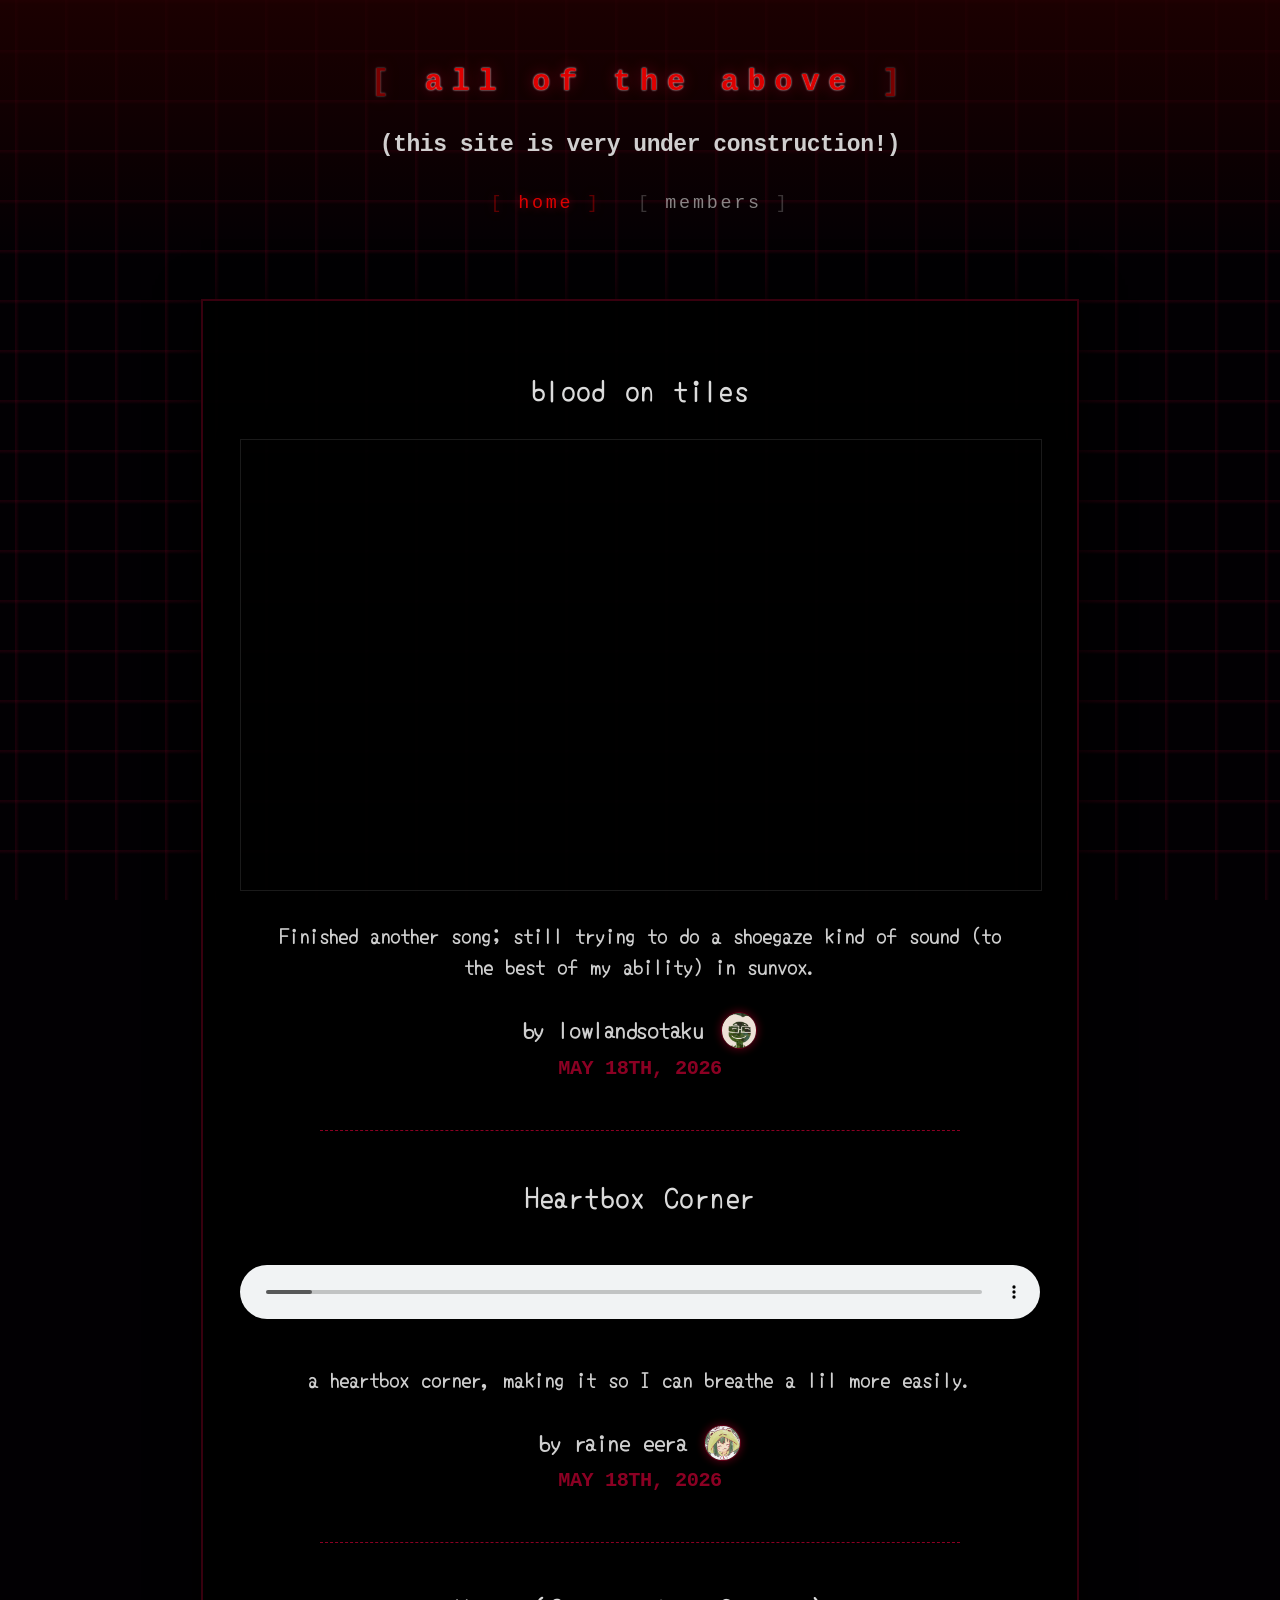
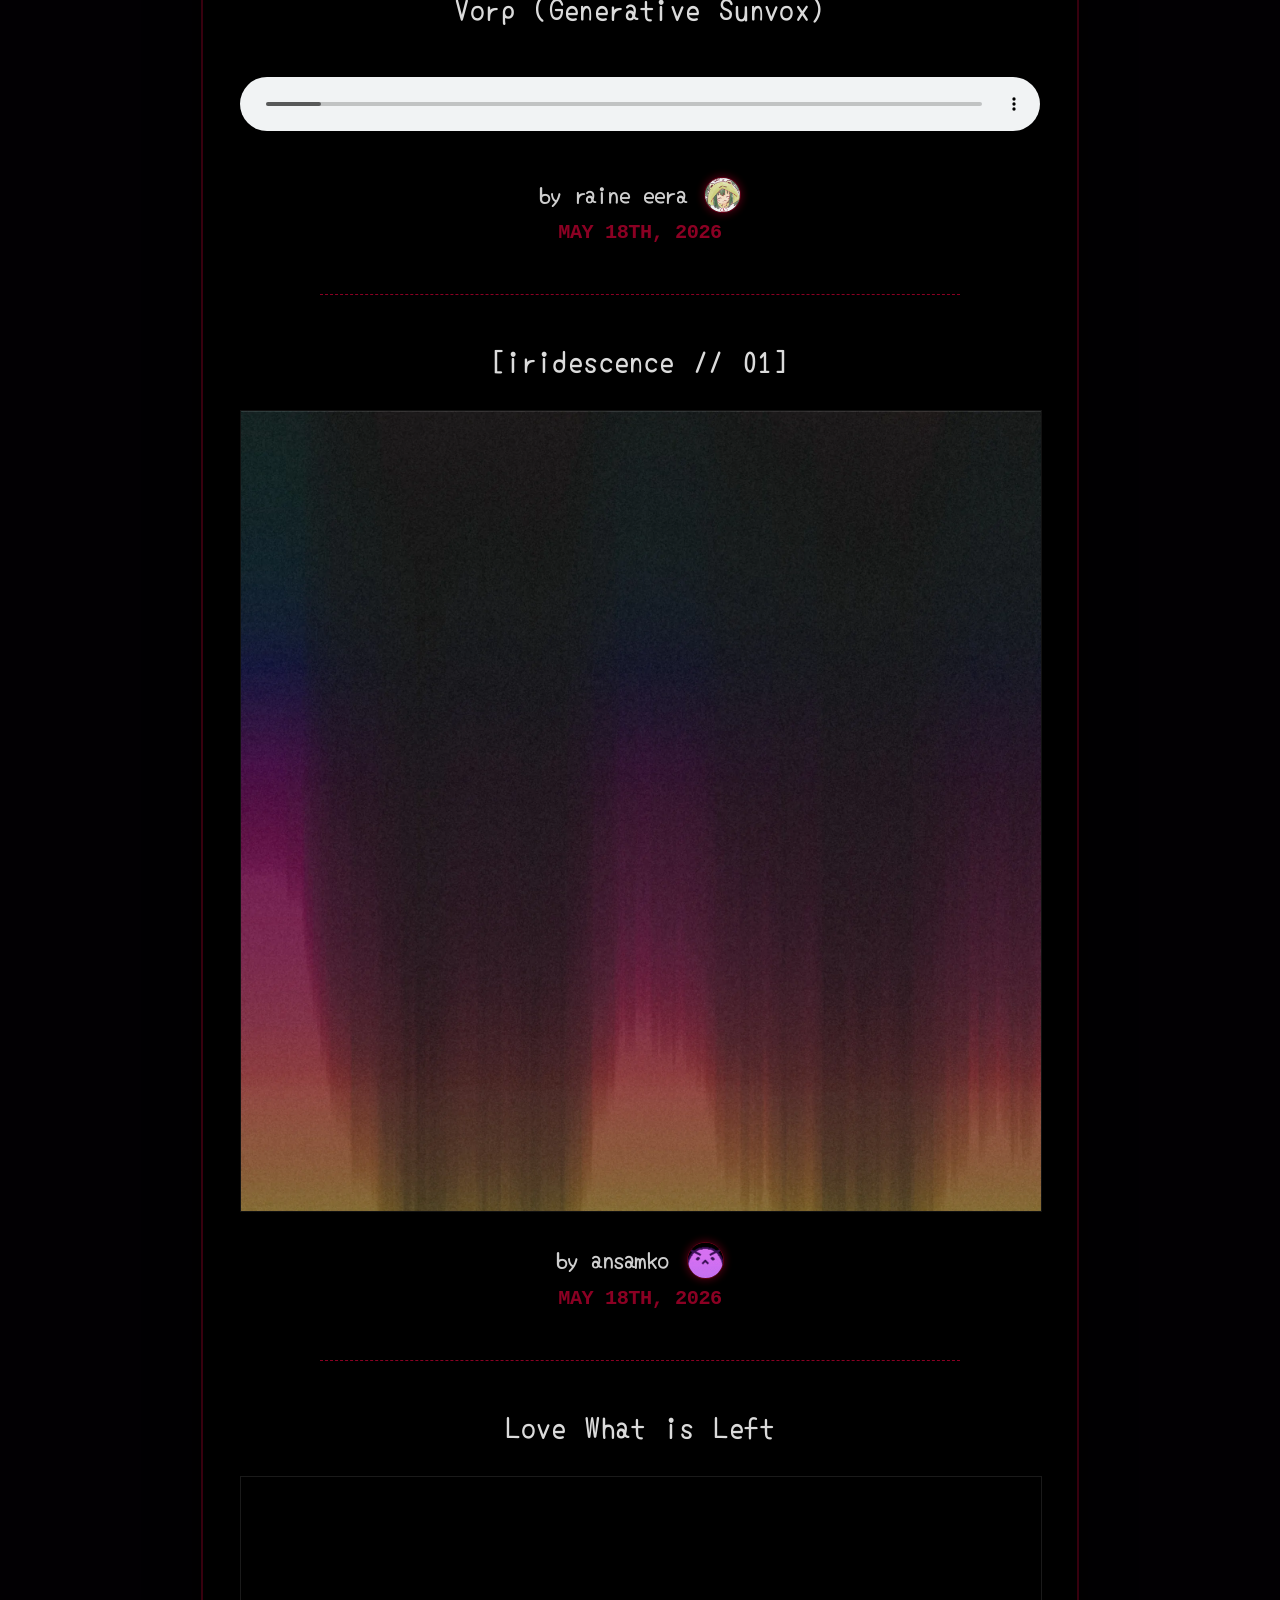
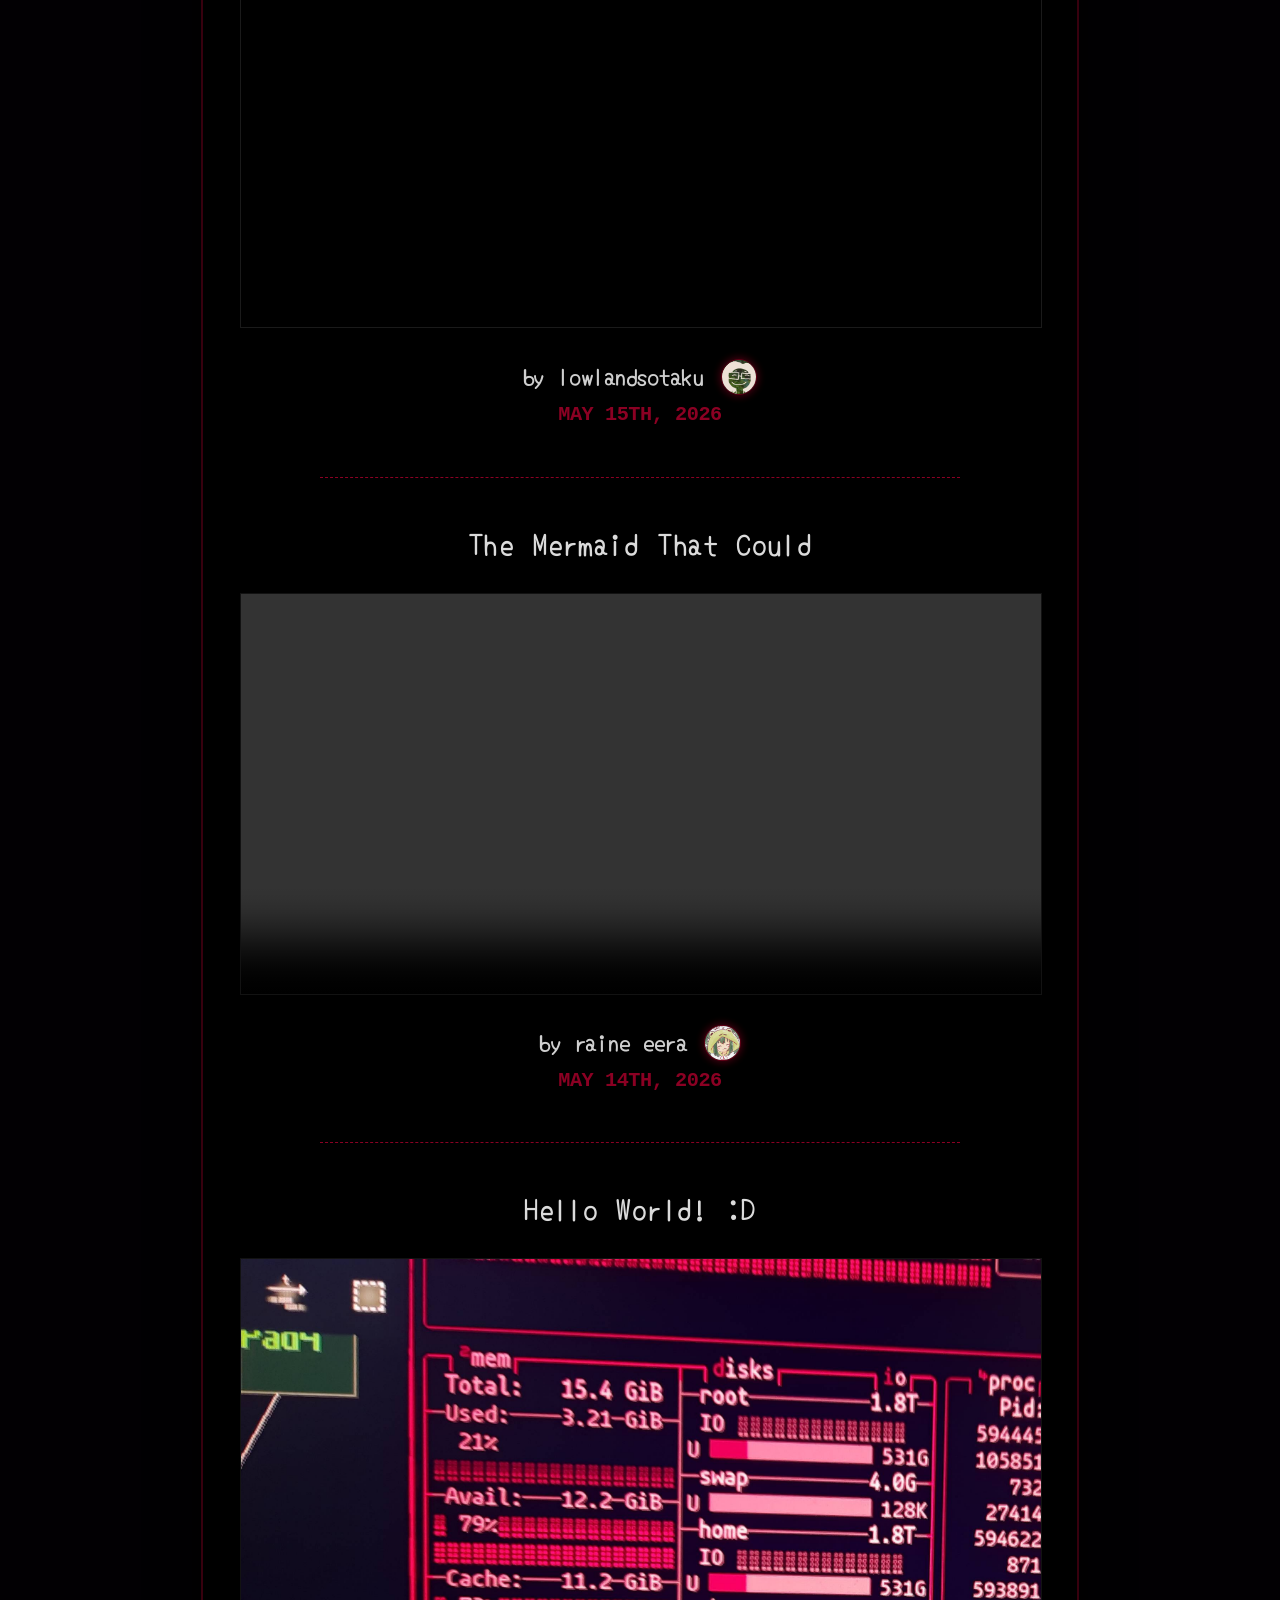
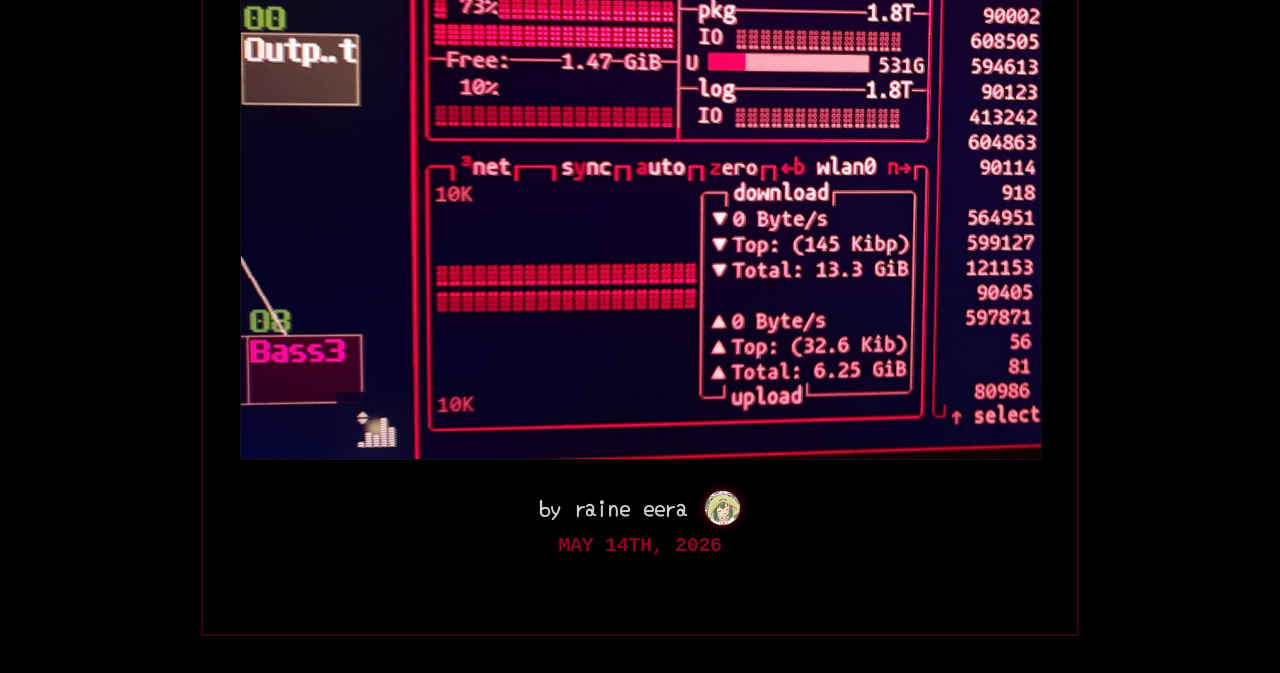
==== index.html @ 54792067 "nineteenth" ====
<!DOCTYPE html>
<html>
<head>
  <title>alloftheabove — alloftheabove</title>
  <link rel="stylesheet" href="style.css">
</head>
<body>
  <div class="header">
    <h1>all of the above</h1>
    <h3>(this site is very under construction!)</h3>

    <nav>
      <a href="index.html"
         class="active">
         home
      </a>

      <a href="members.html"
         >
         members
      </a>
    </nav>
  </div>
  <div class="strip">
    
  <div class="post">
    <h2>blood on tiles</h2>

    
    <iframe
      src="https://www.youtube.com/embed/mKAy3N4yygo?si=tAOytrFbA7lzW-5W"
      title="blood on tiles"
      frameborder="0"
      allow="accelerometer; autoplay; clipboard-write; encrypted-media; gyroscope; picture-in-picture; web-share"
      referreypolicy="strict-origin-when-cross-origin"
      loading="lazy"
      allowfullscreen>
    </iframe>

    <h3 class="post-description">Finished another song; still trying to do a shoegaze kind of sound (to the best of my ability) in sunvox.</h3>

    <div class="post-meta">
      <h3>by lowlandsotaku <span> <img class="post-author-pfp" src="/pfps/lowlandsotaku-pfp.png"> </span></h3>
      <h4>May 18th, 2026</h4>
    </div>
  </div>
<hr class="post-divider">

  <div class="post">
    <h2>Heartbox Corner</h2>

    <audio controls src="audios/5.17.26 - Heartbox Corner.ogg" preload="metadata"></audio>

    <h3 class="post-description">a heartbox corner, making it so I can breathe a lil more easily.</h3>

    <div class="post-meta">
      <h3>by raine eera <span> <img class="post-author-pfp" src="/pfps/froggy.png"> </span></h3>
      <h4>May 18th, 2026</h4>
    </div>
  </div>
<hr class="post-divider">

  <div class="post">
    <h2>Vorp (Generative Sunvox)</h2>

    <audio controls src="audios/vorp_gensunvox.ogg" preload="metadata"></audio>

    <h3 class="post-description"></h3>

    <div class="post-meta">
      <h3>by raine eera <span> <img class="post-author-pfp" src="/pfps/froggy.png"> </span></h3>
      <h4>May 18th, 2026</h4>
    </div>
  </div>
<hr class="post-divider">

  <div class="post">
    <h2>[iridescence // 01]</h2>

    
    <img
      src="imgs/gradient.webp"
      alt="a noisy gradient with yellow, pink, blue and greenish hue to it, looks slightly like some sort of a glitched aurora."
      loading="lazy">
    

    <h3 class="post-description"></h3>

    <div class="post-meta">
      <h3>by ansamko <span> <img class="post-author-pfp" src="/pfps/ansamko-pfp.webp"> </span></h3>
      <h4>May 18th, 2026</h4>
    </div>
  </div>
<hr class="post-divider">

  <div class="post">
    <h2>Love What is Left</h2>

    
    <iframe
      src="https://www.youtube.com/embed/DzhcAV3ntmA?si=-Xzg86camfZKF5_c"
      title="Love What is Left"
      frameborder="0"
      allow="accelerometer; autoplay; clipboard-write; encrypted-media; gyroscope; picture-in-picture; web-share"
      referreypolicy="strict-origin-when-cross-origin"
      loading="lazy"
      allowfullscreen>
    </iframe>

    <h3 class="post-description"></h3>

    <div class="post-meta">
      <h3>by lowlandsotaku <span> <img class="post-author-pfp" src="/pfps/lowlandsotaku-pfp.png"> </span></h3>
      <h4>May 15th, 2026</h4>
    </div>
  </div>
<hr class="post-divider">

  <div class="post">
    <h2>The Mermaid That Could</h2>

    <video controls src="vids/the little mermaid that could.mp4" preload="metadata"></video>

    <h3 class="post-description"></h3>

    <div class="post-meta">
      <h3>by raine eera <span> <img class="post-author-pfp" src="/pfps/froggy.png"> </span></h3>
      <h4>May 14th, 2026</h4>
    </div>
  </div>
<hr class="post-divider">

  <div class="post">
    <h2>Hello World! :D</h2>

    
    <img
      src="imgs/sunvox_btop.jpg"
      alt="abstract over exposed picture showing btop and sunvox poking in the left a bit."
      loading="lazy">
    

    <h3 class="post-description"></h3>

    <div class="post-meta">
      <h3>by raine eera <span> <img class="post-author-pfp" src="/pfps/froggy.png"> </span></h3>
      <h4>May 14th, 2026</h4>
    </div>
  </div>
    
  </div>
  
<script>
  document.addEventListener("DOMContentLoaded", () => {
    const posts = document.querySelectorAll('.post');
    const dividers = document.querySelectorAll('.post-divider');
    const buttons = document.querySelectorAll('.page-btn');
    const postsPerPage = 10;
    const stripContainer = document.querySelector('.strip');

    function showPage(pageNum) {
      const start = (pageNum - 1) * postsPerPage;
      const end = pageNum * postsPerPage;

      posts.forEach((post, idx) => {
        post.style.display = (idx >= start && idx < end) ? 'block' : 'none';
      });

      dividers.forEach((divider, idx) => {
        if (idx >= start && idx < end - 1 && idx < posts.length - 1) {
          divider.style.display = 'block';
        } else {
          divider.style.display = 'none';
        }
      });

      buttons.forEach(btn => {
        if (parseInt(btn.dataset.page) === pageNum) {
          btn.style.color = '#dd0000';
          btn.style.textShadow = '0 0 10px rgba(255, 0, 60, 0.4)';
          btn.style.pointerEvents = 'none';
        } else {
          btn.style.color = '#dbdbdb99';
          btn.style.textShadow = 'none';
          btn.style.pointerEvents = 'auto';
        }
      });

      if (window.scrollY > stripContainer.offsetTop) {
        window.scrollTo({ top: stripContainer.offsetTop - 30, behavior: 'smooth' });
      }
    }

    buttons.forEach(btn => {
      btn.addEventListener('click', (e) => {
        e.preventDefault();
        showPage(parseInt(btn.dataset.page));
      });
    });

    showPage(1);
  });
</script>

  
  <footer></footer>
</body>
</html>
---- style.css ----
@font-face {
    font-family: 'Yomogi';
    src: url('Yomogi-Regular.ttf') format('truetype');
    font-style: normal;
    font-display: block;
}

html {
    font-family: 'Yomogi';
    font-size: 115%;
    line-height: 1.5;
    letter-spacing: -0.025em;

    color: #dbdbdbe3;

    background-color: #020003;

    background-image:
        linear-gradient(to right, rgba(139, 0, 35, 0.16) 1px, transparent 4px),
        linear-gradient(to bottom, rgba(139, 0, 35, 0.16) 1px, transparent 4px);

    background-size: 50px 50px, 50px 50px;
    background-position: center bottom, center bottom;
    background-attachment: fixed;
}

body {
    margin: 0;
    padding: 0;
    text-align: center;
    perspective: 1000px;
}

h2 {
    letter-spacing: 0.05em;
    line-height: 1.5em;
    color: #dbdbdb;
}

h3 {
    font-size: 1.25rem;
    margin-bottom: 0;
    opacity: 0.95;
    color: #dbdbdb;
}

h4 {
    margin-top: 0.25em;
    font-size: 1.1rem;
    color: #8b0023;
    font-family: monospace;
    text-transform: uppercase;
}

p {
    color: #dbdbdbe3;
    font-size: 125%;
}

hr {
    border: 0;
    border-top: 1px dashed #8b0023;
    margin: 2.5em 10%;
}

.header {
    background: linear-gradient(180deg, rgba(34, 0, 0, 0.8) 0%, transparent 100%);
    padding: 4em 1em 3em 1em;
    font-family: monospace;
}

.header h1 {
    color: #dd0000;
    text-shadow: 0 0 15px rgba(255, 0, 60, 0.4), 0 0 2px white;
    text-transform: lowercase;
    letter-spacing: 0.3em;
    margin: 0;
}

.header h1::before { content: "[ "; opacity: 0.5; }
.header h1::after { content: " ]"; opacity: 0.5; }

.header h1:hover {
    color: #ff003c;
    text-shadow: 0 0 20px rgba(255, 0, 60, 0.8), 0 0 4px white;
    cursor: pointer;
}

nav {
    margin-top: 1.5em;
    display: flex;
    justify-content: center;
    gap: 2em;
    font-family: monospace;
    font-size: 1rem;
    letter-spacing: 0.15em;
}

nav a {
    color: #dbdbdb99;
    text-decoration: none;
    text-transform: lowercase;
}

nav a::before { content: "[ "; opacity: 0.4; }
nav a::after { content: " ]"; opacity: 0.4; }

nav a:hover,
nav a.active {
    color: #dd0000;
    text-shadow: 0 0 10px rgba(255, 0, 60, 0.4);
}

.strip {
    background-color: rgba(0, 0, 0, 0.95);

    padding: 2.5rem 2rem;

    max-width: 800px;
    width: 90%;
    margin: 2em auto;

    border-left: 2px solid #8b002366;
    border-right: 2px solid #8b002366;
    border-top: 2px solid #8b002366;
    border-bottom: 2px solid #8b002366;

    box-shadow: 0 0 40px rgba(0, 0, 0, 1);
}
.post-description {
    font-size: 110%;
    margin: 1.5em;
    letter-spacing: 0em;
}

img,
video {
    width: 100%;
    height: auto;
    display: block;
    border: 1px solid #ffffff12;
    margin: 1.5em 0;
}

video {
    max-height: 55vh;
    box-shadow: 0 0 20px rgba(0, 0, 0, 0.5);
}

iframe {
    width: 100%;
    aspect-ratio: 16 / 9;
    display: block;
    border: 1px solid #1a1a1a;
    margin: 1.5em 0;
    box-shadow: 0 0 20px rgba(0, 0, 0, 0.5);
}

audio {
    width: 100%;
    margin: 2.5em 0;
    display: block;
}

.unknown-type {
    font-family: monospace;
    color: #8b0023;
    font-size: 0.9rem;
}

.post-author-pfp {
    width: 1.5em;
    display: inline-block;
    border-radius: 50%;
    border: 1px solid #ff003c66;
    box-shadow: 0 0 10px #ff003c66;
    vertical-align: text-top;
    margin: 0;
    padding: 0;
    margin-left: 0.2em;
}

.members-intro p {
    opacity: 0.92;
}

.member {
    text-align: left;
    padding: 0.5em;
}

.member-header {
    display: flex;
    flex-direction: row;
    justify-content: flex-start;
    gap: 1.5em;
}

.member-text {
    display: flex;
    flex-direction: column;
    justify-content: center;
}

.member-pfp {
    width: 6em;
    border-radius: 50%;
    border: 1px solid #ff003c66;
    box-shadow: 0 0 10px #ff003c66;
}

.member-name {
    font-size: 1.8rem;
    margin: 0;
}

.member-role {
    display: inline-block;
    font-family: monospace;
    font-size: 0.85rem;
    color: #8b0023;
    text-transform: uppercase;
    letter-spacing: 0.1em;
}

.member-links {
    list-style: none;
    padding: 0;
    margin: 0;

    display: flex;
    flex-wrap: wrap;
    gap: 1em;
}

.member-links a {
    color: #dd0000;
    text-decoration: none;
    font-family: monospace;
    font-size: 0.9rem;
}

.member-links a::before { content: "→ "; opacity: 0.5; }

.member-links a:hover {
    color: #ff003c;
    text-shadow: 0 0 8px #ff003c66;
}
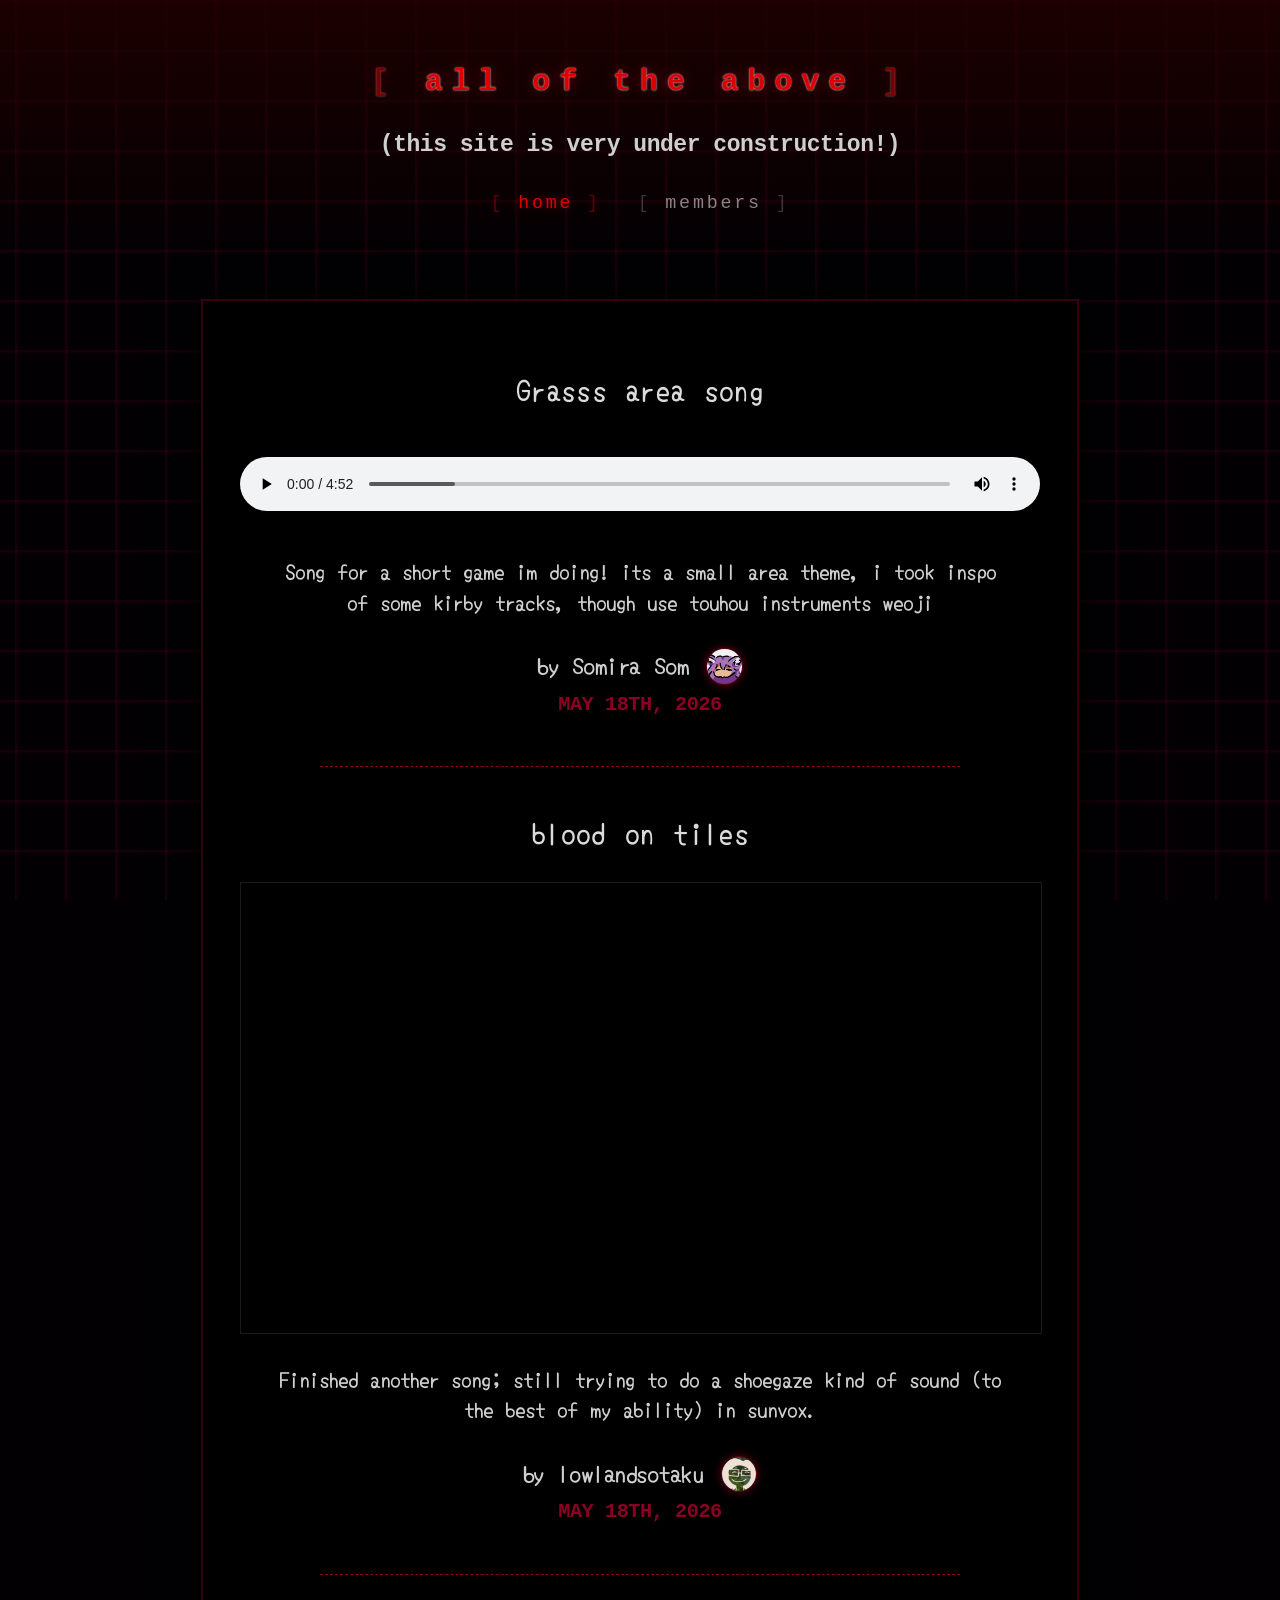
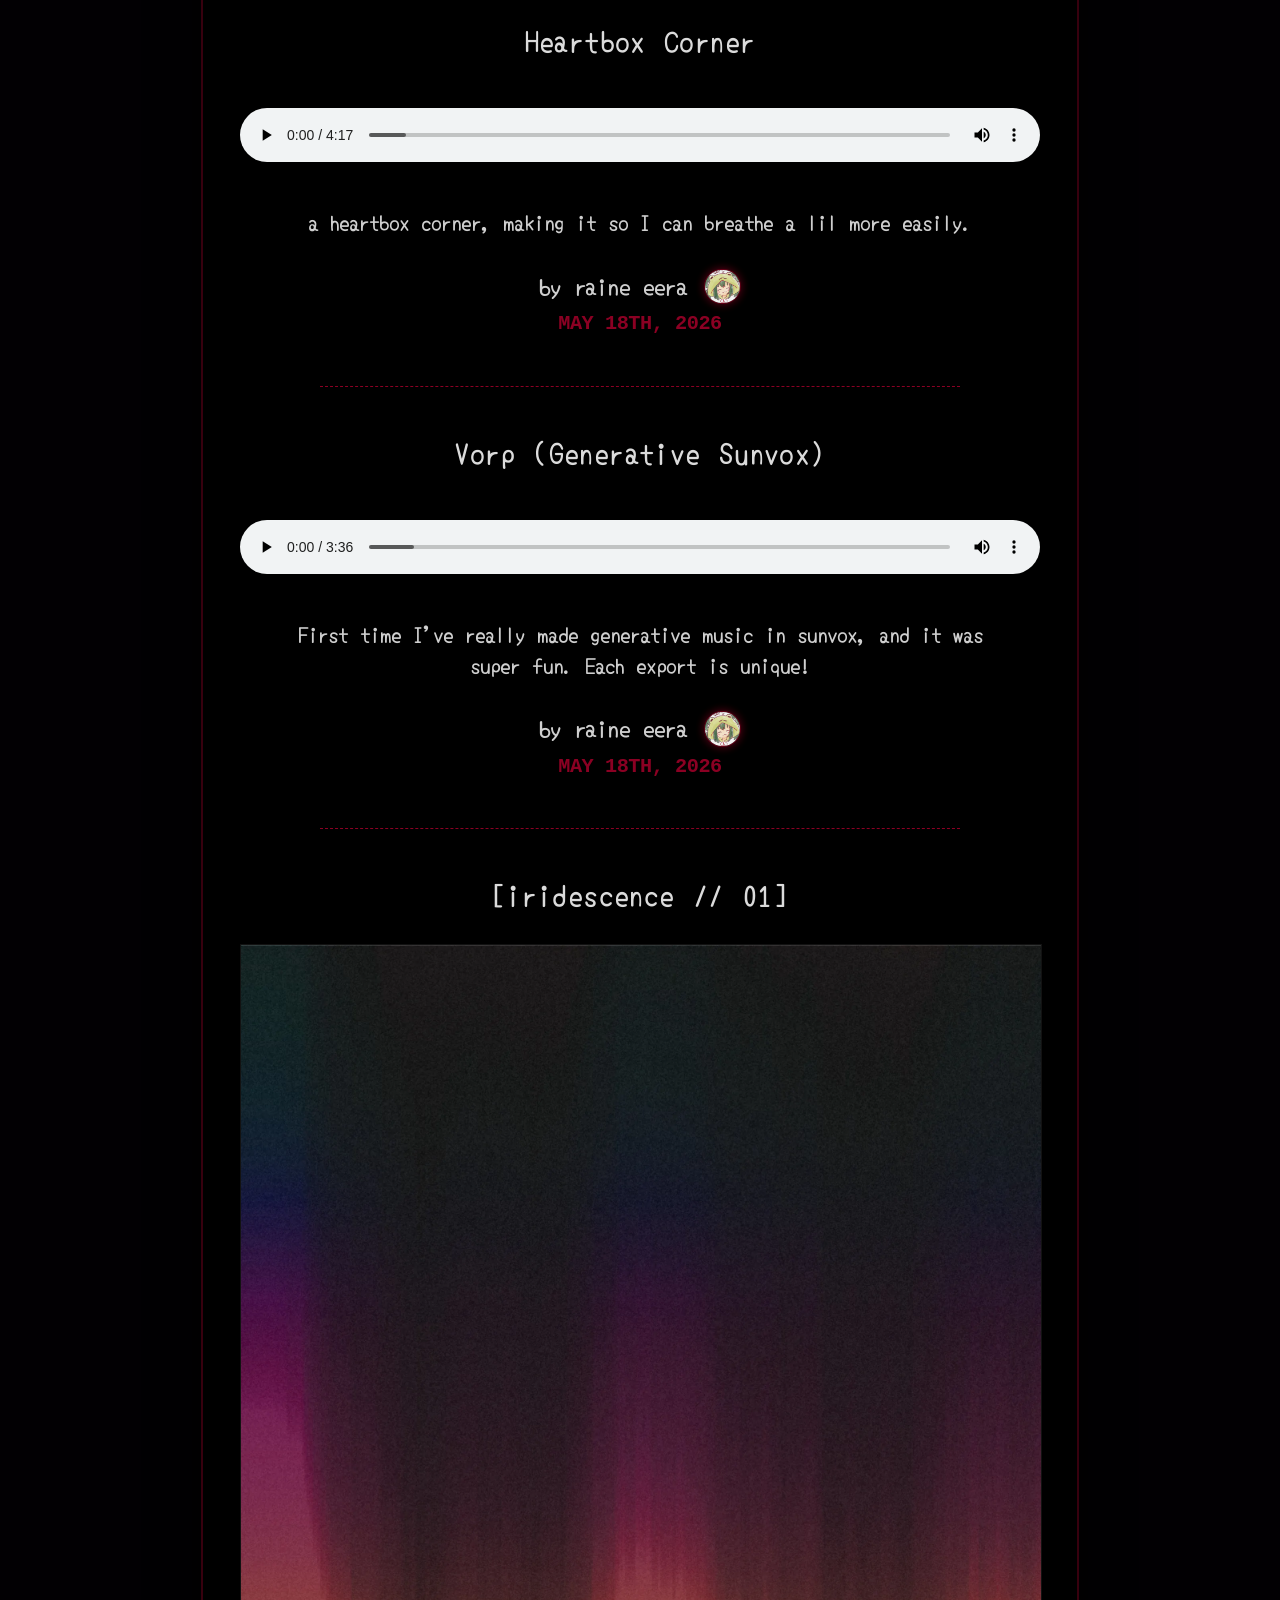
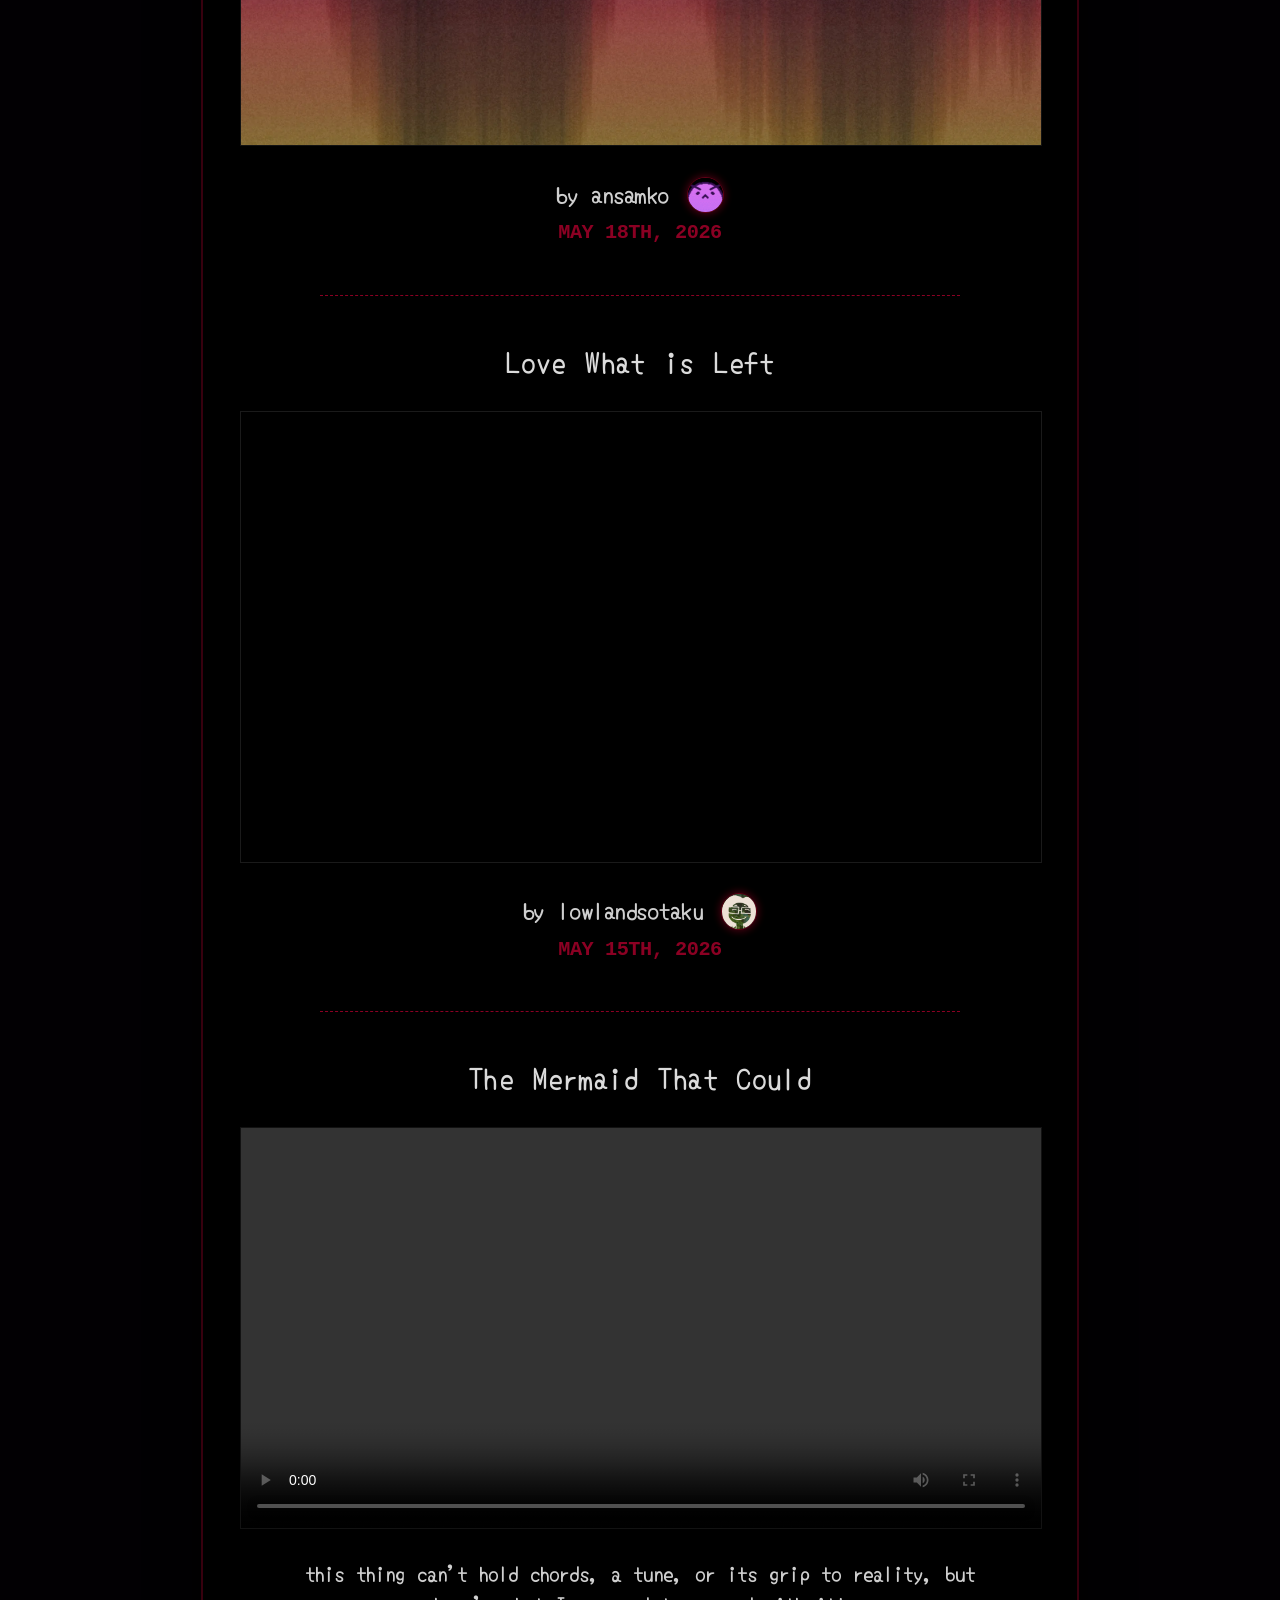
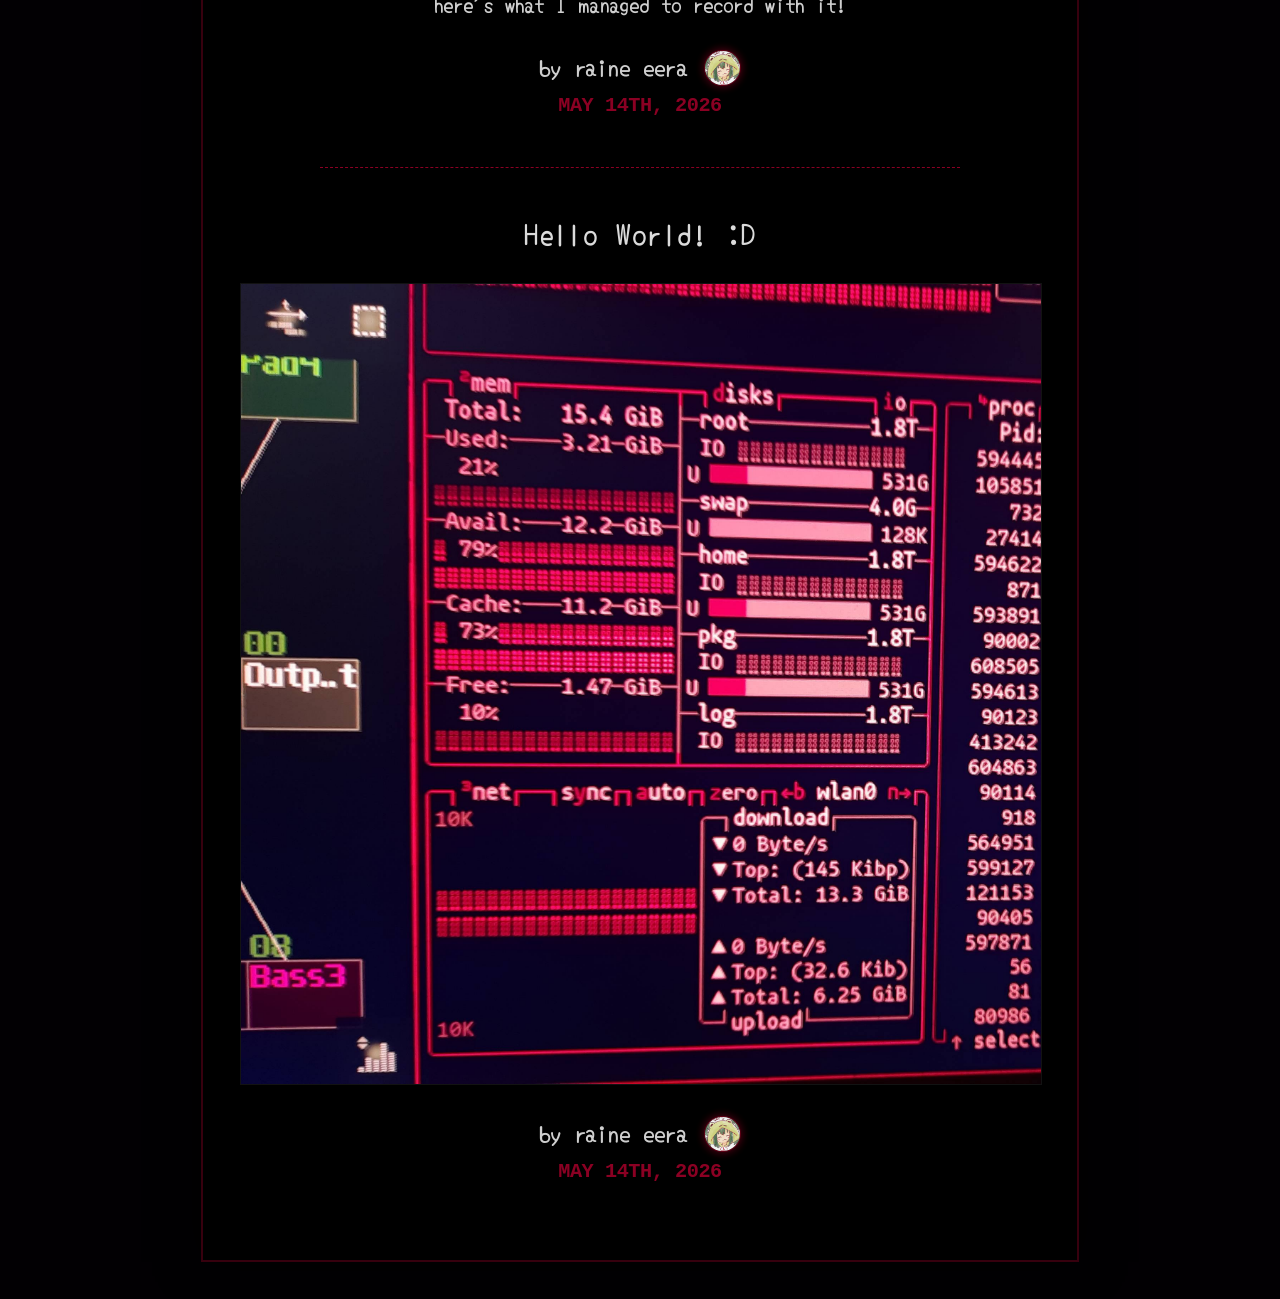
==== commit 9050216e: "twentieth" ====
--- a/index.html
+++ b/index.html
@@ -24,6 +24,20 @@
   <div class="strip">
     
   <div class="post">
+    <h2>Grasss area song</h2>
+
+    <audio controls src="audios/mg_kirby_10.mp3" preload="metadata"></audio>
+
+    <h3 class="post-description">Song for a short game im doing! its a small area theme, i took inspo of some kirby tracks, though use touhou instruments weoji</h3>
+
+    <div class="post-meta">
+      <h3>by Somira Som <span> <img class="post-author-pfp" src="/pfps/somirasom-pfp.webp"> </span></h3>
+      <h4>May 18th, 2026</h4>
+    </div>
+  </div>
+<hr class="post-divider">
+
+  <div class="post">
     <h2>blood on tiles</h2>
 
     
@@ -65,7 +79,7 @@
 
     <audio controls src="audios/vorp_gensunvox.ogg" preload="metadata"></audio>
 
-    <h3 class="post-description"></h3>
+    <h3 class="post-description">First time I've really made generative music in sunvox, and it was super fun. Each export is unique!</h3>
 
     <div class="post-meta">
       <h3>by raine eera <span> <img class="post-author-pfp" src="/pfps/froggy.png"> </span></h3>
@@ -121,7 +135,7 @@
 
     <video controls src="vids/the little mermaid that could.mp4" preload="metadata"></video>
 
-    <h3 class="post-description"></h3>
+    <h3 class="post-description">this thing can't hold chords, a tune, or its grip to reality, but here's what I managed to record with it!</h3>
 
     <div class="post-meta">
       <h3>by raine eera <span> <img class="post-author-pfp" src="/pfps/froggy.png"> </span></h3>
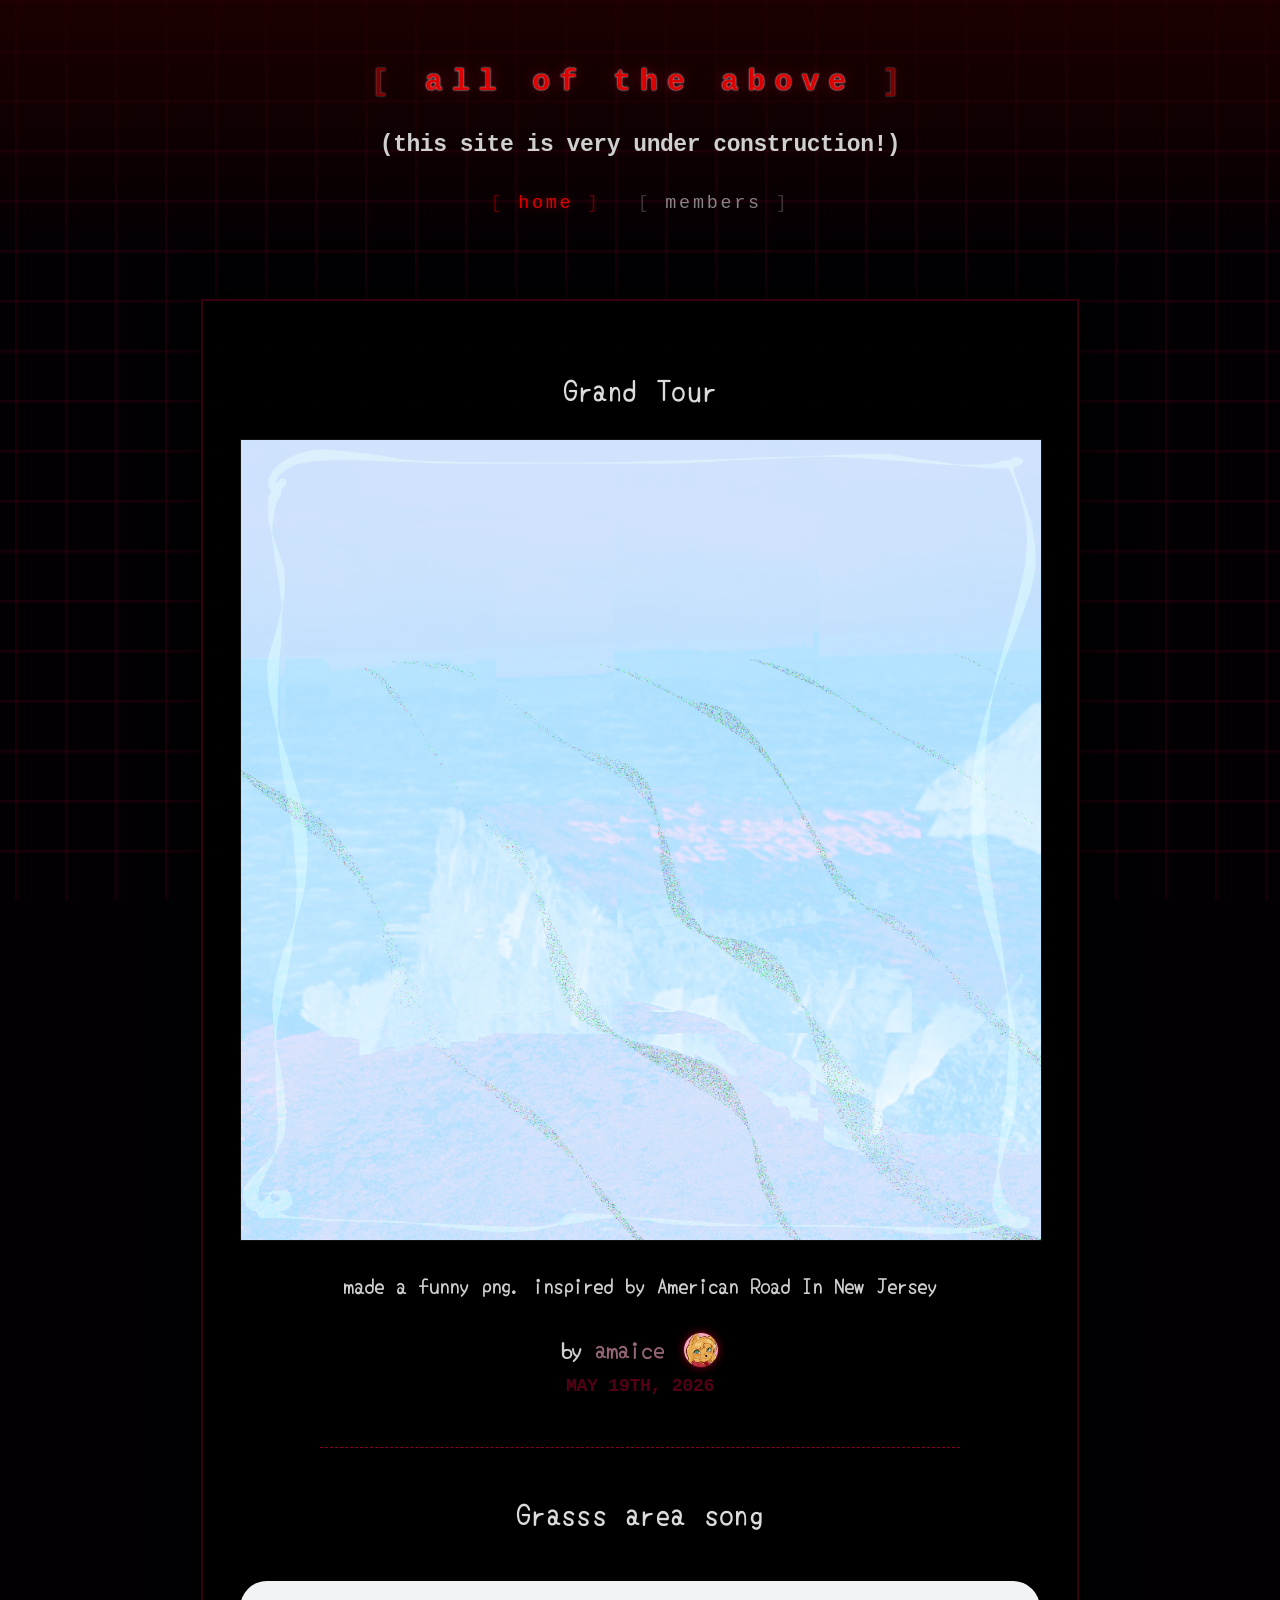
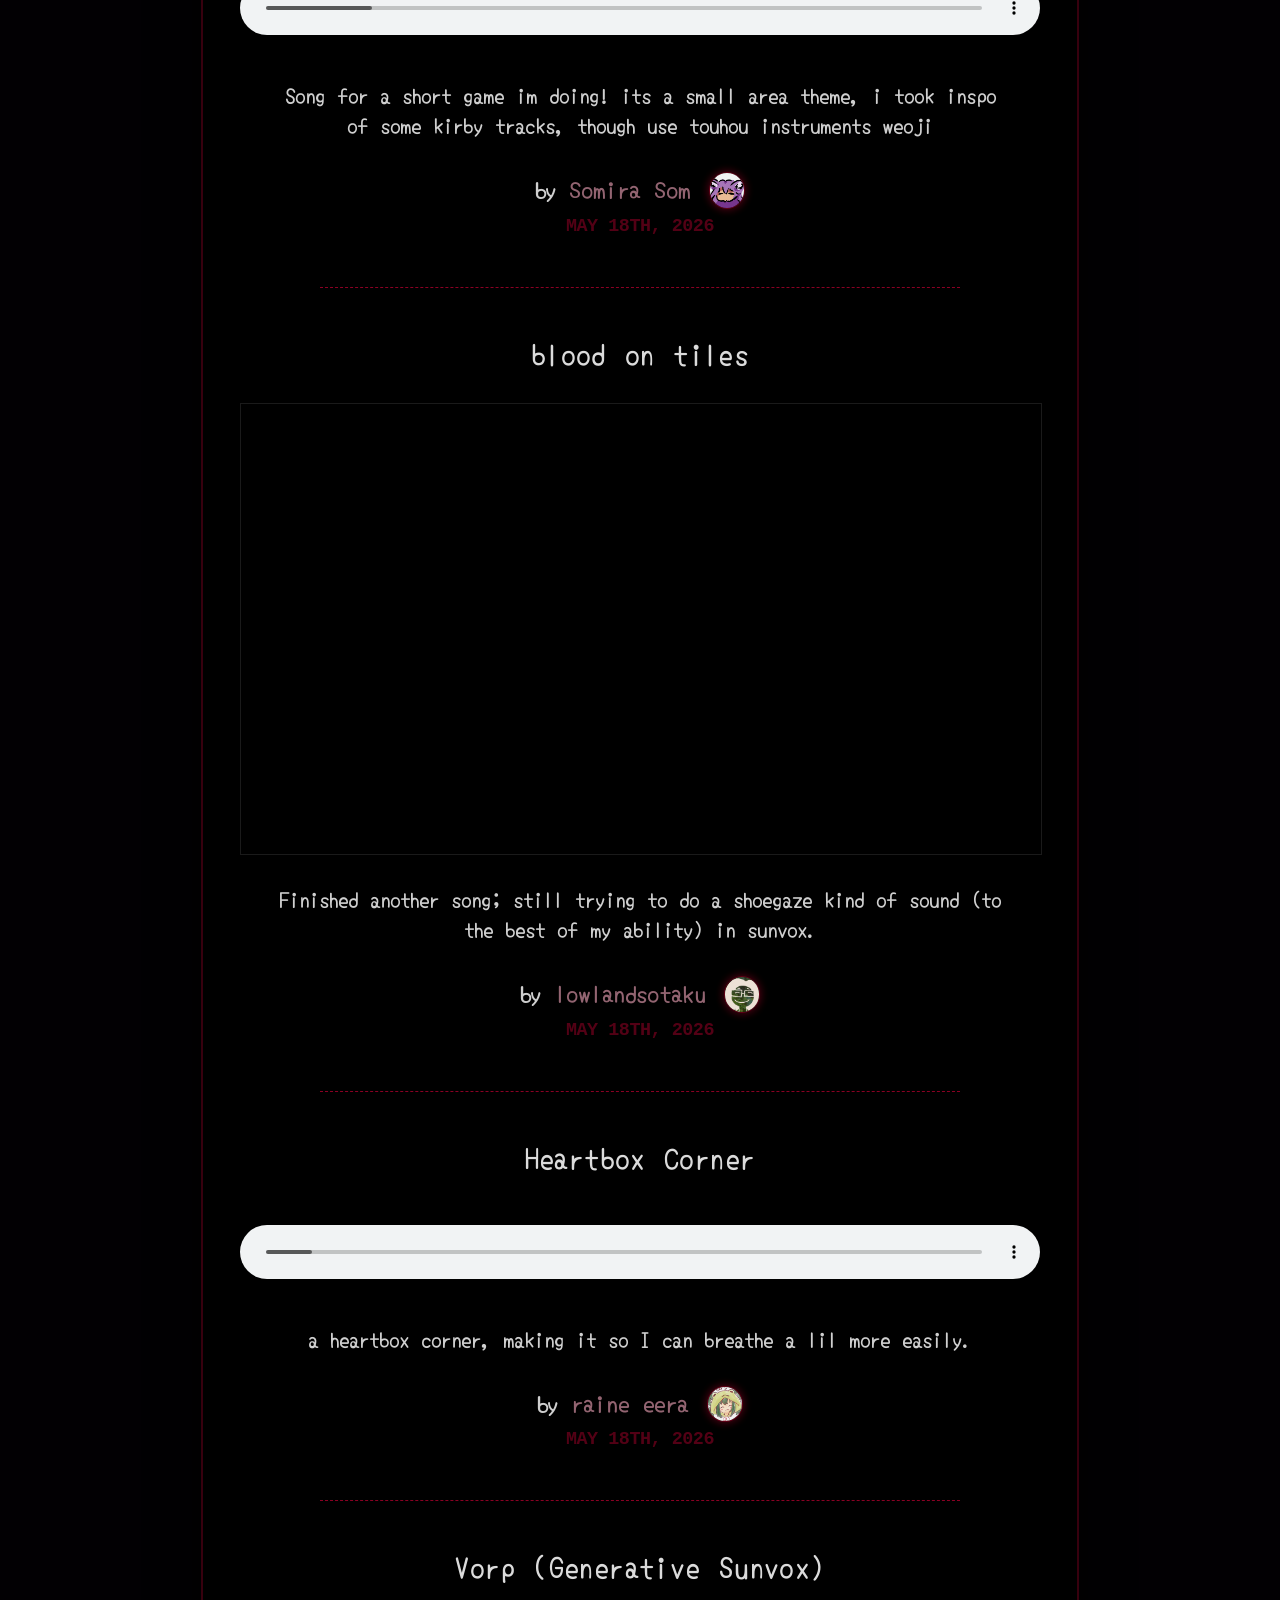
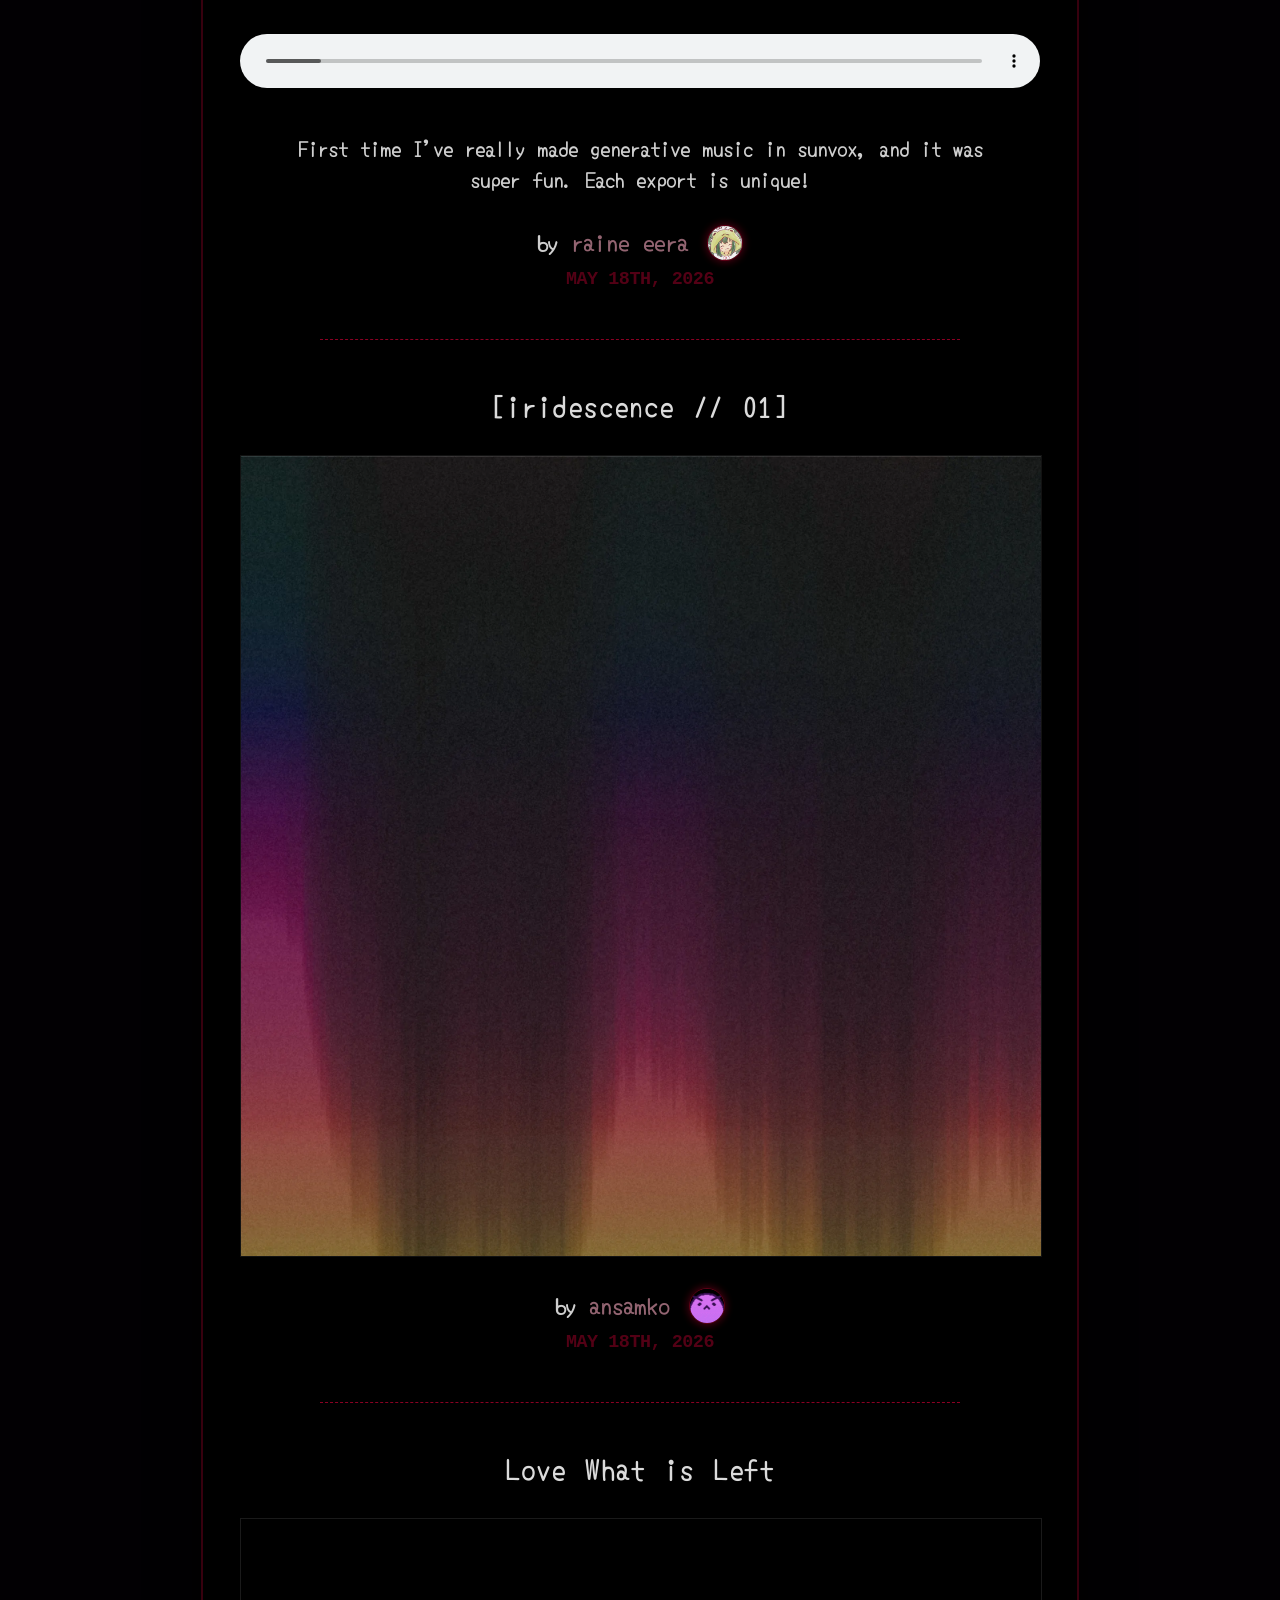
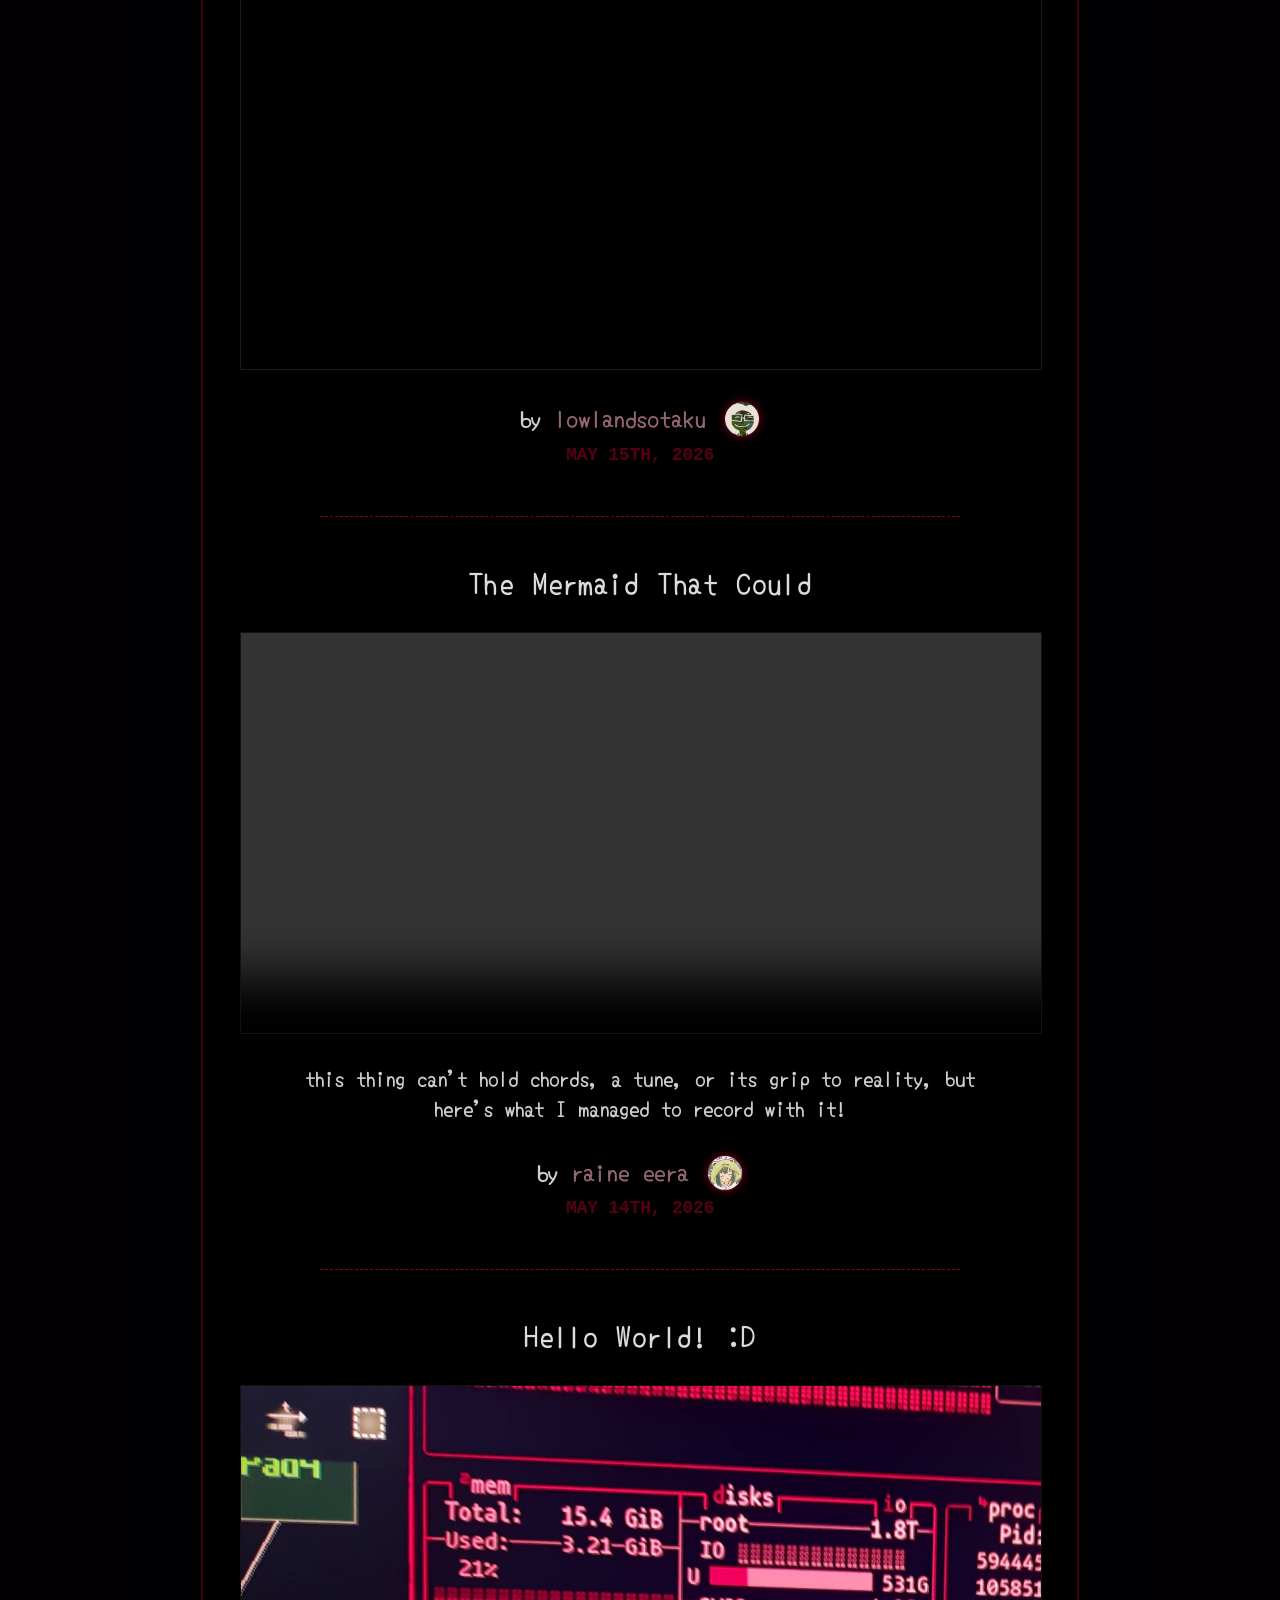
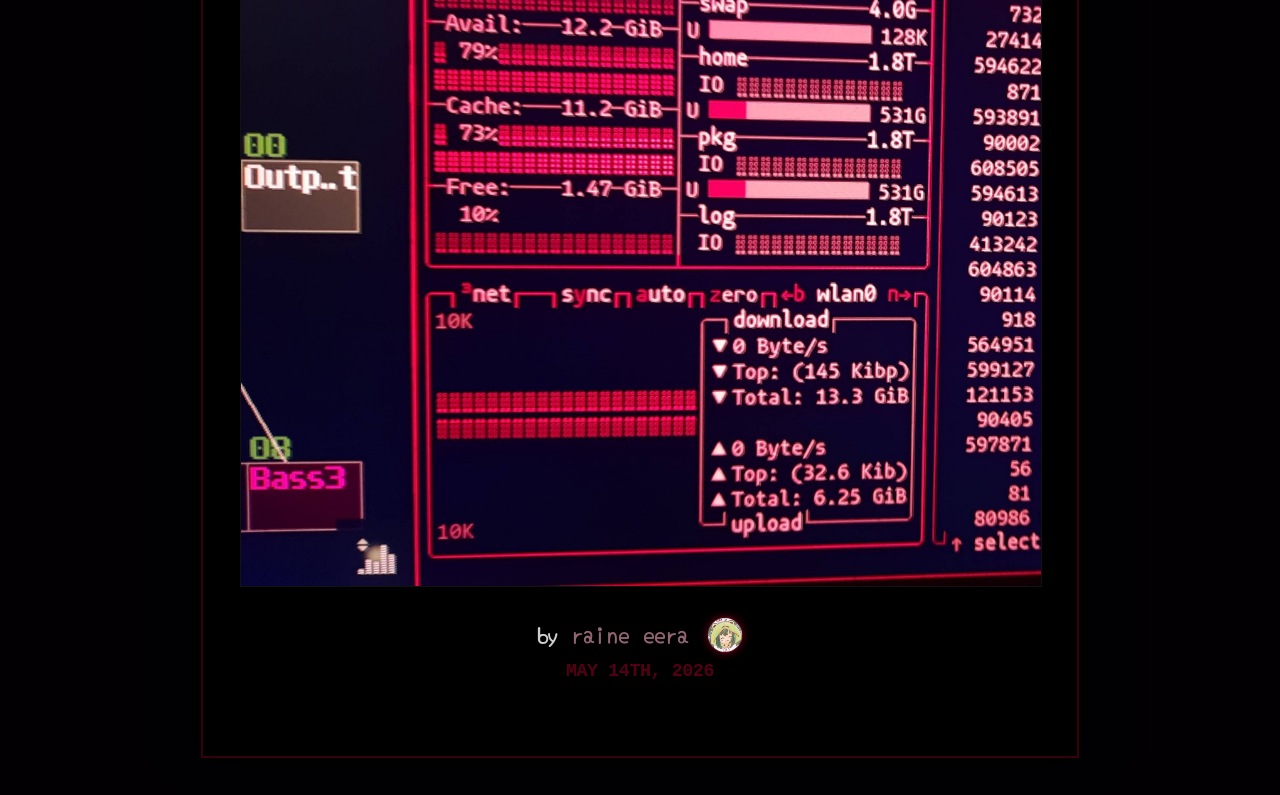
==== commit 41965bf1: "twentyfirst" ====
--- a/index.html
+++ b/index.html
@@ -1,222 +1,335 @@
 <!DOCTYPE html>
-<html>
-<head>
-  <title>alloftheabove — alloftheabove</title>
-  <link rel="stylesheet" href="style.css">
+<html> <head> <title>alloftheabove — alloftheabove</title>
+    <link rel="stylesheet" href="style.css">
 </head>
 <body>
-  <div class="header">
-    <h1>all of the above</h1>
-    <h3>(this site is very under construction!)</h3>
-
-    <nav>
-      <a href="index.html"
-         class="active">
-         home
-      </a>
-
-      <a href="members.html"
-         >
-         members
-      </a>
-    </nav>
-  </div>
-  <div class="strip">
+    <div class="header">
+        <h1>all of the above</h1>
+        <h3>(this site is very under construction!)</h3>
+
+        <nav>
+            <a href="index.html"
+                class="active">
+                home
+            </a>
+
+            <a href="members.html"
+                >
+                members
+            </a>
+        </nav>
+    </div>
+    <div class="strip">
+        
+    <div class="post">
+        <h2>Grand Tour</h2>
+
+        
+        <img
+            src="imgs/grand_tour2.png"
+            alt="an abstract canvas digital painting that looks like mountains and a blue sky."
+            loading="lazy">
+
+        <h3 class="post-description">made a funny png. inspired by American Road In New Jersey</h3>
+
+        <div class="post-meta">
+            <h3>by <button class="author-filter-btn" data-author="amaice">amaice</button> <span> <img class="post-author-pfp" src="/pfps/amypfp.png"> </span></h3>
+            <h4>May 19th, 2026</h4>
+        </div>
+    </div>
+<hr class="post-divider">
+
+    <div class="post">
+        <h2>Grasss area song</h2>
+
+        <audio controls src="audios/mg_kirby_10.mp3" preload="metadata"></audio>
+
+        <h3 class="post-description">Song for a short game im doing! its a small area theme, i took inspo of some kirby tracks, though use touhou instruments weoji</h3>
+
+        <div class="post-meta">
+            <h3>by <button class="author-filter-btn" data-author="Somira Som">Somira Som</button> <span> <img class="post-author-pfp" src="/pfps/somirasom-pfp.webp"> </span></h3>
+            <h4>May 18th, 2026</h4>
+        </div>
+    </div>
+<hr class="post-divider">
+
+    <div class="post">
+        <h2>blood on tiles</h2>
+
+        
+        <iframe
+            src="https://www.youtube.com/embed/mKAy3N4yygo?si=tAOytrFbA7lzW-5W"
+            title="blood on tiles"
+            frameborder="0"
+            allow="accelerometer; autoplay; clipboard-write; encrypted-media; gyroscope; picture-in-picture; web-share"
+            referreypolicy="strict-origin-when-cross-origin"
+            loading="lazy"
+            allowfullscreen>
+        </iframe>
+
+        <h3 class="post-description">Finished another song; still trying to do a shoegaze kind of sound (to the best of my ability) in sunvox.</h3>
+
+        <div class="post-meta">
+            <h3>by <button class="author-filter-btn" data-author="lowlandsotaku">lowlandsotaku</button> <span> <img class="post-author-pfp" src="/pfps/lowlandsotaku-pfp.png"> </span></h3>
+            <h4>May 18th, 2026</h4>
+        </div>
+    </div>
+<hr class="post-divider">
+
+    <div class="post">
+        <h2>Heartbox Corner</h2>
+
+        <audio controls src="audios/5.17.26 - Heartbox Corner.ogg" preload="metadata"></audio>
+
+        <h3 class="post-description">a heartbox corner, making it so I can breathe a lil more easily.</h3>
+
+        <div class="post-meta">
+            <h3>by <button class="author-filter-btn" data-author="raine eera">raine eera</button> <span> <img class="post-author-pfp" src="/pfps/froggy.png"> </span></h3>
+            <h4>May 18th, 2026</h4>
+        </div>
+    </div>
+<hr class="post-divider">
+
+    <div class="post">
+        <h2>Vorp (Generative Sunvox)</h2>
+
+        <audio controls src="audios/vorp_gensunvox.ogg" preload="metadata"></audio>
+
+        <h3 class="post-description">First time I've really made generative music in sunvox, and it was super fun. Each export is unique!</h3>
+
+        <div class="post-meta">
+            <h3>by <button class="author-filter-btn" data-author="raine eera">raine eera</button> <span> <img class="post-author-pfp" src="/pfps/froggy.png"> </span></h3>
+            <h4>May 18th, 2026</h4>
+        </div>
+    </div>
+<hr class="post-divider">
+
+    <div class="post">
+        <h2>[iridescence // 01]</h2>
+
+        
+        <img
+            src="imgs/gradient.webp"
+            alt="a noisy gradient with yellow, pink, blue and greenish hue to it, looks slightly like some sort of a glitched aurora."
+            loading="lazy">
+
+        <h3 class="post-description"></h3>
+
+        <div class="post-meta">
+            <h3>by <button class="author-filter-btn" data-author="ansamko">ansamko</button> <span> <img class="post-author-pfp" src="/pfps/ansamko-pfp.webp"> </span></h3>
+            <h4>May 18th, 2026</h4>
+        </div>
+    </div>
+<hr class="post-divider">
+
+    <div class="post">
+        <h2>Love What is Left</h2>
+
+        
+        <iframe
+            src="https://www.youtube.com/embed/DzhcAV3ntmA?si=-Xzg86camfZKF5_c"
+            title="Love What is Left"
+            frameborder="0"
+            allow="accelerometer; autoplay; clipboard-write; encrypted-media; gyroscope; picture-in-picture; web-share"
+            referreypolicy="strict-origin-when-cross-origin"
+            loading="lazy"
+            allowfullscreen>
+        </iframe>
+
+        <h3 class="post-description"></h3>
+
+        <div class="post-meta">
+            <h3>by <button class="author-filter-btn" data-author="lowlandsotaku">lowlandsotaku</button> <span> <img class="post-author-pfp" src="/pfps/lowlandsotaku-pfp.png"> </span></h3>
+            <h4>May 15th, 2026</h4>
+        </div>
+    </div>
+<hr class="post-divider">
+
+    <div class="post">
+        <h2>The Mermaid That Could</h2>
+
+        <video controls src="vids/the little mermaid that could.mp4" preload="metadata"></video>
+
+        <h3 class="post-description">this thing can't hold chords, a tune, or its grip to reality, but here's what I managed to record with it!</h3>
+
+        <div class="post-meta">
+            <h3>by <button class="author-filter-btn" data-author="raine eera">raine eera</button> <span> <img class="post-author-pfp" src="/pfps/froggy.png"> </span></h3>
+            <h4>May 14th, 2026</h4>
+        </div>
+    </div>
+<hr class="post-divider">
+
+    <div class="post">
+        <h2>Hello World! :D</h2>
+
+        
+        <img
+            src="imgs/sunvox_btop.jpg"
+            alt="abstract over exposed picture showing btop and sunvox poking in the left a bit."
+            loading="lazy">
+
+        <h3 class="post-description"></h3>
+
+        <div class="post-meta">
+            <h3>by <button class="author-filter-btn" data-author="raine eera">raine eera</button> <span> <img class="post-author-pfp" src="/pfps/froggy.png"> </span></h3>
+            <h4>May 14th, 2026</h4>
+        </div>
+    </div>
+        
+    </div>
     
-  <div class="post">
-    <h2>Grasss area song</h2>
-
-    <audio controls src="audios/mg_kirby_10.mp3" preload="metadata"></audio>
-
-    <h3 class="post-description">Song for a short game im doing! its a small area theme, i took inspo of some kirby tracks, though use touhou instruments weoji</h3>
-
-    <div class="post-meta">
-      <h3>by Somira Som <span> <img class="post-author-pfp" src="/pfps/somirasom-pfp.webp"> </span></h3>
-      <h4>May 18th, 2026</h4>
-    </div>
-  </div>
-<hr class="post-divider">
-
-  <div class="post">
-    <h2>blood on tiles</h2>
+<script>
+    document.addEventListener("DOMContentLoaded", () => {
+        const allPosts = document.querySelectorAll('.post');
+        const dividers = document.querySelectorAll('.post-divider');
+        const pageButtons = document.querySelectorAll('.page-btn');
+        const postsPerPage = 10;
+        const stripContainer = document.querySelector('.strip');
+        const paginationEl = document.querySelector('.pagination');
+
+        document.querySelectorAll('.author-filter-btn').forEach(btn => {
+            btn.addEventListener('click', () => {
+                localStorage.setItem('artistFilter', btn.dataset.author);
+                window.location.href = 'index.html';
+            });
+        });
+
+        if (!allPosts.length) return;
+
+        const activeFilter = localStorage.getItem('artistFilter');
+        const visiblePosts = activeFilter
+            ? [...allPosts].filter(p => {
+                    const authorBtn = p.querySelector('.author-filter-btn');
+                    return authorBtn && authorBtn.dataset.author === activeFilter;
+                })
+            : [...allPosts];
+
+        allPosts.forEach(p => p.style.display = 'none');
+        dividers.forEach(d => d.style.display = 'none');
+
+        if (activeFilter) {
+            if (paginationEl) paginationEl.style.display = 'none';
+
+            const clearBtn = document.createElement('button');
+            clearBtn.id = 'clear-filter-btn';
+            clearBtn.textContent = '[ × clear filter: ' + activeFilter + ' ]';
+            clearBtn.addEventListener('click', () => {
+                localStorage.removeItem('artistFilter');
+                window.location.reload();
+            });
+            document.body.appendChild(clearBtn);
+        }
+
+        const filteredPageCount = Math.ceil(visiblePosts.length / postsPerPage);
+
+        pageButtons.forEach(b => b.style.display = 'none');
+
+        let filterPageBtns = [];
+        if (filteredPageCount > 1 && paginationEl) {
+            paginationEl.style.display = 'flex';
+            for (let p = 1; p <= filteredPageCount; p++) {
+                const b = document.createElement('a');
+                b.href = '#';
+                b.className = 'page-btn filter-page-btn';
+                b.dataset.page = p;
+                b.style.cssText = 'color: #dbdbdb99; text-decoration: none; cursor: pointer;';
+                b.textContent = '[' + p + ']';
+                paginationEl.appendChild(b);
+                filterPageBtns.push(b);
+                b.addEventListener('click', e => {
+                    e.preventDefault();
+                    showFiltered(parseInt(b.dataset.page));
+                });
+            }
+        }
+
+        function showFiltered(pageNum) {
+            const start = (pageNum - 1) * postsPerPage;
+            const end = pageNum * postsPerPage;
+
+            visiblePosts.forEach((post, idx) => {
+                post.style.display = (idx >= start && idx < end) ? 'block' : 'none';
+            });
+
+            dividers.forEach(d => d.style.display = 'none');
+            const pagePosts = visiblePosts.slice(start, end);
+            pagePosts.forEach((post, idx) => {
+                if (idx < pagePosts.length - 1) {
+                    const next = post.nextElementSibling;
+                    if (next && next.classList.contains('post-divider')) {
+                        next.style.display = 'block';
+                    }
+                }
+            });
+
+            filterPageBtns.forEach(btn => {
+                if (parseInt(btn.dataset.page) === pageNum) {
+                    btn.style.color = '#dd0000';
+                    btn.style.textShadow = '0 0 10px rgba(255, 0, 60, 0.4)';
+                    btn.style.pointerEvents = 'none';
+                } else {
+                    btn.style.color = '#dbdbdb99';
+                    btn.style.textShadow = 'none';
+                    btn.style.pointerEvents = 'auto';
+                }
+            });
+
+            if (window.scrollY > stripContainer.offsetTop) {
+                window.scrollTo({ top: stripContainer.offsetTop - 30, behavior: 'smooth' });
+            }
+        }
+
+        if (activeFilter) {
+            showFiltered(1);
+            return;
+        }
+
+        function showPage(pageNum) {
+            const start = (pageNum - 1) * postsPerPage;
+            const end = pageNum * postsPerPage;
+
+            allPosts.forEach((post, idx) => {
+                post.style.display = (idx >= start && idx < end) ? 'block' : 'none';
+            });
+
+            dividers.forEach((divider, idx) => {
+                if (idx >= start && idx < end - 1 && idx < allPosts.length - 1) {
+                    divider.style.display = 'block';
+                } else {
+                    divider.style.display = 'none';
+                }
+            });
+
+            pageButtons.forEach(btn => {
+                if (parseInt(btn.dataset.page) === pageNum) {
+                    btn.style.color = '#dd0000';
+                    btn.style.textShadow = '0 0 10px rgba(255, 0, 60, 0.4)';
+                    btn.style.pointerEvents = 'none';
+                } else {
+                    btn.style.color = '#dbdbdb99';
+                    btn.style.textShadow = 'none';
+                    btn.style.pointerEvents = 'auto';
+                }
+            });
+
+            if (window.scrollY > stripContainer.offsetTop) {
+                window.scrollTo({ top: stripContainer.offsetTop - 30, behavior: 'smooth' });
+            }
+        }
+
+        pageButtons.forEach(btn => {
+            btn.style.display = '';
+            btn.addEventListener('click', (e) => {
+                e.preventDefault();
+                showPage(parseInt(btn.dataset.page));
+            });
+        });
+
+        showPage(1);
+    });
+</script>
 
     
-    <iframe
-      src="https://www.youtube.com/embed/mKAy3N4yygo?si=tAOytrFbA7lzW-5W"
-      title="blood on tiles"
-      frameborder="0"
-      allow="accelerometer; autoplay; clipboard-write; encrypted-media; gyroscope; picture-in-picture; web-share"
-      referreypolicy="strict-origin-when-cross-origin"
-      loading="lazy"
-      allowfullscreen>
-    </iframe>
-
-    <h3 class="post-description">Finished another song; still trying to do a shoegaze kind of sound (to the best of my ability) in sunvox.</h3>
-
-    <div class="post-meta">
-      <h3>by lowlandsotaku <span> <img class="post-author-pfp" src="/pfps/lowlandsotaku-pfp.png"> </span></h3>
-      <h4>May 18th, 2026</h4>
-    </div>
-  </div>
-<hr class="post-divider">
-
-  <div class="post">
-    <h2>Heartbox Corner</h2>
-
-    <audio controls src="audios/5.17.26 - Heartbox Corner.ogg" preload="metadata"></audio>
-
-    <h3 class="post-description">a heartbox corner, making it so I can breathe a lil more easily.</h3>
-
-    <div class="post-meta">
-      <h3>by raine eera <span> <img class="post-author-pfp" src="/pfps/froggy.png"> </span></h3>
-      <h4>May 18th, 2026</h4>
-    </div>
-  </div>
-<hr class="post-divider">
-
-  <div class="post">
-    <h2>Vorp (Generative Sunvox)</h2>
-
-    <audio controls src="audios/vorp_gensunvox.ogg" preload="metadata"></audio>
-
-    <h3 class="post-description">First time I've really made generative music in sunvox, and it was super fun. Each export is unique!</h3>
-
-    <div class="post-meta">
-      <h3>by raine eera <span> <img class="post-author-pfp" src="/pfps/froggy.png"> </span></h3>
-      <h4>May 18th, 2026</h4>
-    </div>
-  </div>
-<hr class="post-divider">
-
-  <div class="post">
-    <h2>[iridescence // 01]</h2>
-
-    
-    <img
-      src="imgs/gradient.webp"
-      alt="a noisy gradient with yellow, pink, blue and greenish hue to it, looks slightly like some sort of a glitched aurora."
-      loading="lazy">
-    
-
-    <h3 class="post-description"></h3>
-
-    <div class="post-meta">
-      <h3>by ansamko <span> <img class="post-author-pfp" src="/pfps/ansamko-pfp.webp"> </span></h3>
-      <h4>May 18th, 2026</h4>
-    </div>
-  </div>
-<hr class="post-divider">
-
-  <div class="post">
-    <h2>Love What is Left</h2>
-
-    
-    <iframe
-      src="https://www.youtube.com/embed/DzhcAV3ntmA?si=-Xzg86camfZKF5_c"
-      title="Love What is Left"
-      frameborder="0"
-      allow="accelerometer; autoplay; clipboard-write; encrypted-media; gyroscope; picture-in-picture; web-share"
-      referreypolicy="strict-origin-when-cross-origin"
-      loading="lazy"
-      allowfullscreen>
-    </iframe>
-
-    <h3 class="post-description"></h3>
-
-    <div class="post-meta">
-      <h3>by lowlandsotaku <span> <img class="post-author-pfp" src="/pfps/lowlandsotaku-pfp.png"> </span></h3>
-      <h4>May 15th, 2026</h4>
-    </div>
-  </div>
-<hr class="post-divider">
-
-  <div class="post">
-    <h2>The Mermaid That Could</h2>
-
-    <video controls src="vids/the little mermaid that could.mp4" preload="metadata"></video>
-
-    <h3 class="post-description">this thing can't hold chords, a tune, or its grip to reality, but here's what I managed to record with it!</h3>
-
-    <div class="post-meta">
-      <h3>by raine eera <span> <img class="post-author-pfp" src="/pfps/froggy.png"> </span></h3>
-      <h4>May 14th, 2026</h4>
-    </div>
-  </div>
-<hr class="post-divider">
-
-  <div class="post">
-    <h2>Hello World! :D</h2>
-
-    
-    <img
-      src="imgs/sunvox_btop.jpg"
-      alt="abstract over exposed picture showing btop and sunvox poking in the left a bit."
-      loading="lazy">
-    
-
-    <h3 class="post-description"></h3>
-
-    <div class="post-meta">
-      <h3>by raine eera <span> <img class="post-author-pfp" src="/pfps/froggy.png"> </span></h3>
-      <h4>May 14th, 2026</h4>
-    </div>
-  </div>
-    
-  </div>
-  
-<script>
-  document.addEventListener("DOMContentLoaded", () => {
-    const posts = document.querySelectorAll('.post');
-    const dividers = document.querySelectorAll('.post-divider');
-    const buttons = document.querySelectorAll('.page-btn');
-    const postsPerPage = 10;
-    const stripContainer = document.querySelector('.strip');
-
-    function showPage(pageNum) {
-      const start = (pageNum - 1) * postsPerPage;
-      const end = pageNum * postsPerPage;
-
-      posts.forEach((post, idx) => {
-        post.style.display = (idx >= start && idx < end) ? 'block' : 'none';
-      });
-
-      dividers.forEach((divider, idx) => {
-        if (idx >= start && idx < end - 1 && idx < posts.length - 1) {
-          divider.style.display = 'block';
-        } else {
-          divider.style.display = 'none';
-        }
-      });
-
-      buttons.forEach(btn => {
-        if (parseInt(btn.dataset.page) === pageNum) {
-          btn.style.color = '#dd0000';
-          btn.style.textShadow = '0 0 10px rgba(255, 0, 60, 0.4)';
-          btn.style.pointerEvents = 'none';
-        } else {
-          btn.style.color = '#dbdbdb99';
-          btn.style.textShadow = 'none';
-          btn.style.pointerEvents = 'auto';
-        }
-      });
-
-      if (window.scrollY > stripContainer.offsetTop) {
-        window.scrollTo({ top: stripContainer.offsetTop - 30, behavior: 'smooth' });
-      }
-    }
-
-    buttons.forEach(btn => {
-      btn.addEventListener('click', (e) => {
-        e.preventDefault();
-        showPage(parseInt(btn.dataset.page));
-      });
-    });
-
-    showPage(1);
-  });
-</script>
-
-  
-  <footer></footer>
+    <footer></footer>
 </body>
 </html>
--- a/style.css
+++ b/style.css
@@ -46,8 +46,9 @@
 
 h4 {
     margin-top: 0.25em;
-    font-size: 1.1rem;
+    font-size: 1rem; /*1.1rem*/
     color: #8b0023;
+    opacity: 0.6;
     font-family: monospace;
     text-transform: uppercase;
 }
@@ -246,3 +247,59 @@
     color: #ff003c;
     text-shadow: 0 0 8px #ff003c66;
 }
+
+.author-filter-btn {
+    background: none;
+    border: none;
+    padding: 0;
+    margin: 0;
+    font: inherit;
+    color: #c5b8cc;
+    color: #a07070cc;
+    color: #9b6a78;
+    /*color: #B89ACB;*/
+    /*color: #dd0000;*/
+    cursor: pointer;
+    transition: color 0.2s, text-shadow 0.2s;
+}
+.author-filter-btn:hover {
+    color: #ff0010;
+    text-shadow: 0 0 8px rgba(255, 0, 60, 0.4);
+}
+.member-feed-btn {
+    display: inline-block;
+    font-family: monospace;
+    font-size: 0.85rem;
+    color: #8b0023;
+    text-transform: uppercase;
+    letter-spacing: 0.1em;
+    margin-top: 0.75em;
+    cursor: pointer;
+}
+.member-feed-btn:hover {
+    color: #dd0000;
+    text-shadow: 0 0 8px rgba(255, 0, 60, 0.4);
+}
+
+/* UGH, COUGH */
+#clear-filter-btn {
+    position: fixed;
+    bottom: 1.5em;
+    right: 1.5em;
+    background: rgba(2, 0, 3, 0.92);
+    border: 1px solid #8b002366;
+    color:cyan;
+    font-family: monospace;
+    font-size: 0.85rem;
+    letter-spacing: 0.1em;
+    padding: 0.5em 1em;
+    cursor: pointer;
+    box-shadow: 0 0 15px rgba(0,0,0,0.8);
+    transition: color 0.2s, text-shadow 0.2s, border-color 0.2s;
+    z-index: 999;
+}
+#clear-filter-btn:hover {
+    color: #dd0000;
+    text-shadow: 0 0 8px rgba(255, 0, 60, 0.4);
+    border-color: #8b0023cc;
+}
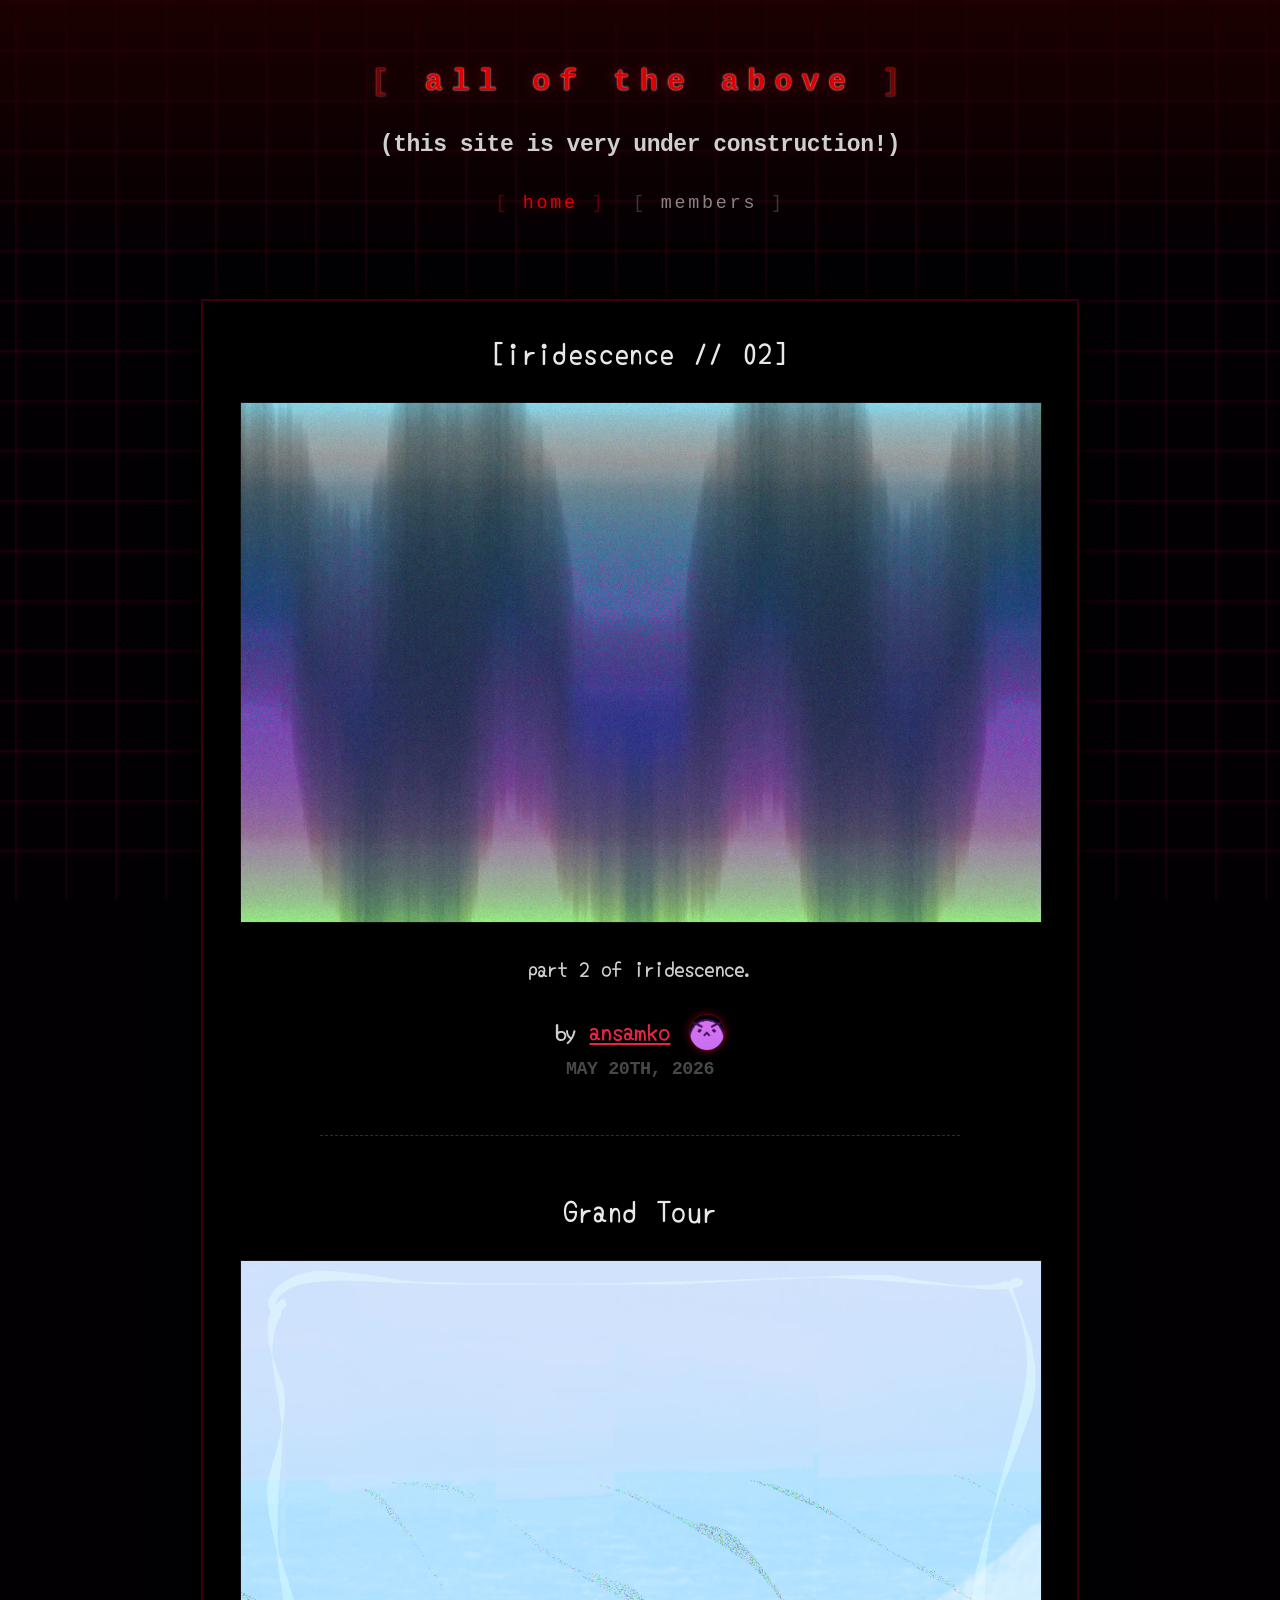
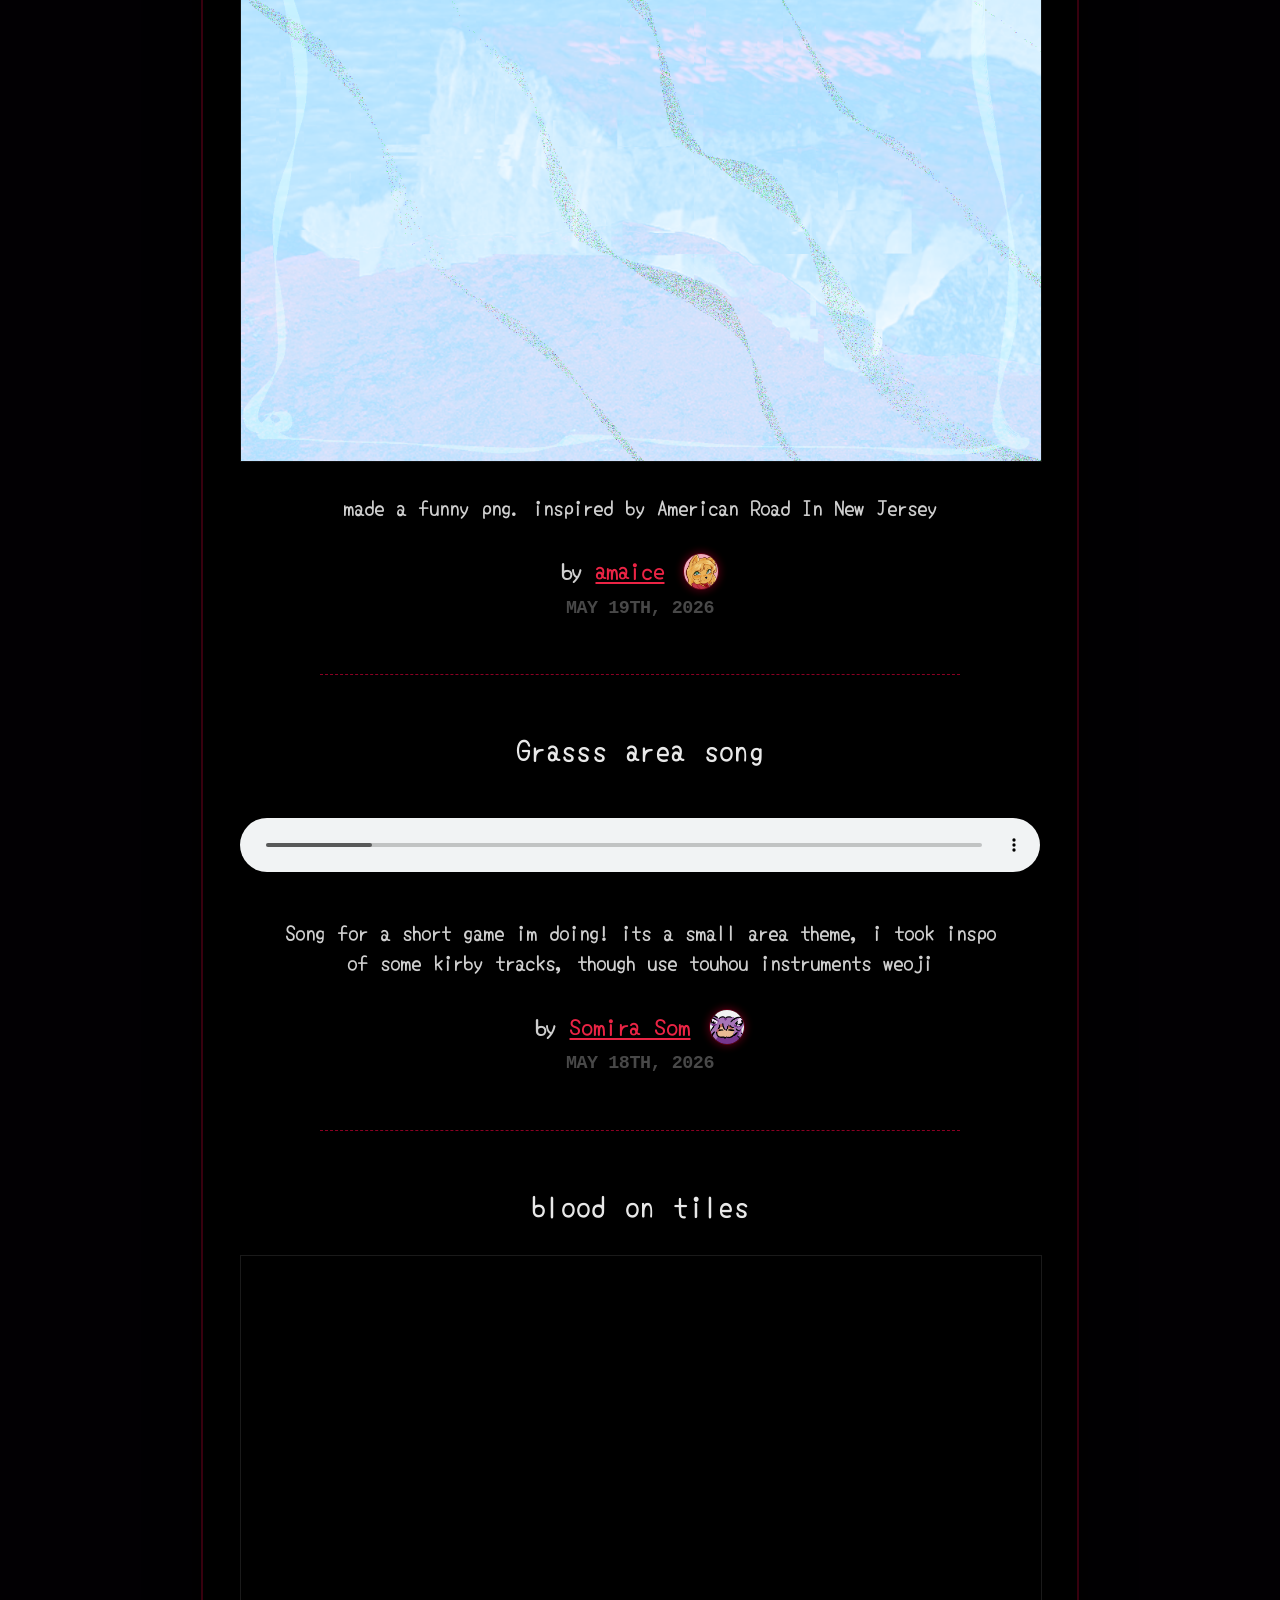
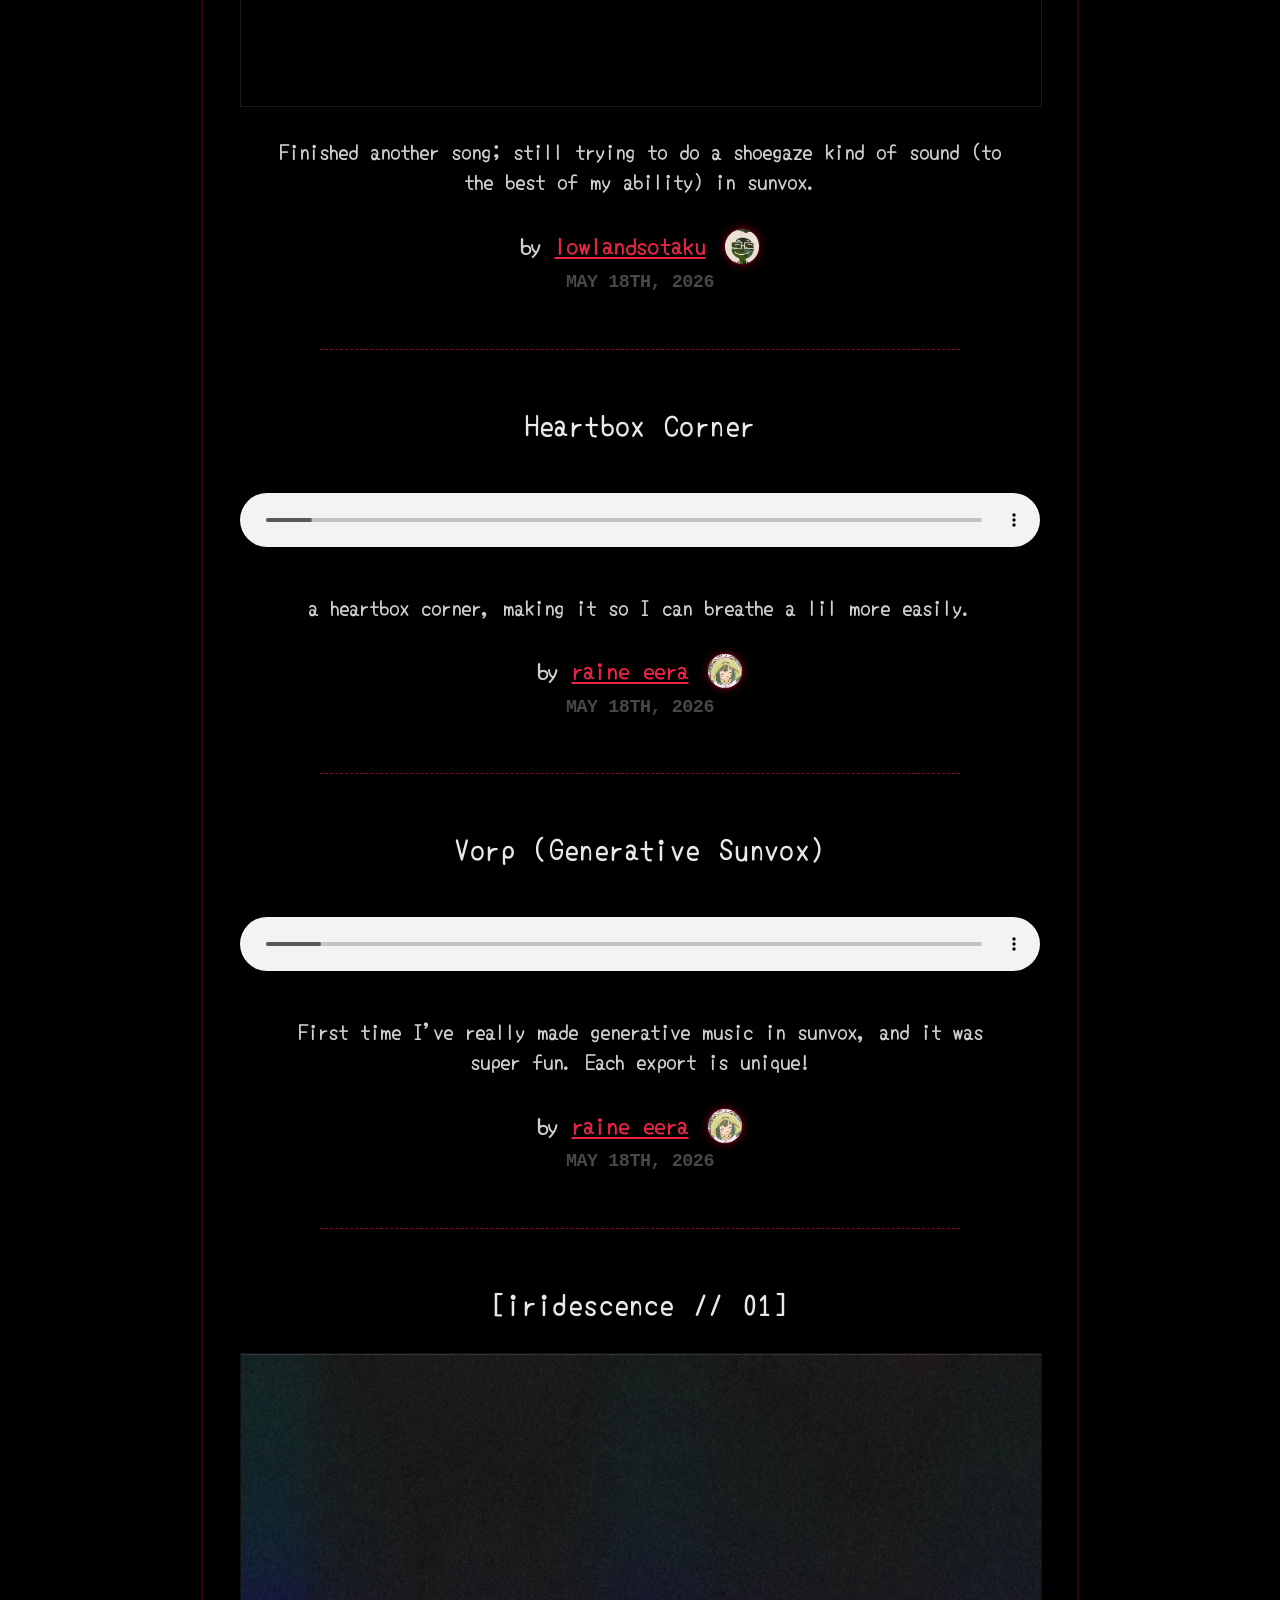
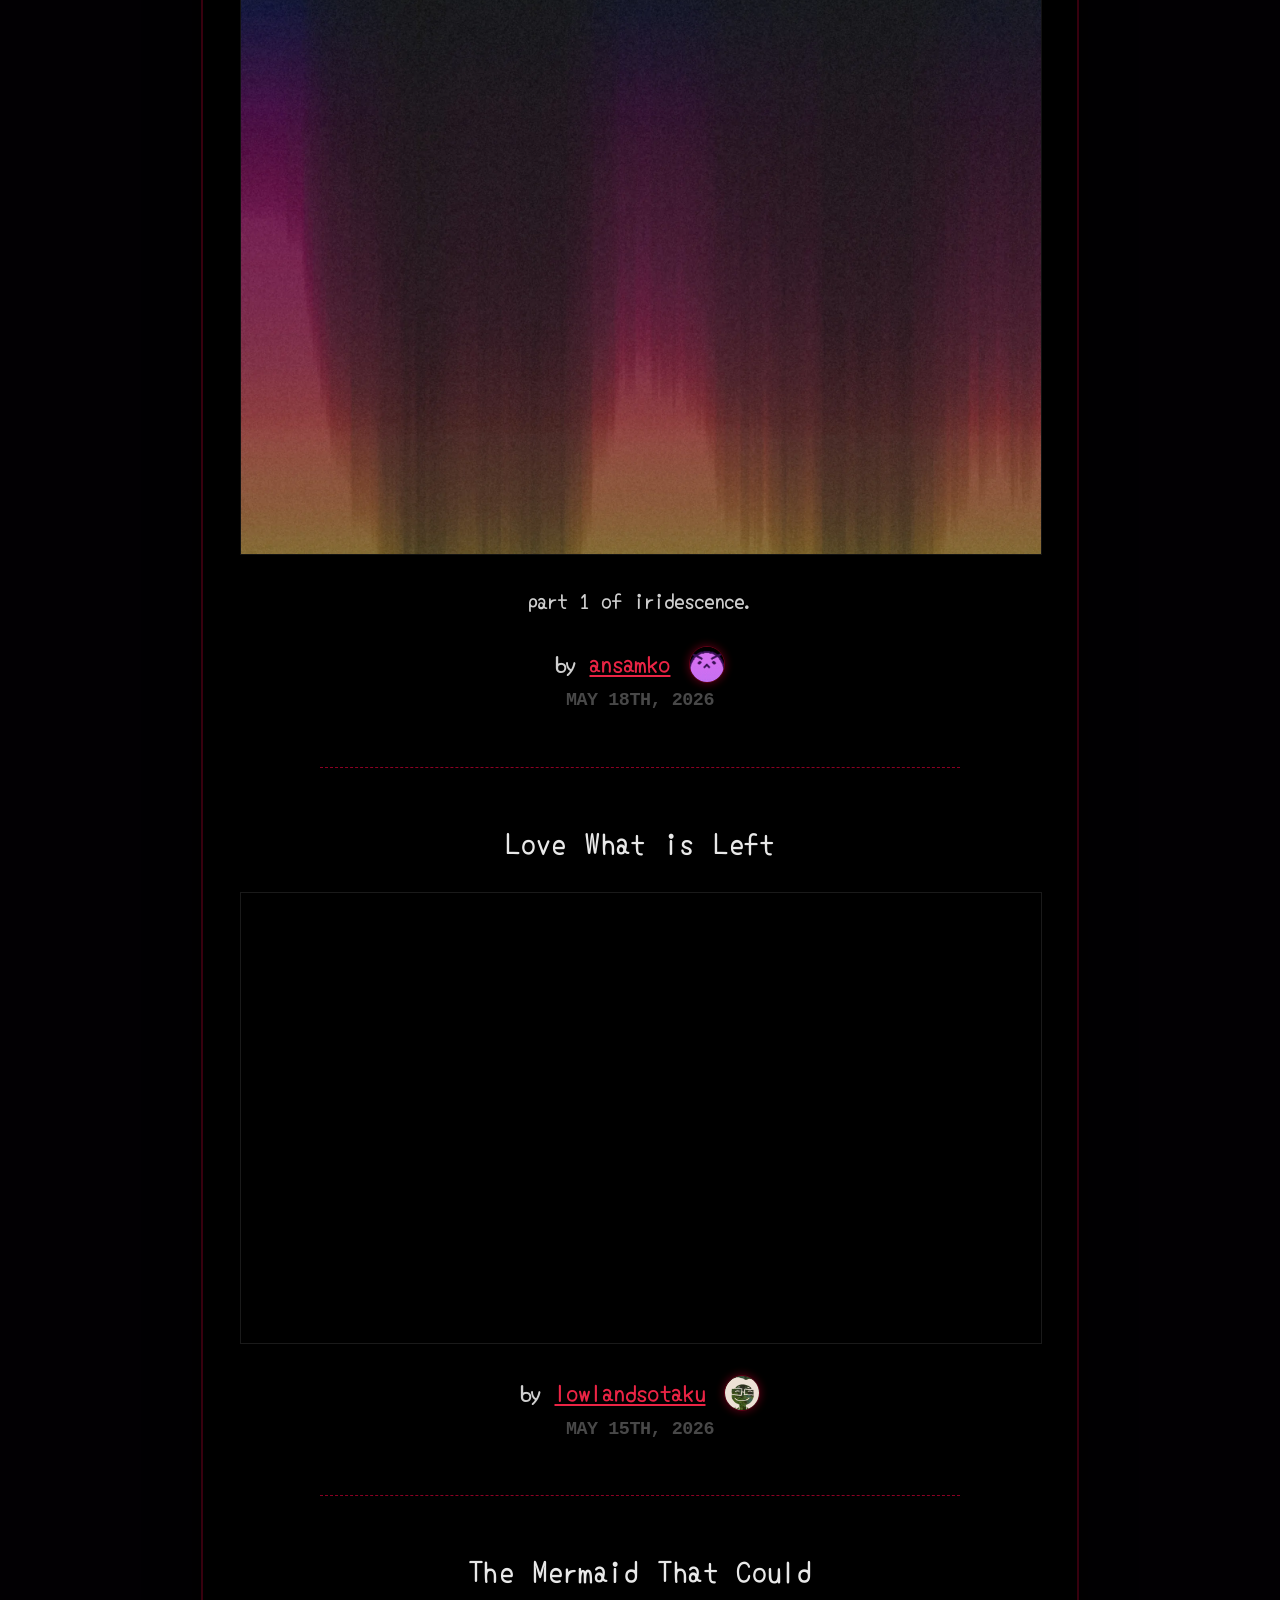
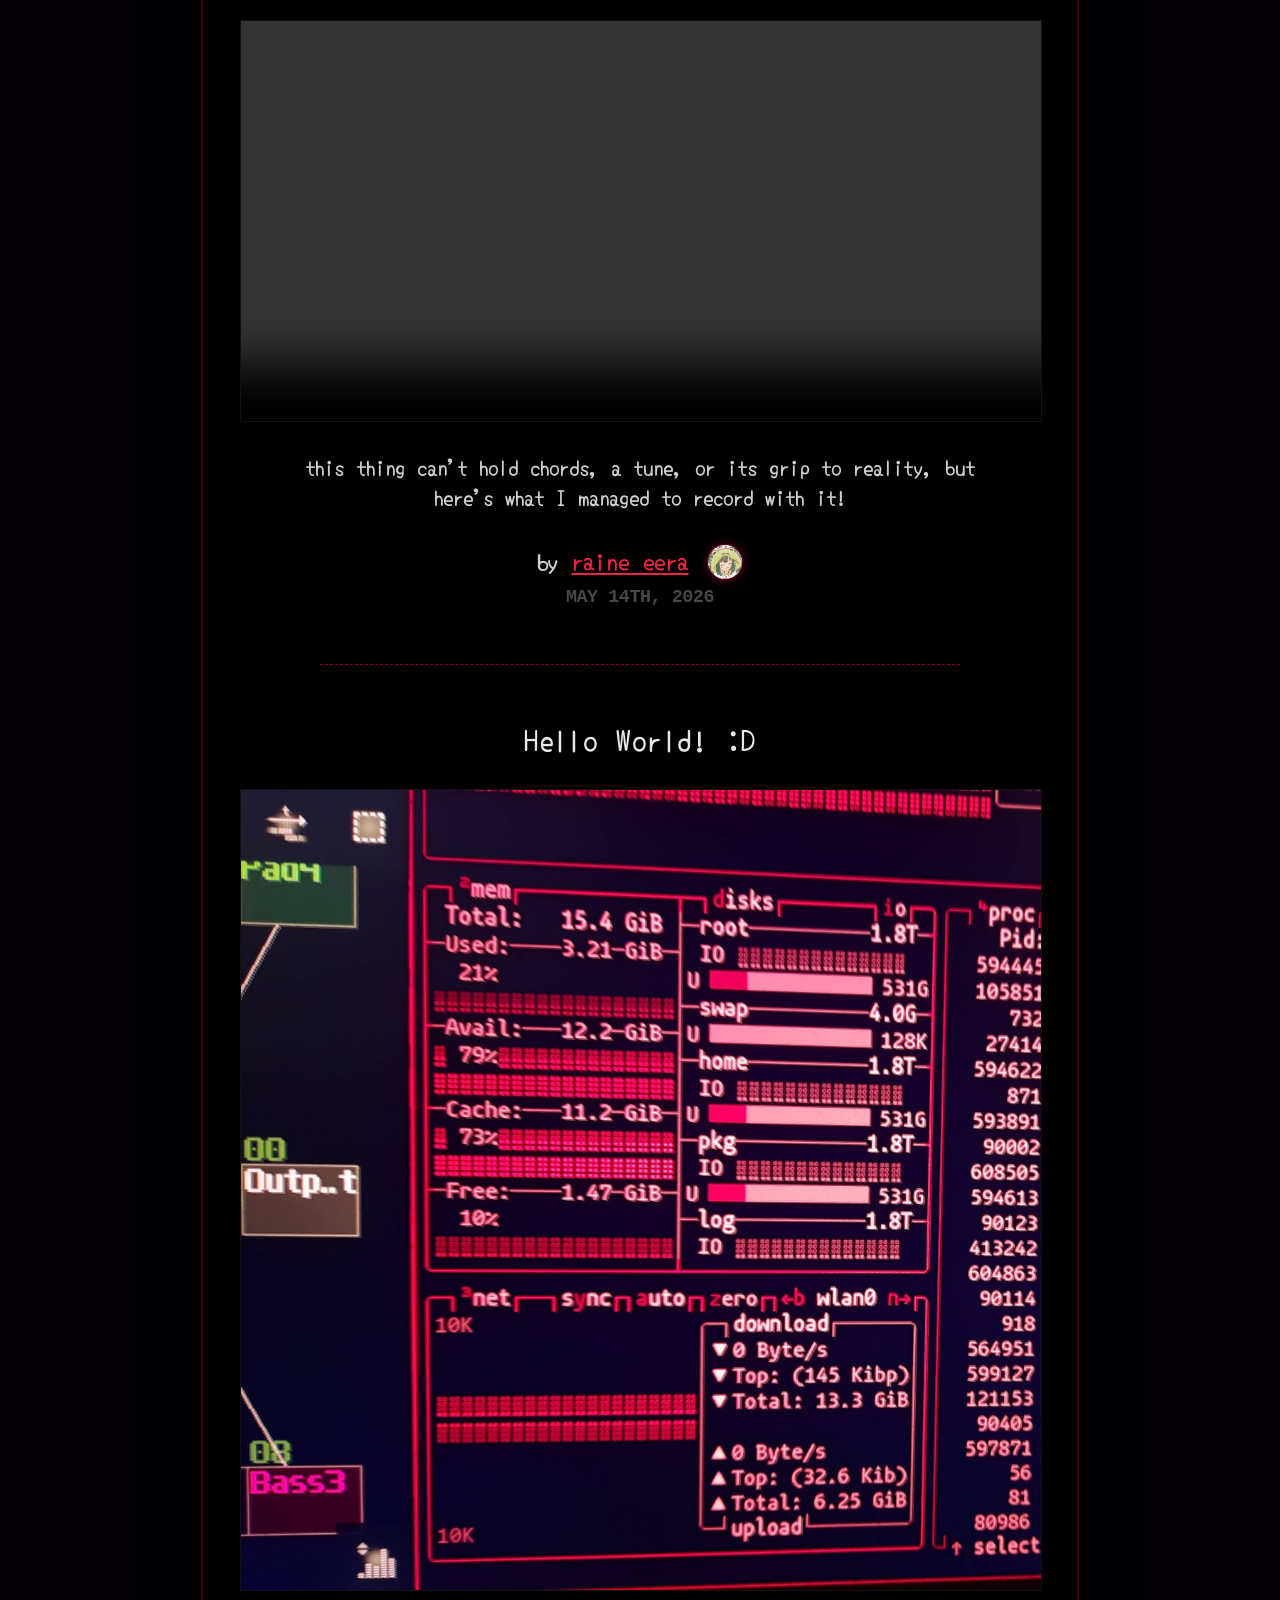
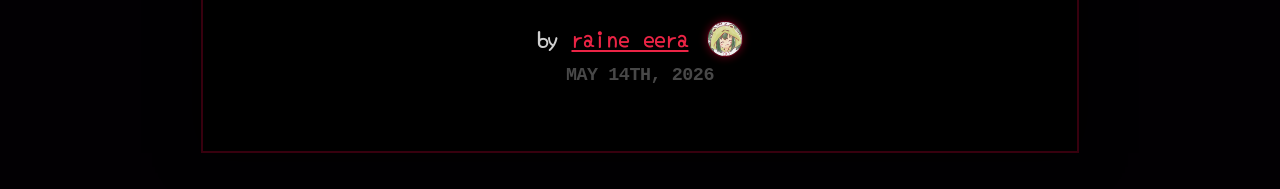
==== commit a60d730b: "twentysecond" ====
--- a/index.html
+++ b/index.html
@@ -21,6 +21,24 @@
     </div>
     <div class="strip">
         
+    <div class="post">
+        <h2>[iridescence // 02]</h2>
+
+        
+        <img
+            src="imgs/gradient2.png"
+            alt="a noisy gradient with blue, green, purpleish hue to it, looks slightly like some sort of a glitched aurora."
+            loading="lazy">
+
+        <h3 class="post-description">part 2 of iridescence.</h3>
+
+        <div class="post-meta">
+            <h3>by <button class="author-filter-btn" data-author="ansamko">ansamko</button> <span> <img class="post-author-pfp" src="/pfps/ansamko-pfp.webp"> </span></h3>
+            <h4>May 20th, 2026</h4>
+        </div>
+    </div>
+<hr class="post-divider">
+
     <div class="post">
         <h2>Grand Tour</h2>
 
@@ -113,7 +131,7 @@
             alt="a noisy gradient with yellow, pink, blue and greenish hue to it, looks slightly like some sort of a glitched aurora."
             loading="lazy">
 
-        <h3 class="post-description"></h3>
+        <h3 class="post-description">part 1 of iridescence.</h3>
 
         <div class="post-meta">
             <h3>by <button class="author-filter-btn" data-author="ansamko">ansamko</button> <span> <img class="post-author-pfp" src="/pfps/ansamko-pfp.webp"> </span></h3>
--- a/style.css
+++ b/style.css
@@ -34,7 +34,7 @@
 h2 {
     letter-spacing: 0.05em;
     line-height: 1.5em;
-    color: #dbdbdb;
+    color: #e8e8e8;
 }
 
 h3 {
@@ -47,7 +47,7 @@
 h4 {
     margin-top: 0.25em;
     font-size: 1rem; /*1.1rem*/
-    color: #8b0023;
+    color: #787878;
     opacity: 0.6;
     font-family: monospace;
     text-transform: uppercase;
@@ -61,7 +61,7 @@
 hr {
     border: 0;
     border-top: 1px dashed #8b0023;
-    margin: 2.5em 10%;
+    margin: 0em 10% 3em;
 }
 
 .header {
@@ -72,7 +72,7 @@
 
 .header h1 {
     color: #dd0000;
-    text-shadow: 0 0 15px rgba(255, 0, 60, 0.4), 0 0 2px white;
+    text-shadow: 0 0 15px rgba(255, 0, 60, 0.4), 0 0 2px rgb(255, 255, 255);
     text-transform: lowercase;
     letter-spacing: 0.3em;
     margin: 0;
@@ -91,7 +91,7 @@
     margin-top: 1.5em;
     display: flex;
     justify-content: center;
-    gap: 2em;
+    gap: 1.5em;
     font-family: monospace;
     font-size: 1rem;
     letter-spacing: 0.15em;
@@ -115,7 +115,7 @@
 .strip {
     background-color: rgba(0, 0, 0, 0.95);
 
-    padding: 2.5rem 2rem;
+    padding: 0.5rem 2rem;
 
     max-width: 800px;
     width: 90%;
@@ -132,6 +132,10 @@
     font-size: 110%;
     margin: 1.5em;
     letter-spacing: 0em;
+}
+
+.post-meta {
+    padding-bottom: 1.5em;
 }
 
 img,
@@ -183,11 +187,13 @@
 
 .members-intro p {
     opacity: 0.92;
+    margin-bottom: 3em;
 }
 
 .member {
     text-align: left;
     padding: 0.5em;
+    margin-bottom: 3em;
 }
 
 .member-header {
@@ -195,6 +201,7 @@
     flex-direction: row;
     justify-content: flex-start;
     gap: 1.5em;
+    margin-bottom: 1.7em;
 }
 
 .member-text {
@@ -204,7 +211,9 @@
 }
 
 .member-pfp {
-    width: 6em;
+    width: 7em;
+    padding: 0;
+    margin: 0;
     border-radius: 50%;
     border: 1px solid #ff003c66;
     box-shadow: 0 0 10px #ff003c66;
@@ -219,9 +228,10 @@
     display: inline-block;
     font-family: monospace;
     font-size: 0.85rem;
-    color: #8b0023;
+    color: #a7002a;
     text-transform: uppercase;
     letter-spacing: 0.1em;
+    margin-bottom: 0.5em;
 }
 
 .member-links {
@@ -241,7 +251,7 @@
     font-size: 0.9rem;
 }
 
-.member-links a::before { content: "→ "; opacity: 0.5; }
+.member-links a::before { content: "-> "; opacity: 0.5; }
 
 .member-links a:hover {
     color: #ff003c;
@@ -249,35 +259,34 @@
 }
 
 .author-filter-btn {
+    align-self: flex-start;
     background: none;
     border: none;
     padding: 0;
     margin: 0;
     font: inherit;
-    color: #c5b8cc;
-    color: #a07070cc;
-    color: #9b6a78;
-    /*color: #B89ACB;*/
-    /*color: #dd0000;*/
+    color: #f82649;
+    text-decoration: underline;
     cursor: pointer;
     transition: color 0.2s, text-shadow 0.2s;
 }
 .author-filter-btn:hover {
-    color: #ff0010;
+    color: #a9000b;
     text-shadow: 0 0 8px rgba(255, 0, 60, 0.4);
 }
 .member-feed-btn {
     display: inline-block;
     font-family: monospace;
     font-size: 0.85rem;
-    color: #8b0023;
+    color: #ff0040;
+    text-decoration: none;
     text-transform: uppercase;
     letter-spacing: 0.1em;
     margin-top: 0.75em;
     cursor: pointer;
 }
 .member-feed-btn:hover {
-    color: #dd0000;
+    color: #980000;
     text-shadow: 0 0 8px rgba(255, 0, 60, 0.4);
 }
 
@@ -292,14 +301,15 @@
     font-family: monospace;
     font-size: 0.85rem;
     letter-spacing: 0.1em;
-    padding: 0.5em 1em;
+    padding: 0.5em 0.6em;
     cursor: pointer;
     box-shadow: 0 0 15px rgba(0,0,0,0.8);
     transition: color 0.2s, text-shadow 0.2s, border-color 0.2s;
     z-index: 999;
 }
+
 #clear-filter-btn:hover {
     color: #dd0000;
     text-shadow: 0 0 8px rgba(255, 0, 60, 0.4);
     border-color: #8b0023cc;
-}
+}
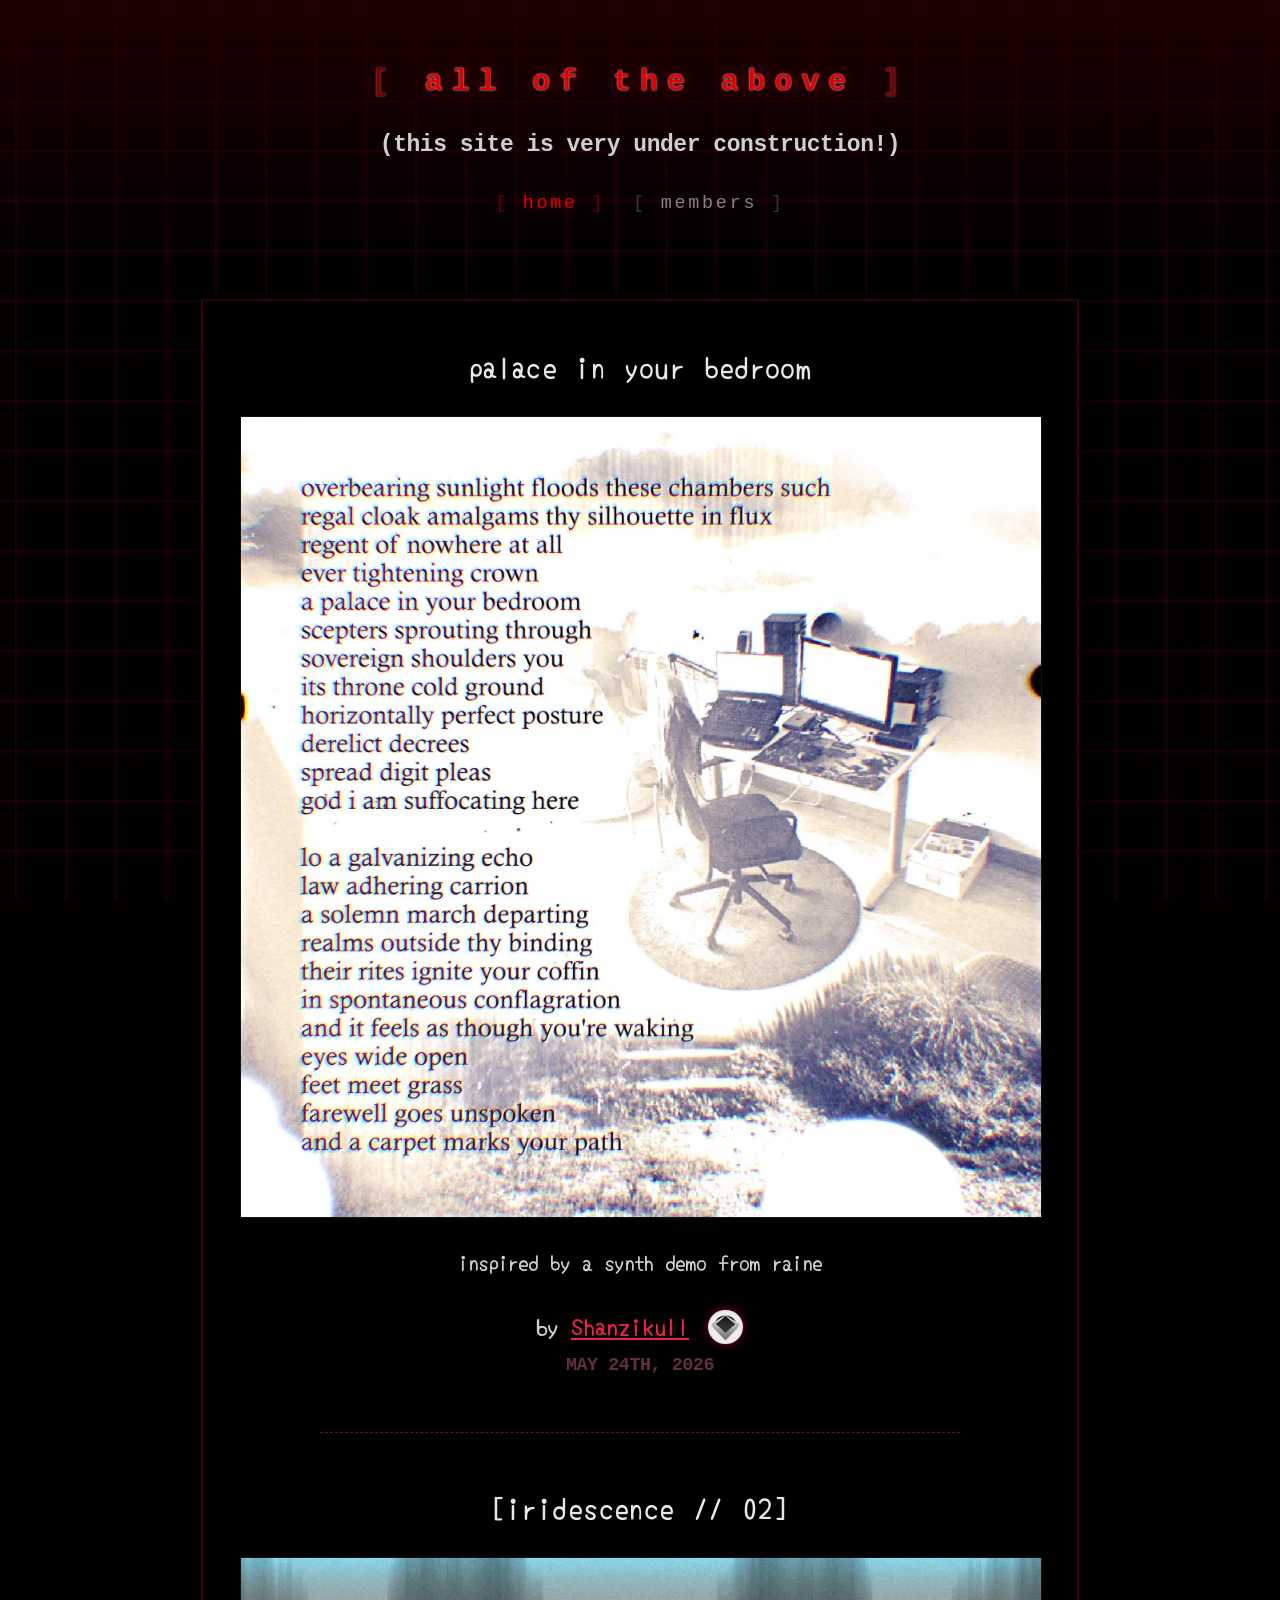
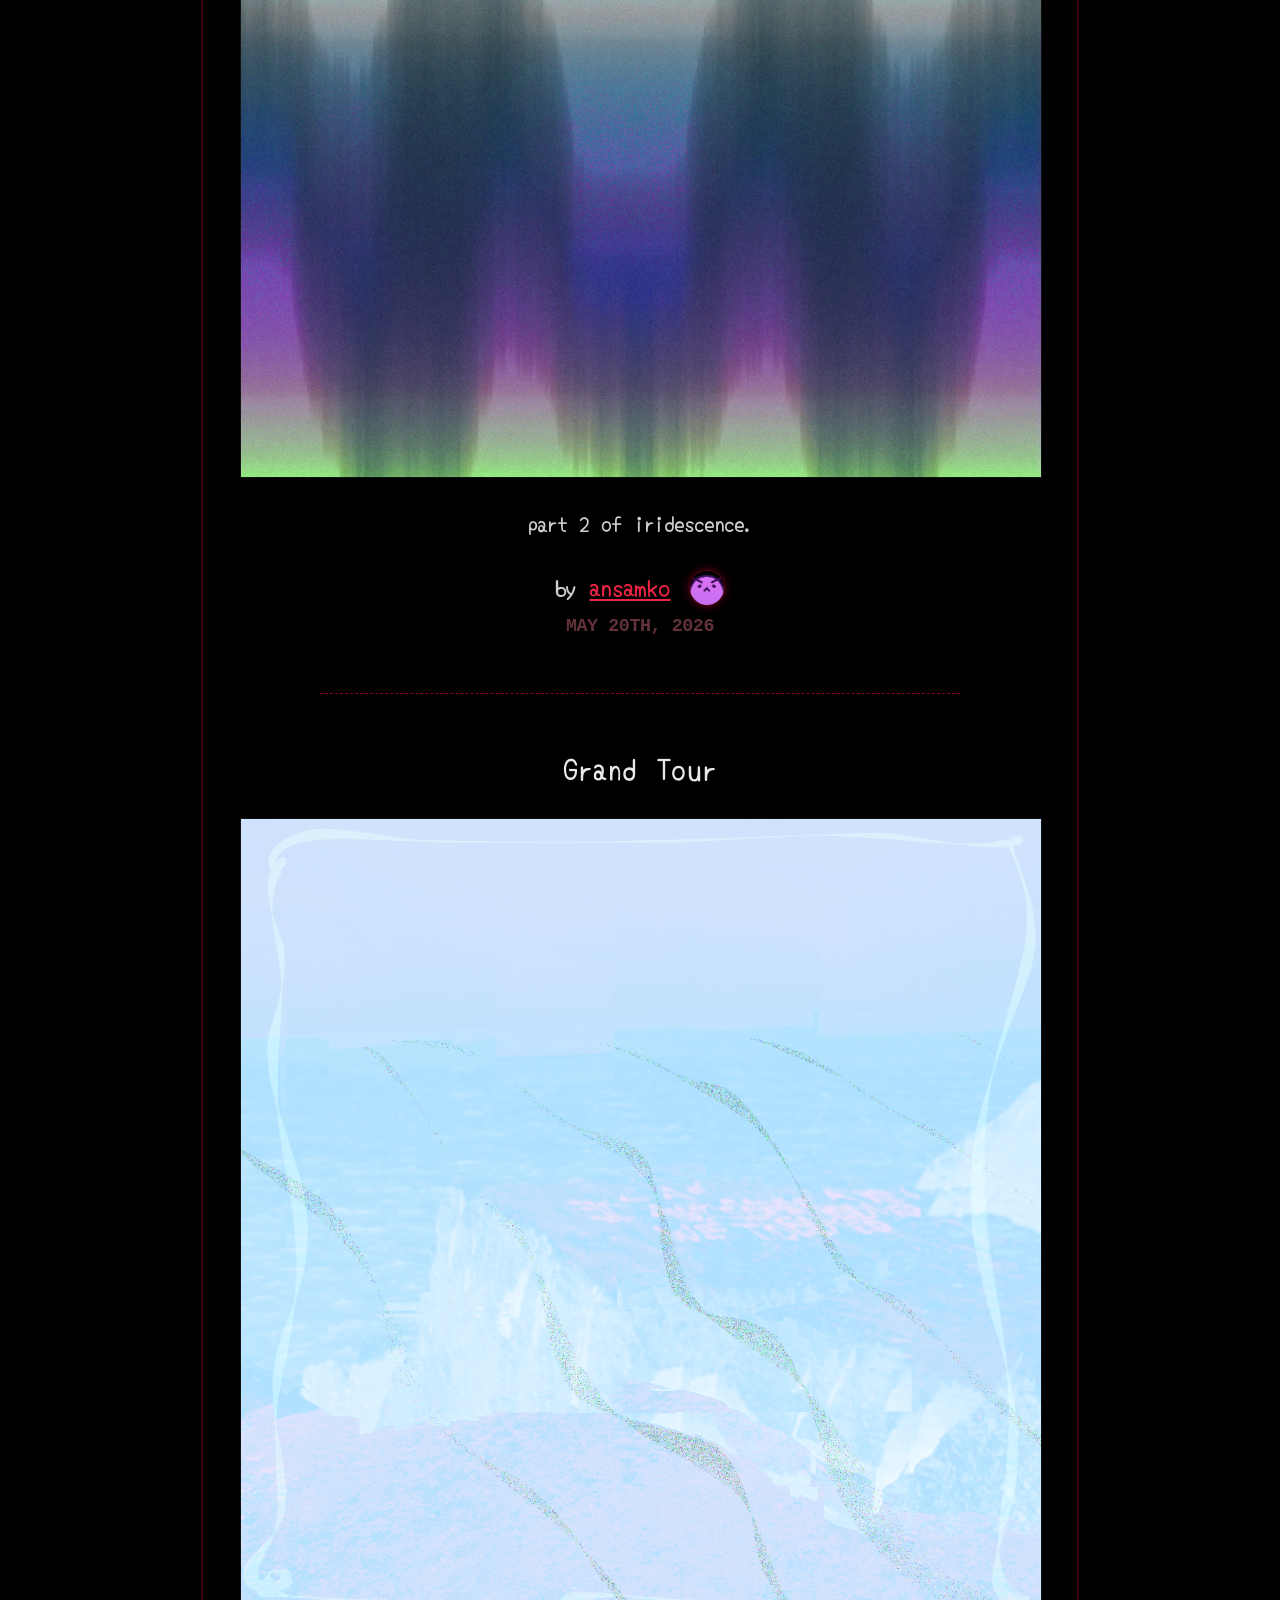
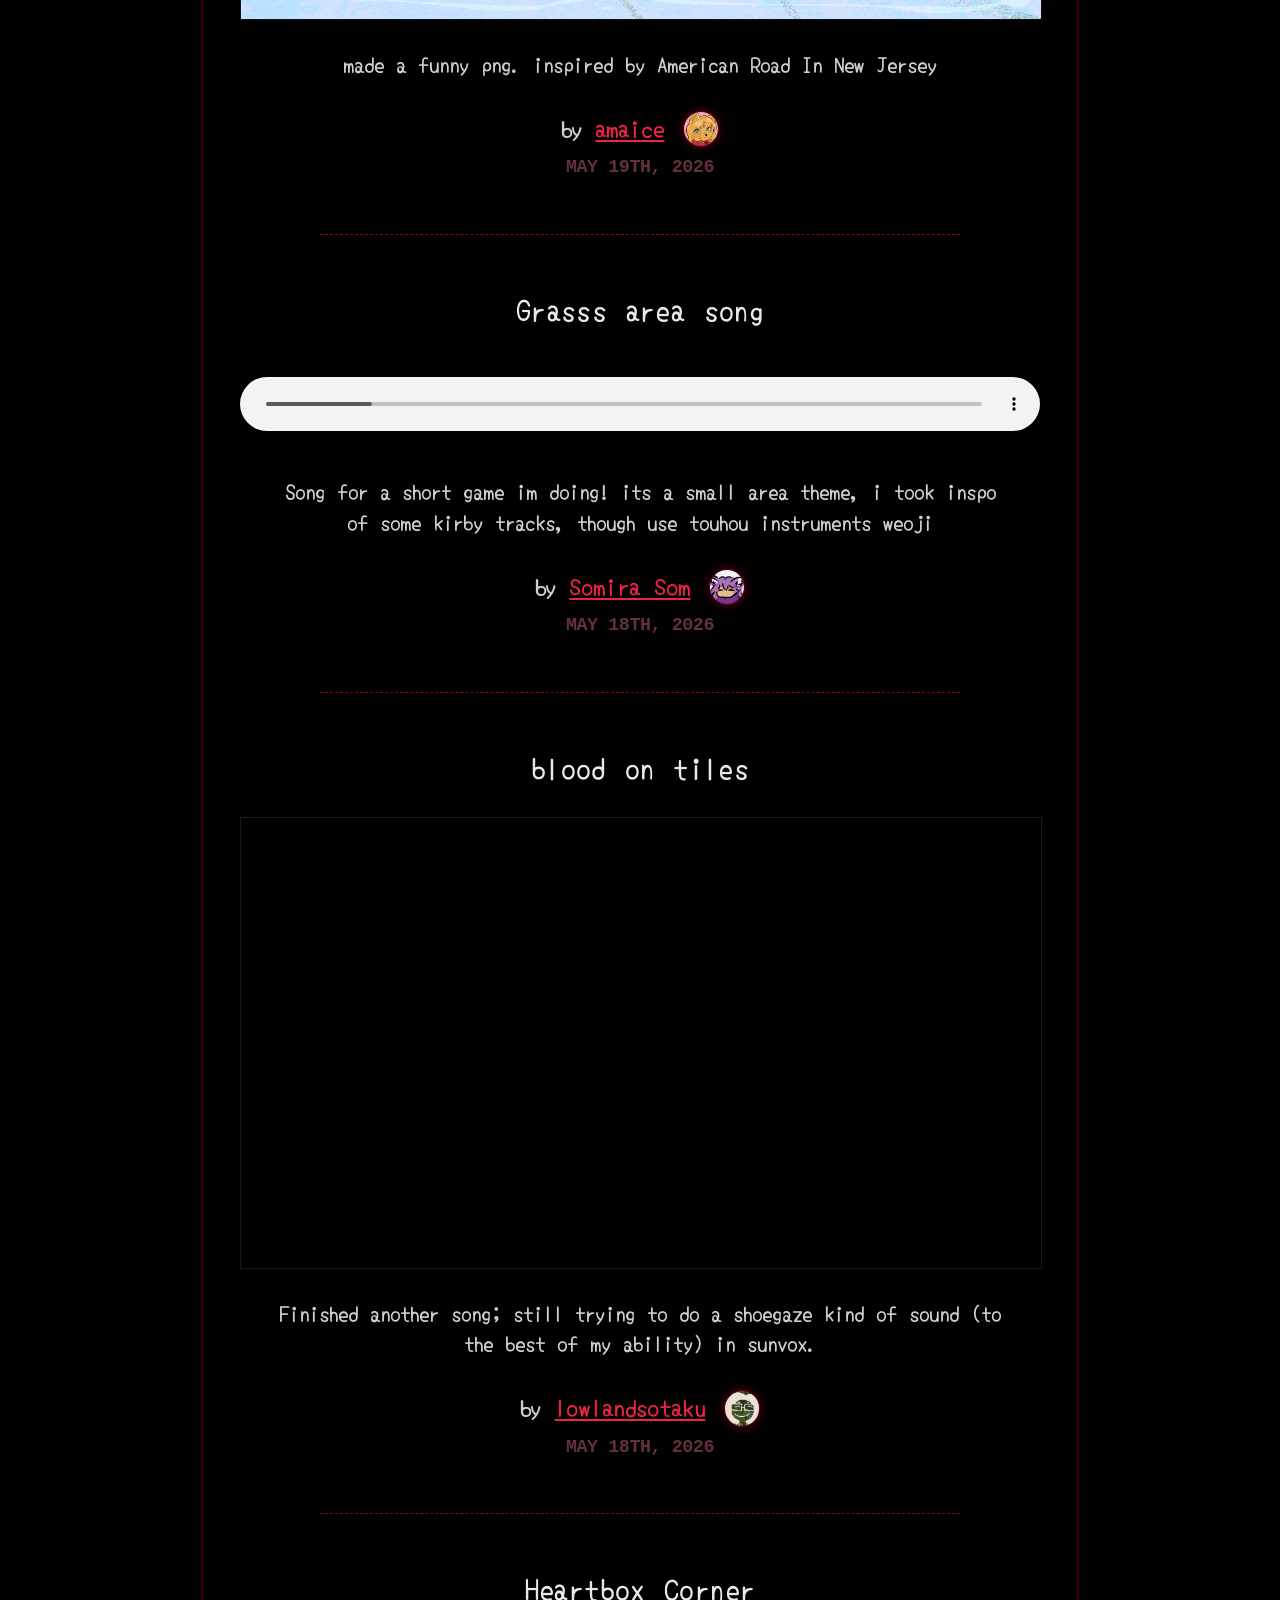
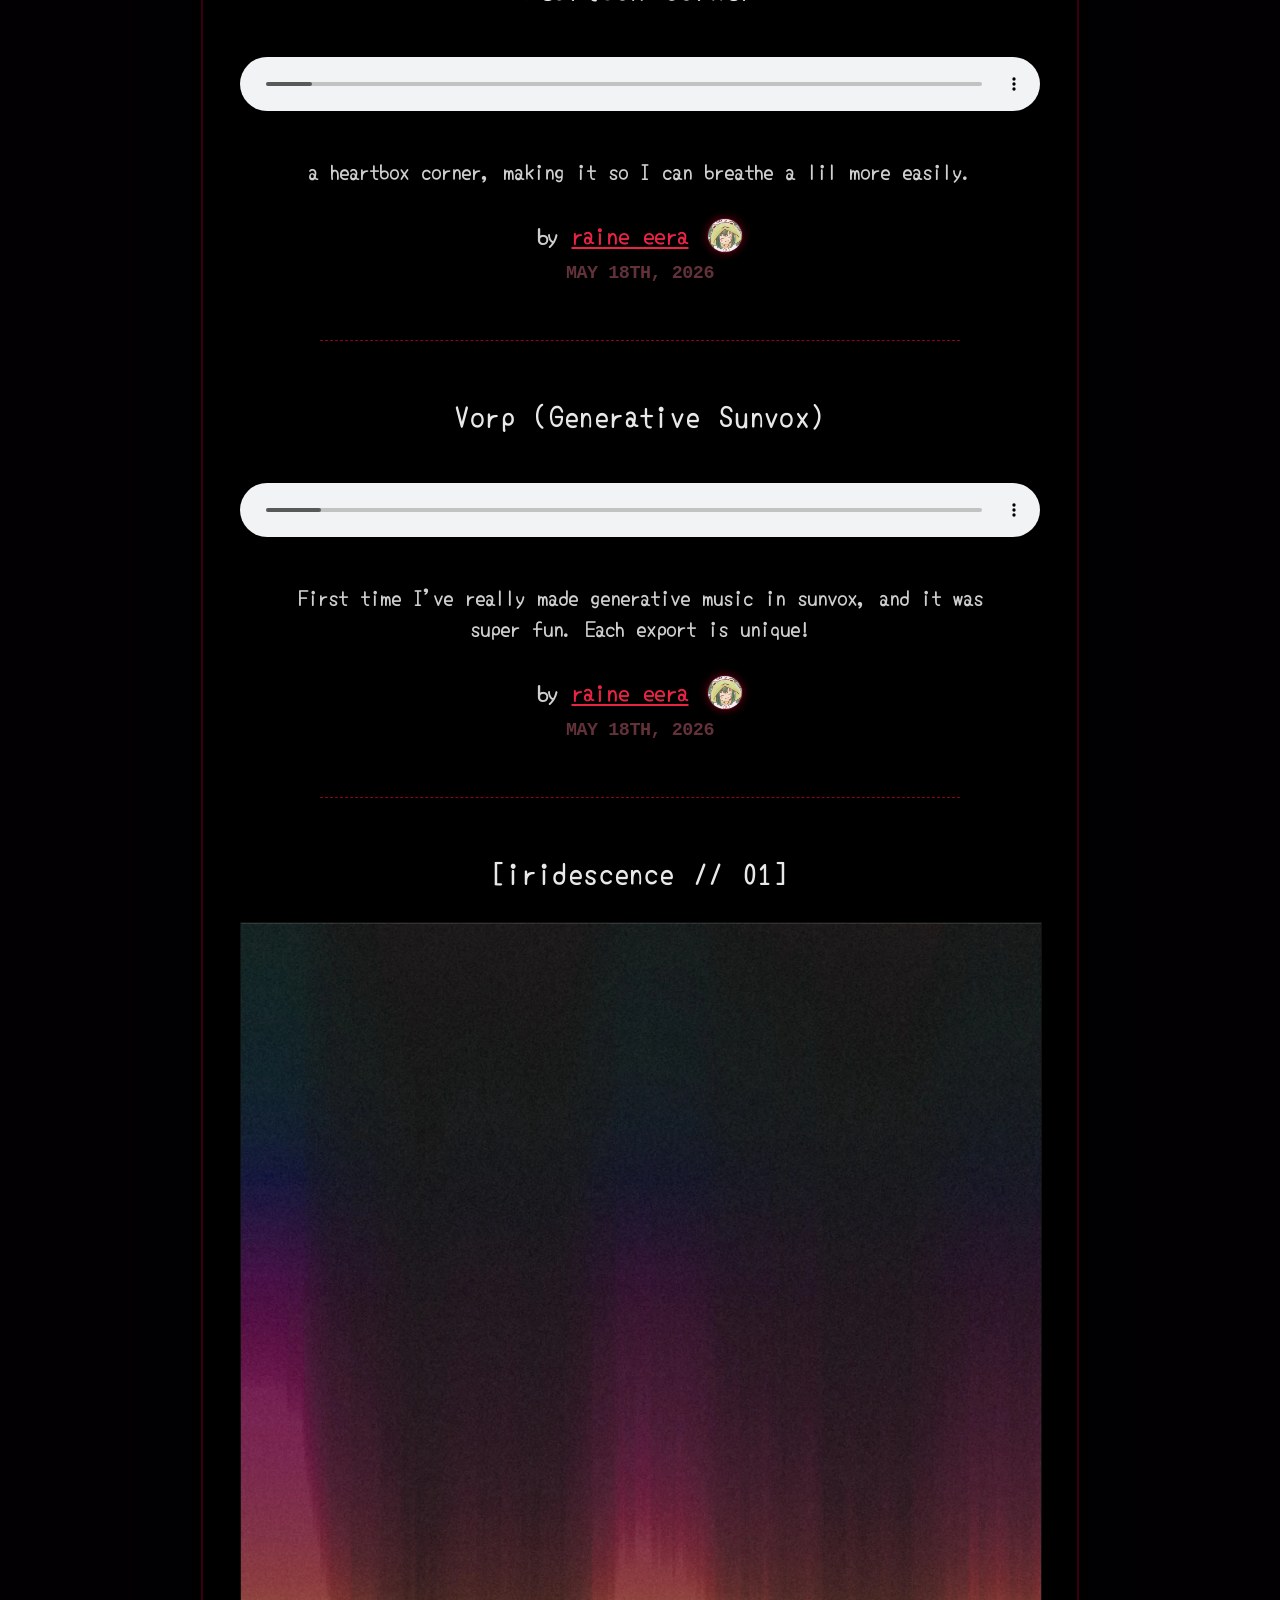
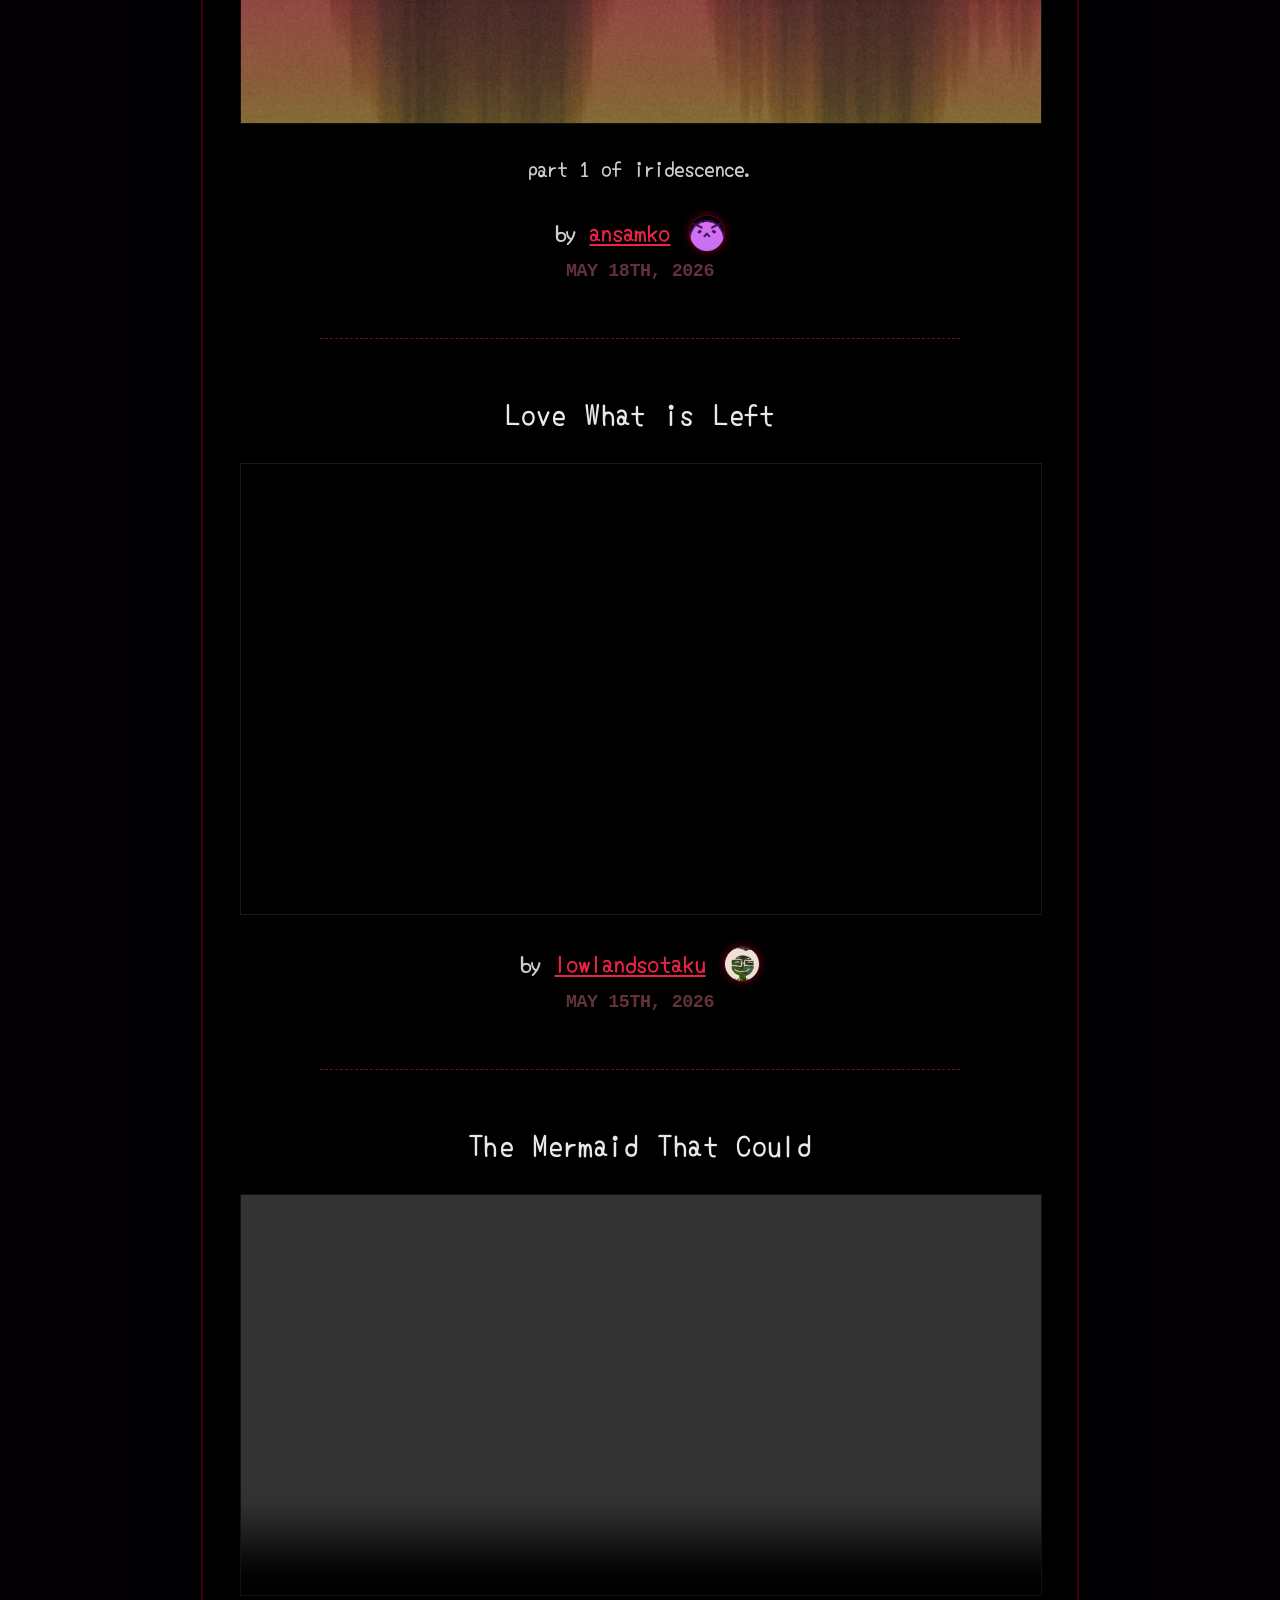
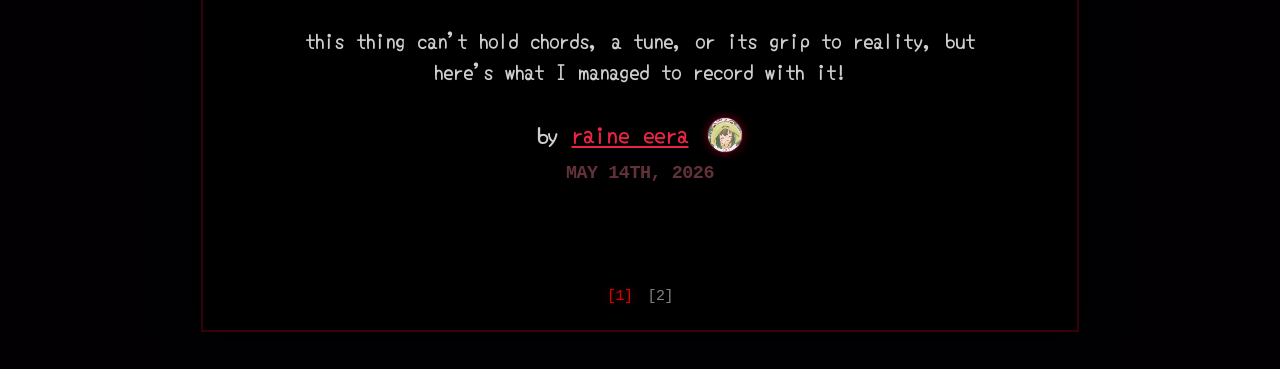
==== commit 6950b49e: "twentysixth" ====
--- a/index.html
+++ b/index.html
@@ -22,6 +22,24 @@
     <div class="strip">
         
     <div class="post">
+        <h2>palace in your bedroom</h2>
+
+        
+        <img
+            src="imgs/palace_in_your_bedroom.webp"
+            alt="an abstract composition with a poem in the left. to the center right is a chair in a brightly overexposed space, with a bit of tree/dirt terrain poking out from the bottom right. the poem itself reads 'overbearing sunlight floods these chambers such - regal cloak amalgams thy silhouette in flux - regent of nowhere at all - ever tightening crown - a palace in your bedroom - scepters sprouting through - sovereign shoulders you - its throne cold ground - horizontally perfect posture - derelict decrees - spread digit pleas - god i am suffocating here - lo a galvanizing echo - law adhering carrion - a solemn march departing - realms outside thy binding - their rites ignite your coffin - in spontaneous conflagration - and it feels as though you're waking - eyes wide open - feet meet grass - farewell goes unspoken - and a carpet marks your path'"
+            loading="lazy">
+
+        <h3 class="post-description">inspired by a synth demo from raine</h3>
+
+        <div class="post-meta">
+            <h3>by <button class="author-filter-btn" data-author="Shanzikull">Shanzikull</button> <span> <img class="post-author-pfp" src="/pfps/shanzi-pfp.jpg"> </span></h3>
+            <h4>May 24th, 2026</h4>
+        </div>
+    </div>
+<hr class="post-divider">
+
+    <div class="post">
         <h2>[iridescence // 02]</h2>
 
         
@@ -80,7 +98,7 @@
             title="blood on tiles"
             frameborder="0"
             allow="accelerometer; autoplay; clipboard-write; encrypted-media; gyroscope; picture-in-picture; web-share"
-            referreypolicy="strict-origin-when-cross-origin"
+            referrerpolicy="strict-origin-when-cross-origin"
             loading="lazy"
             allowfullscreen>
         </iframe>
@@ -149,7 +167,7 @@
             title="Love What is Left"
             frameborder="0"
             allow="accelerometer; autoplay; clipboard-write; encrypted-media; gyroscope; picture-in-picture; web-share"
-            referreypolicy="strict-origin-when-cross-origin"
+            referrerpolicy="strict-origin-when-cross-origin"
             loading="lazy"
             allowfullscreen>
         </iframe>
@@ -193,7 +211,7 @@
             <h4>May 14th, 2026</h4>
         </div>
     </div>
-        
+        <div class="pagination" style="font-family: monospace; margin-top: 3em; display: flex; justify-content: center; gap: 1em;"><a href="#" class="page-btn" data-page="1" style="color: #dbdbdb99; text-decoration: none; cursor: pointer;">[1]</a><a href="#" class="page-btn" data-page="2" style="color: #dbdbdb99; text-decoration: none; cursor: pointer;">[2]</a></div>
     </div>
     
 <script>
@@ -244,6 +262,7 @@
 
         let filterPageBtns = [];
         if (filteredPageCount > 1 && paginationEl) {
+	    paginationEl.innerHTML = '';
             paginationEl.style.display = 'flex';
             for (let p = 1; p <= filteredPageCount; p++) {
                 const b = document.createElement('a');
@@ -252,6 +271,14 @@
                 b.dataset.page = p;
                 b.style.cssText = 'color: #dbdbdb99; text-decoration: none; cursor: pointer;';
                 b.textContent = '[' + p + ']';
+
+		// im way too fucking lazy
+		if (p === 1) { 
+                    b.style.color = '#dd0000'; 
+                    b.style.textShadow = '0 0 10px rgba(255, 0, 60, 0.4)'; 
+                    b.style.pointerEvents = 'none'; 
+                }
+
                 paginationEl.appendChild(b);
                 filterPageBtns.push(b);
                 b.addEventListener('click', e => {
--- a/style.css
+++ b/style.css
@@ -45,9 +45,12 @@
 }
 
 h4 {
-    margin-top: 0.25em;
+    margin-top: .25em;
+    padding-top: .125em;
     font-size: 1rem; /*1.1rem*/
-    color: #787878;
+    /*color: #787878;*/
+    /*color: #FF6879bb;*/
+    color: #CC6879cc;
     opacity: 0.6;
     font-family: monospace;
     text-transform: uppercase;
@@ -115,7 +118,7 @@
 .strip {
     background-color: rgba(0, 0, 0, 0.95);
 
-    padding: 0.5rem 2rem;
+    padding: 1.25rem 2rem;
 
     max-width: 800px;
     width: 90%;
@@ -312,4 +315,4 @@
     color: #dd0000;
     text-shadow: 0 0 8px rgba(255, 0, 60, 0.4);
     border-color: #8b0023cc;
-}+}
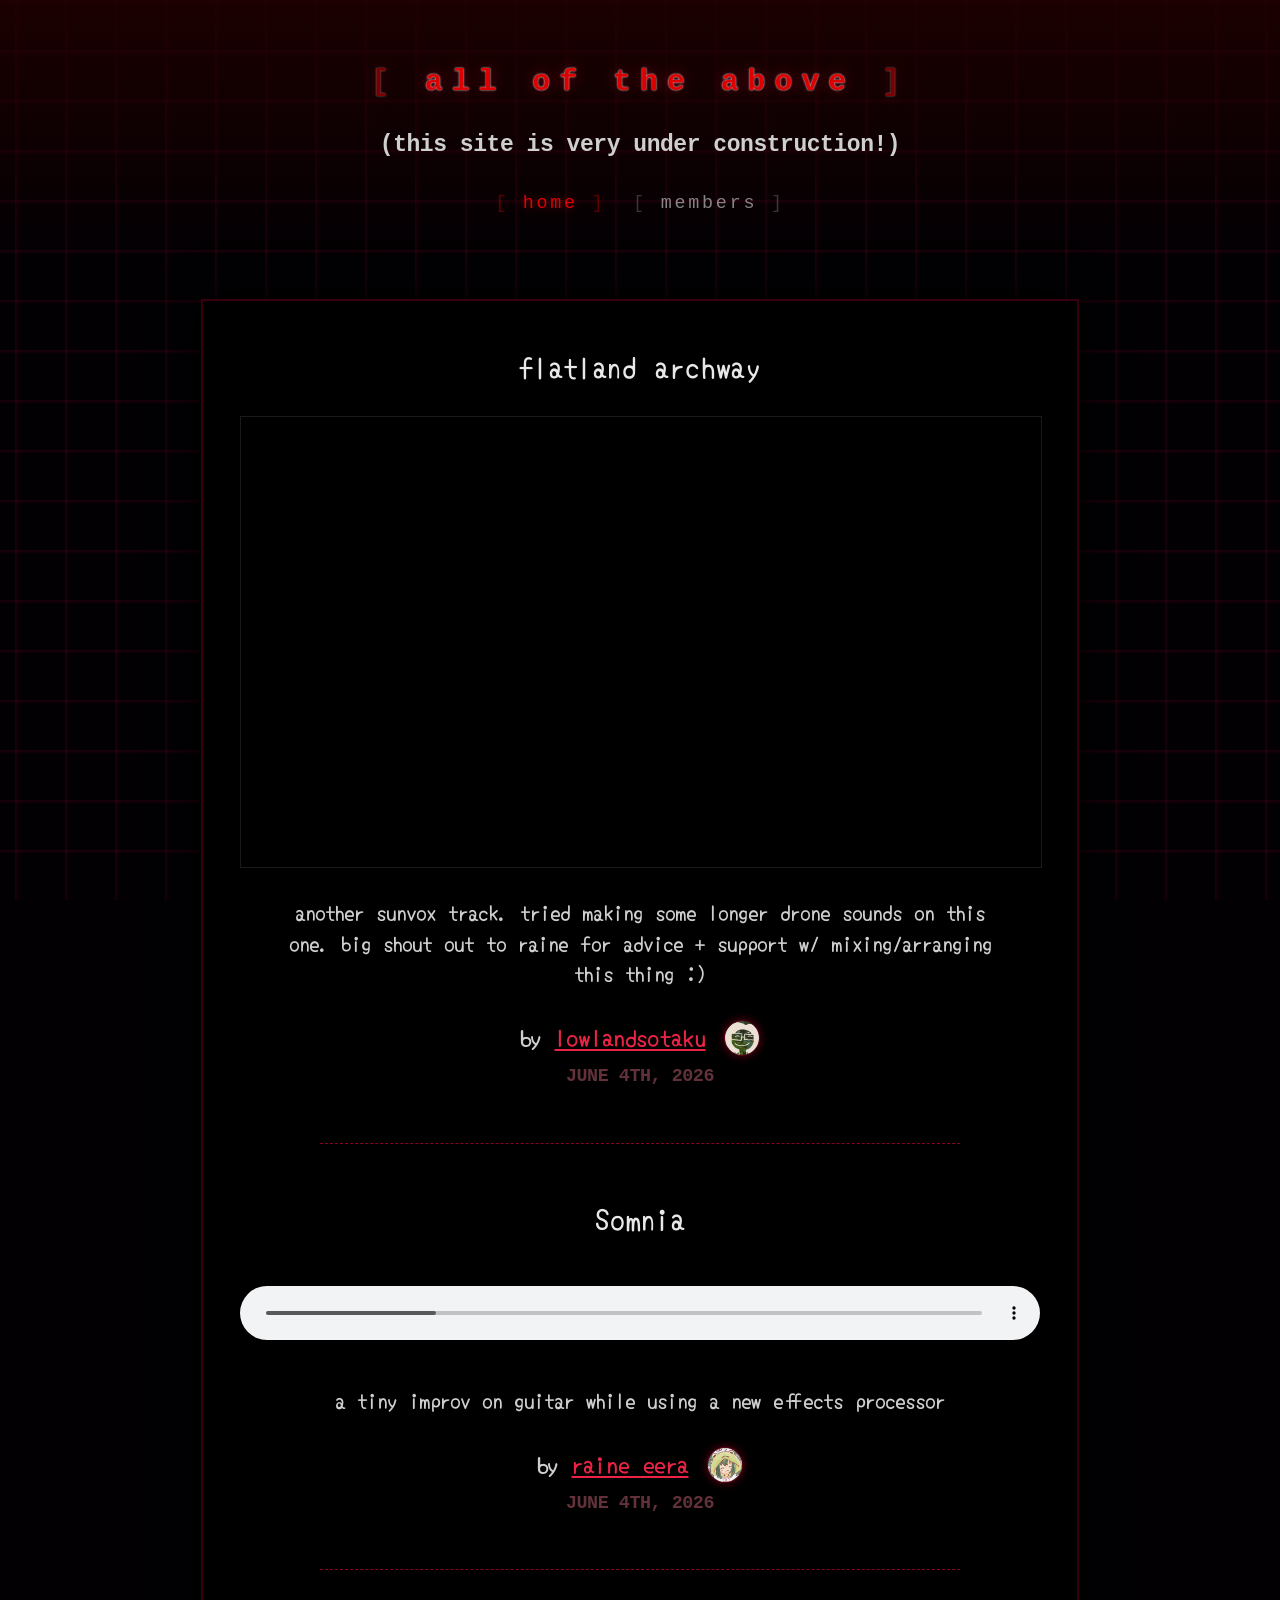
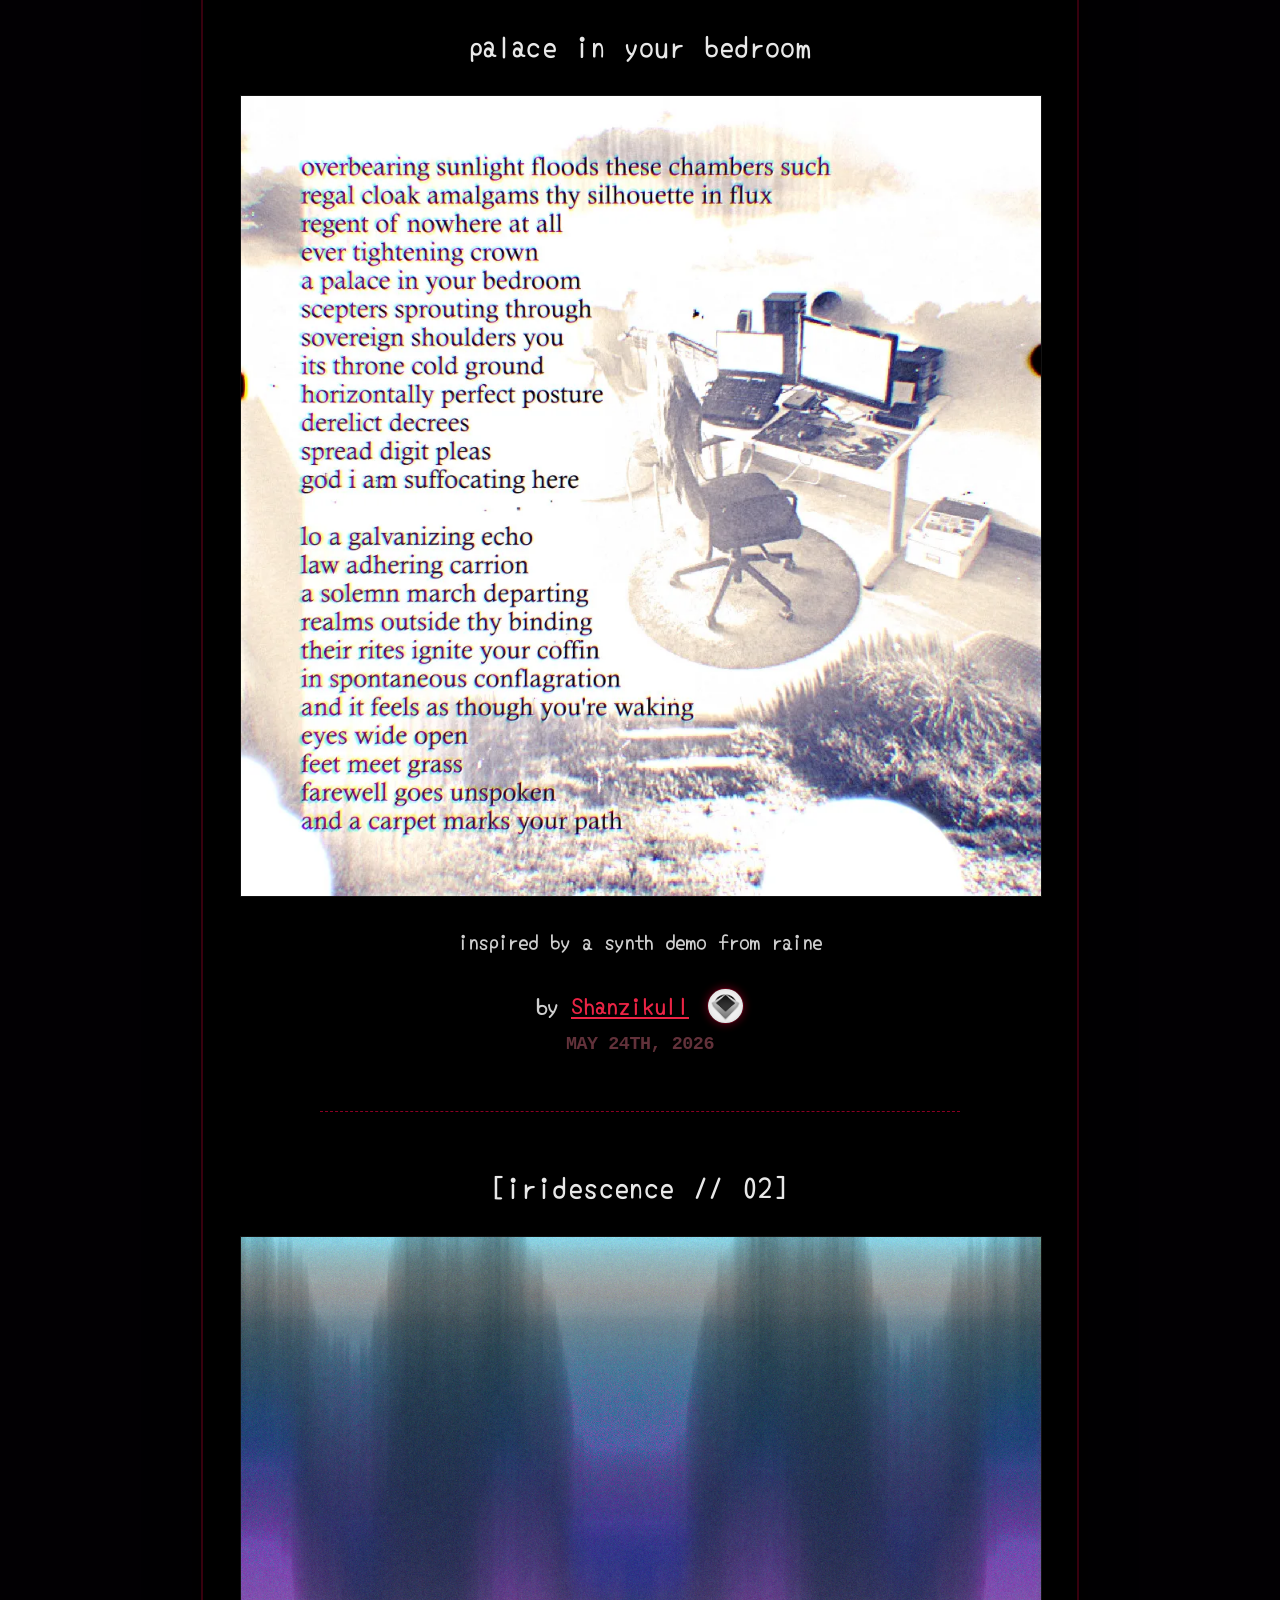
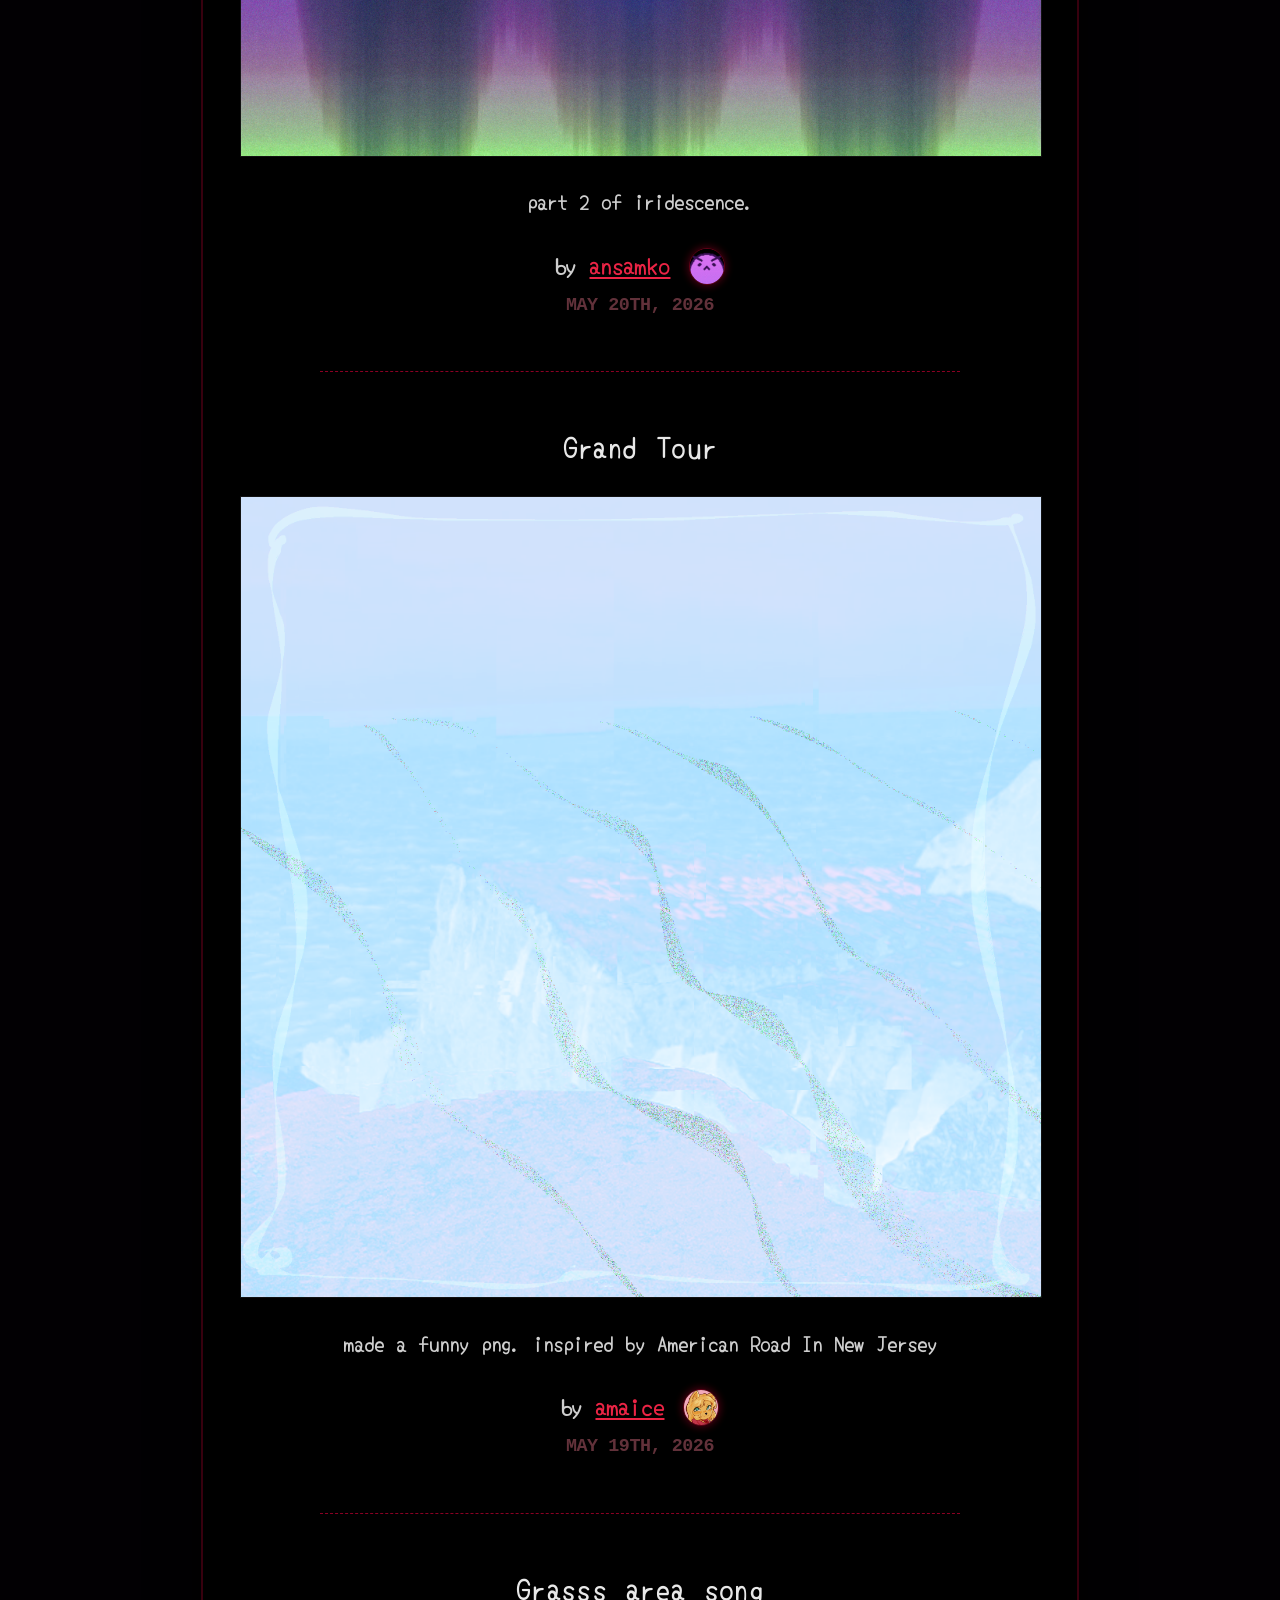
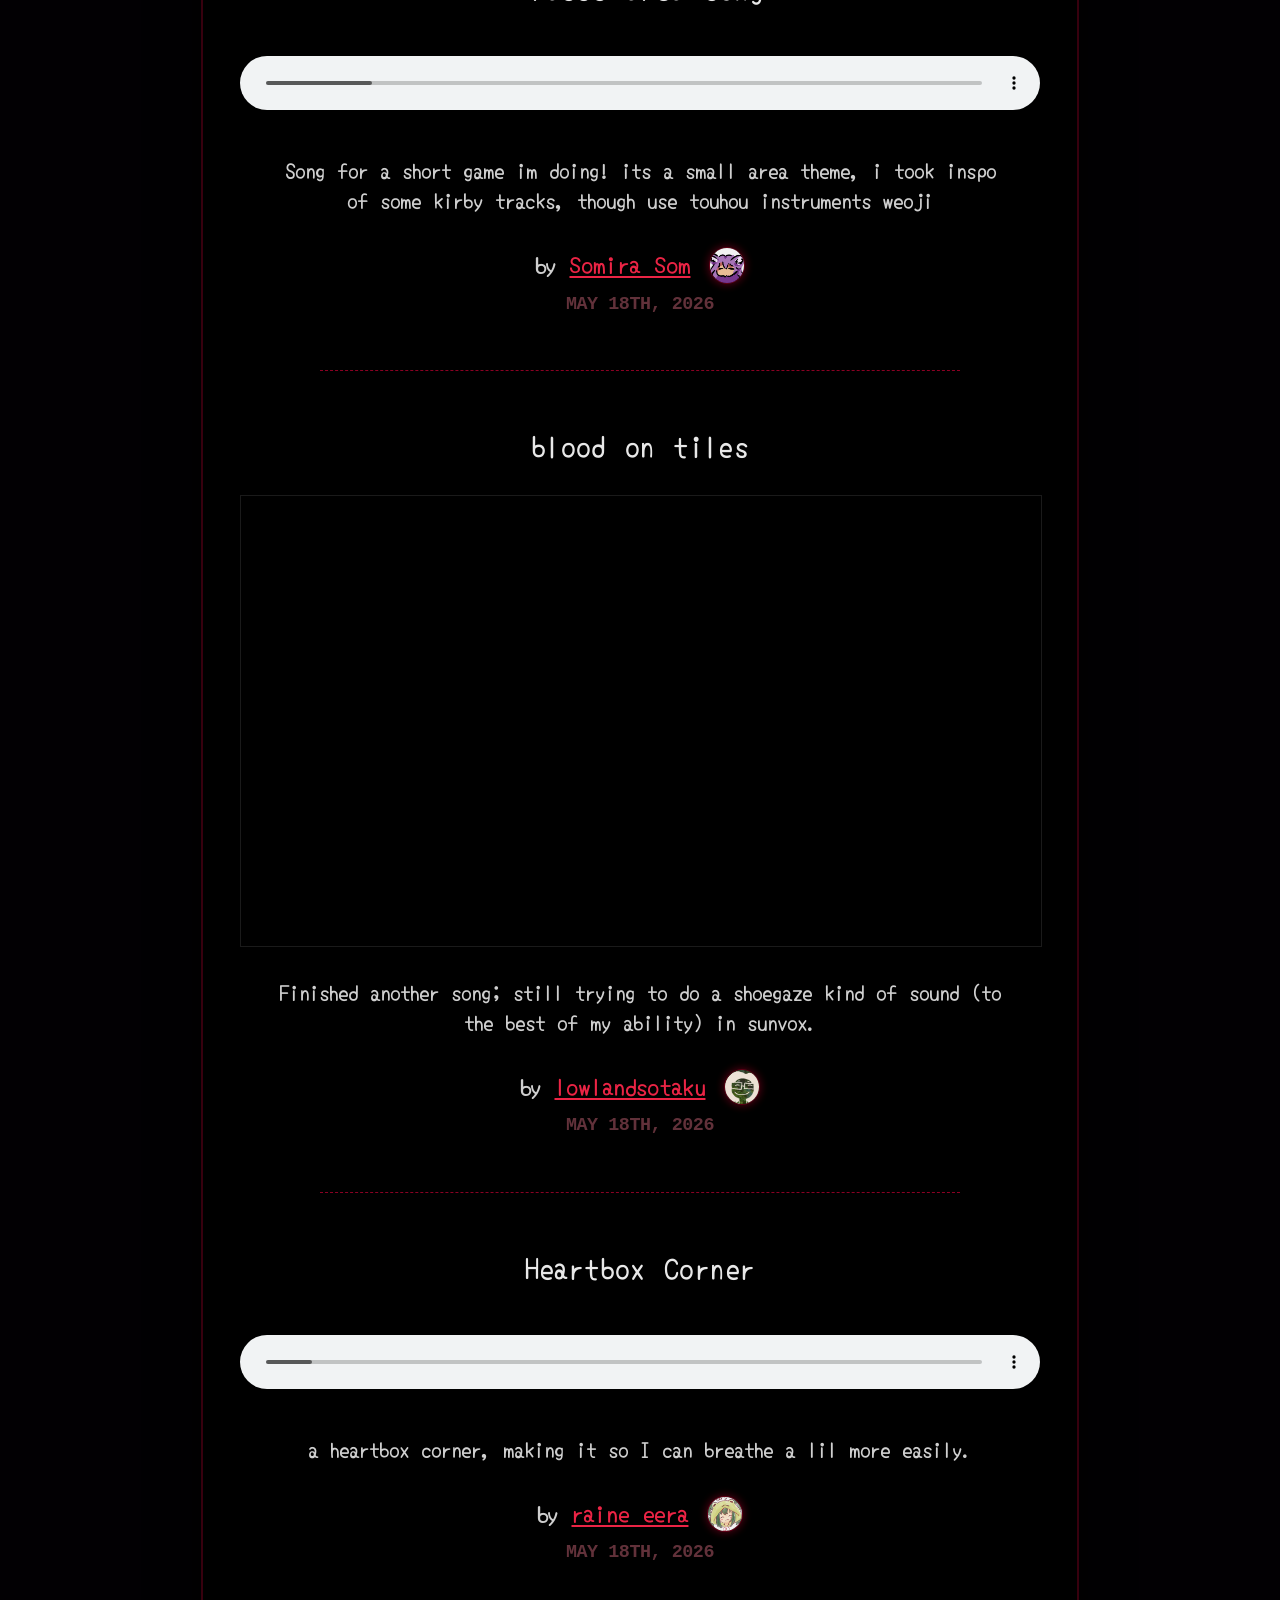
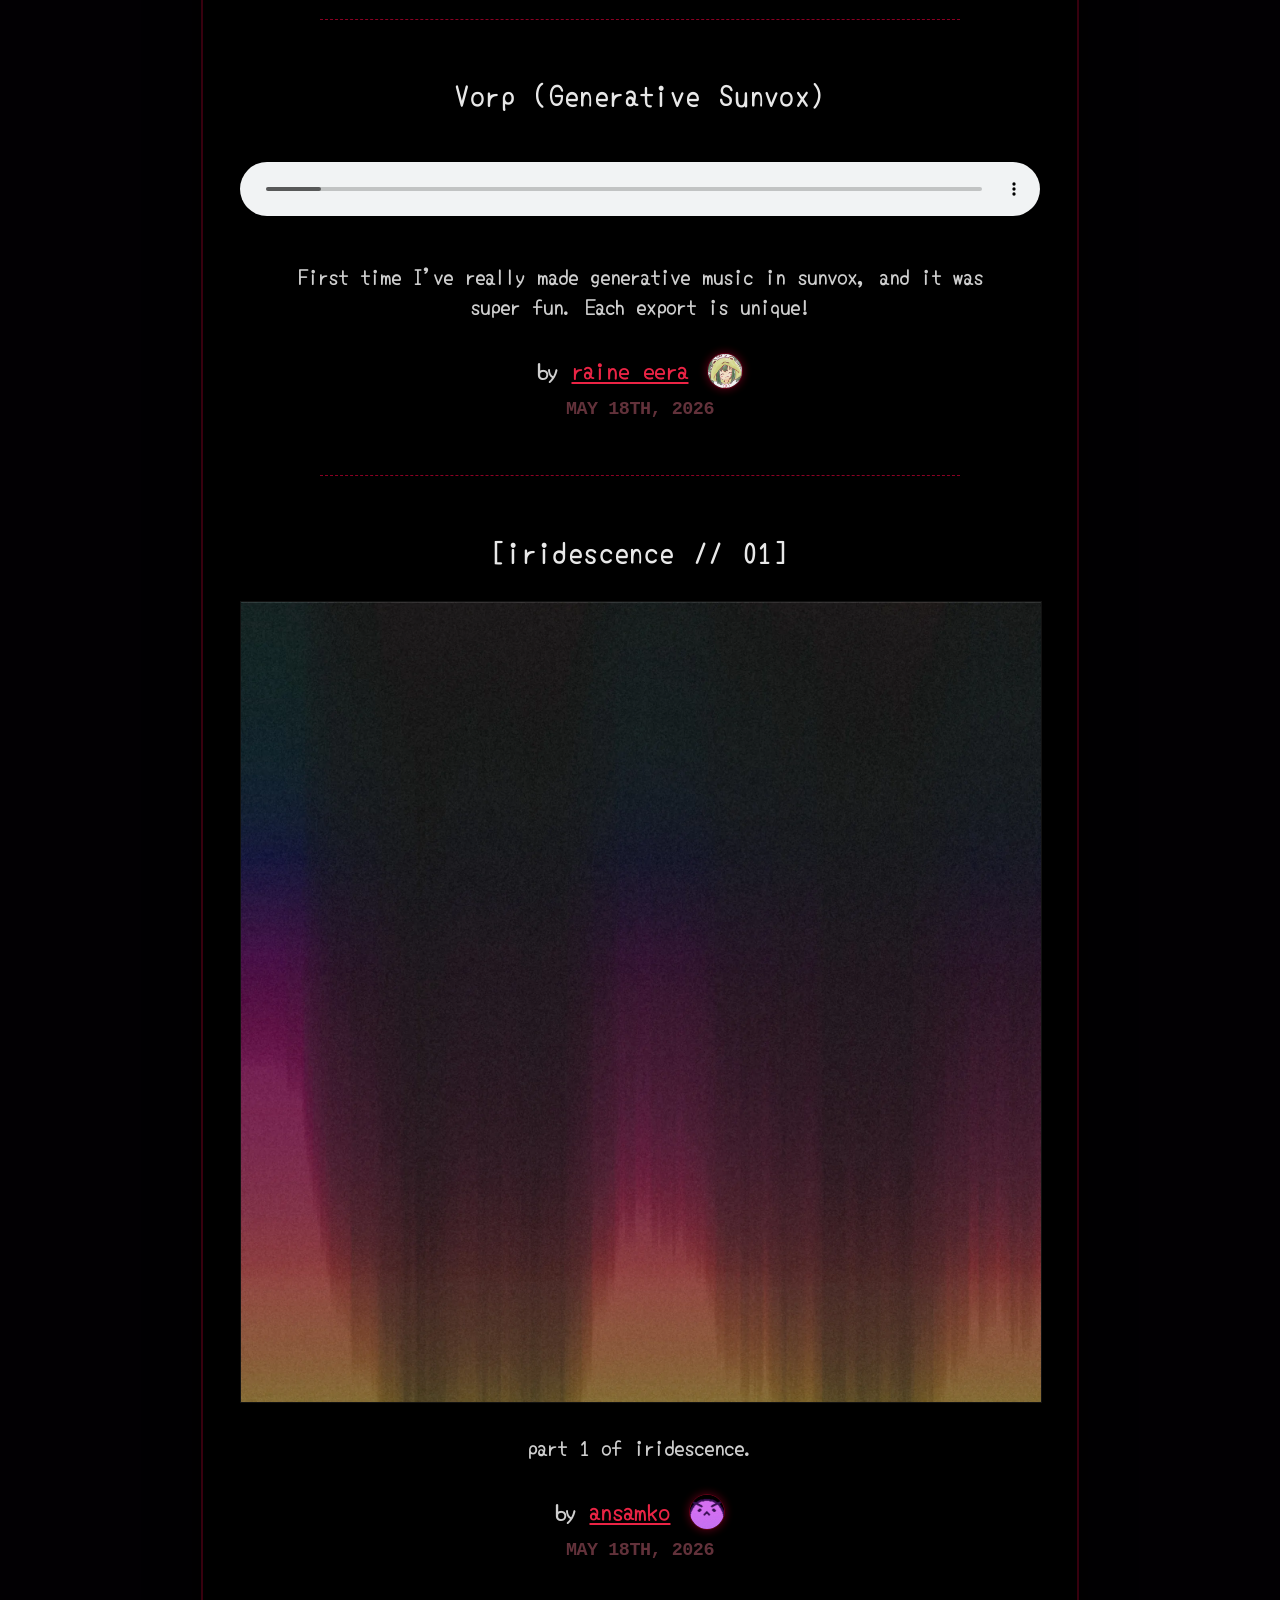
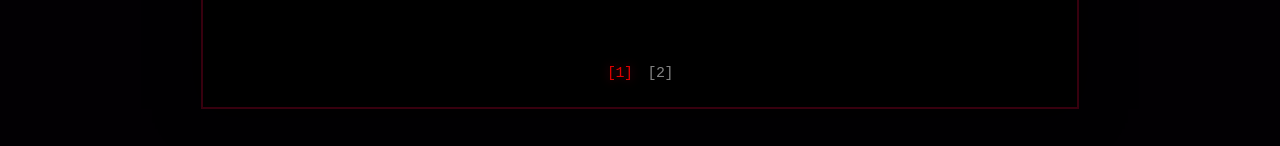
==== commit be8dde62: "twentyseventh" ====
--- a/index.html
+++ b/index.html
@@ -21,6 +21,43 @@
     </div>
     <div class="strip">
         
+    <div class="post">
+        <h2>flatland archway</h2>
+
+        
+        <iframe
+            src="https://www.youtube.com/embed/xQ67st32d7s?si=vHLBh12oaHDFCf_A"
+            title="flatland archway"
+            frameborder="0"
+            allow="accelerometer; autoplay; clipboard-write; encrypted-media; gyroscope; picture-in-picture; web-share"
+            referrerpolicy="strict-origin-when-cross-origin"
+            loading="lazy"
+            allowfullscreen>
+        </iframe>
+
+        <h3 class="post-description">another sunvox track. tried making some longer drone sounds on this one. big shout out to raine for advice + support w/ mixing/arranging this thing :)</h3>
+
+        <div class="post-meta">
+            <h3>by <button class="author-filter-btn" data-author="lowlandsotaku">lowlandsotaku</button> <span> <img class="post-author-pfp" src="/pfps/lowlandsotaku-pfp.png"> </span></h3>
+            <h4>June 4th, 2026</h4>
+        </div>
+    </div>
+<hr class="post-divider">
+
+    <div class="post">
+        <h2>Somnia</h2>
+
+        <audio controls src="audios/Somnia.mp3" preload="metadata"></audio>
+
+        <h3 class="post-description">a tiny improv on guitar while using a new effects processor</h3>
+
+        <div class="post-meta">
+            <h3>by <button class="author-filter-btn" data-author="raine eera">raine eera</button> <span> <img class="post-author-pfp" src="/pfps/froggy.png"> </span></h3>
+            <h4>June 4th, 2026</h4>
+        </div>
+    </div>
+<hr class="post-divider">
+
     <div class="post">
         <h2>palace in your bedroom</h2>
 
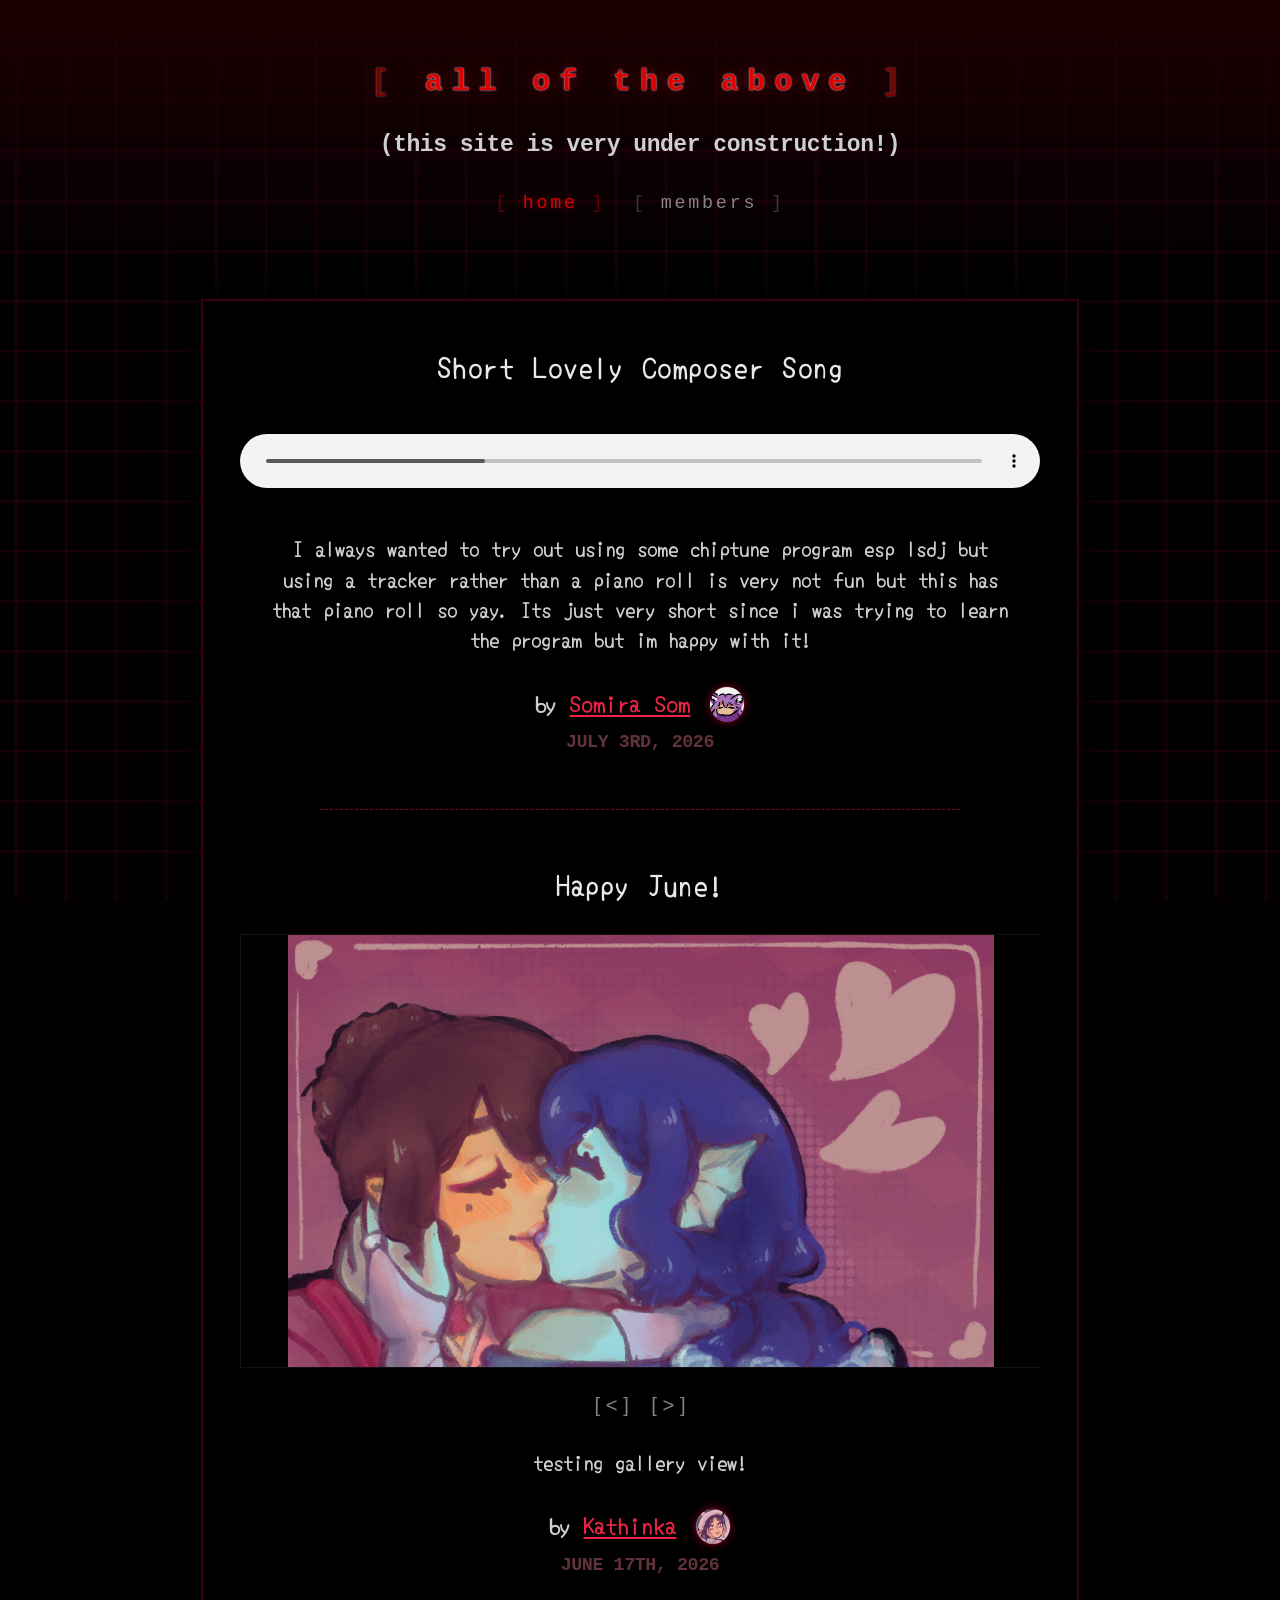
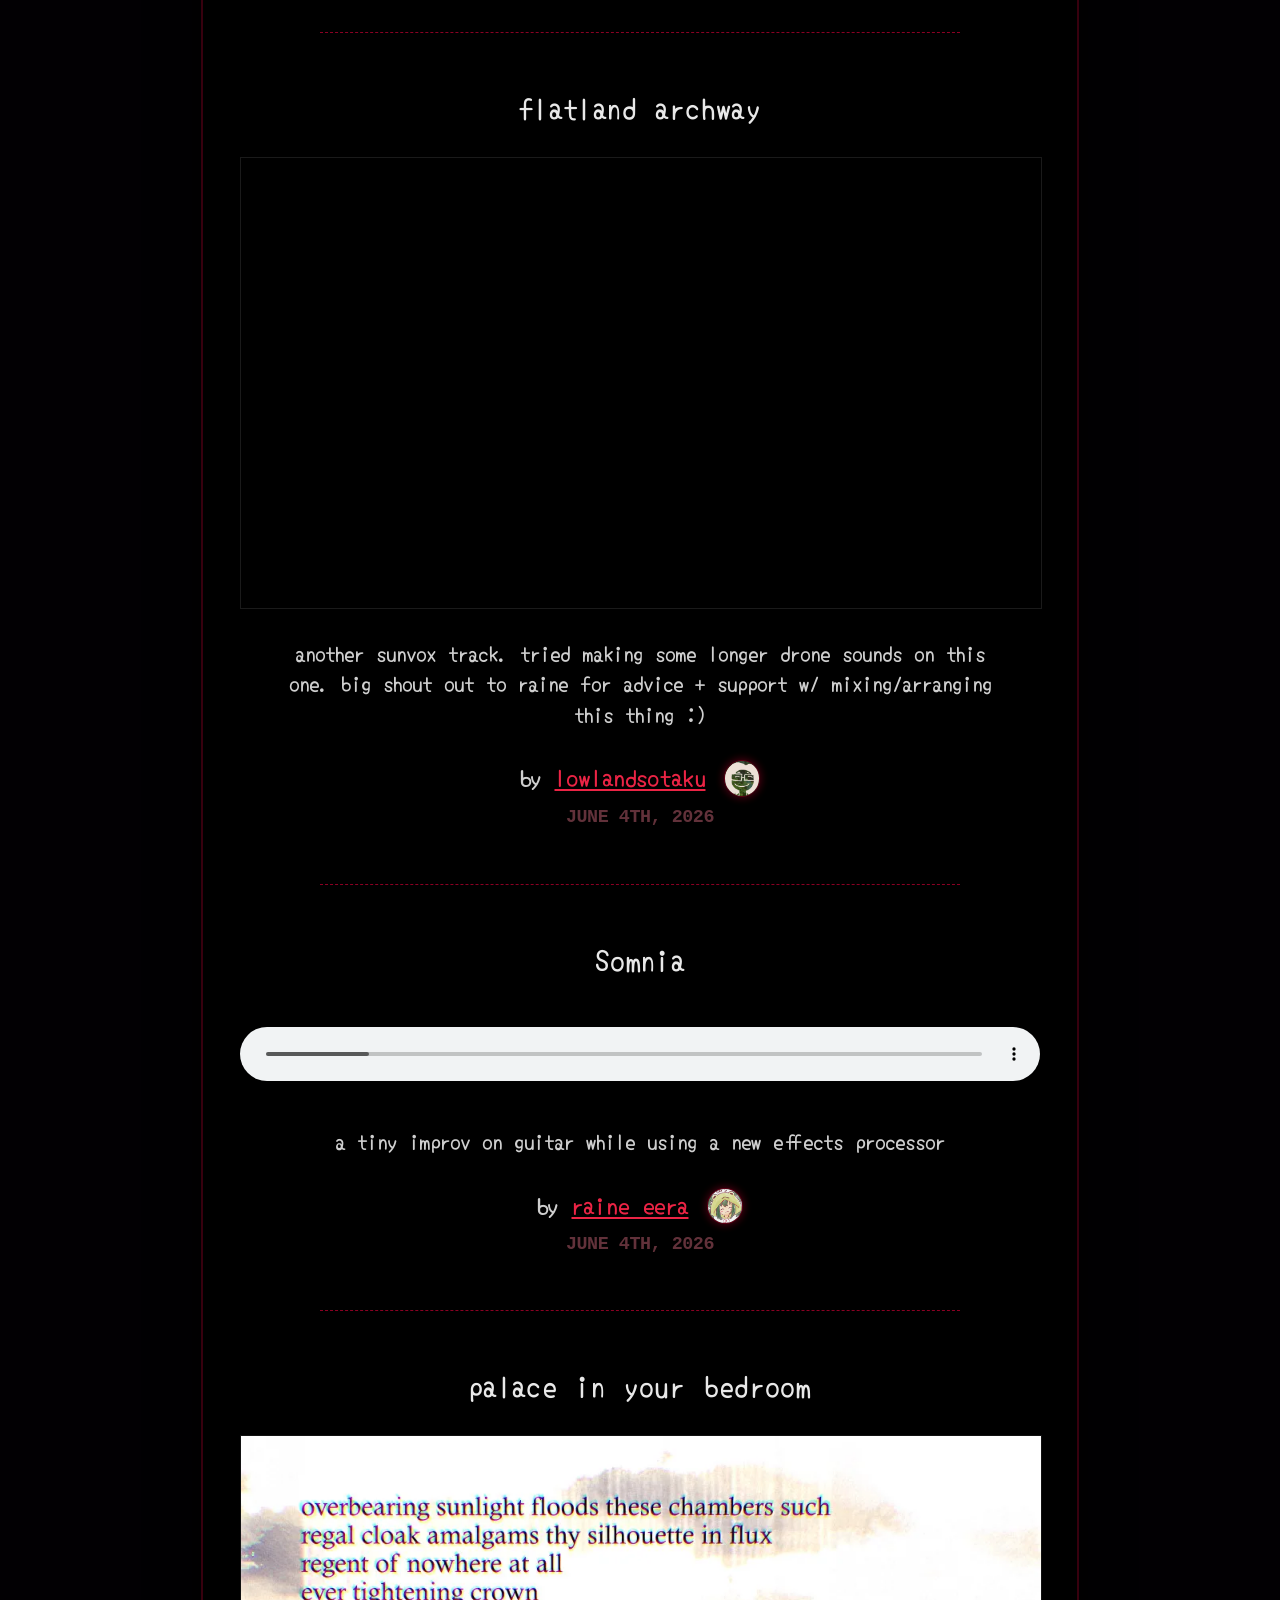
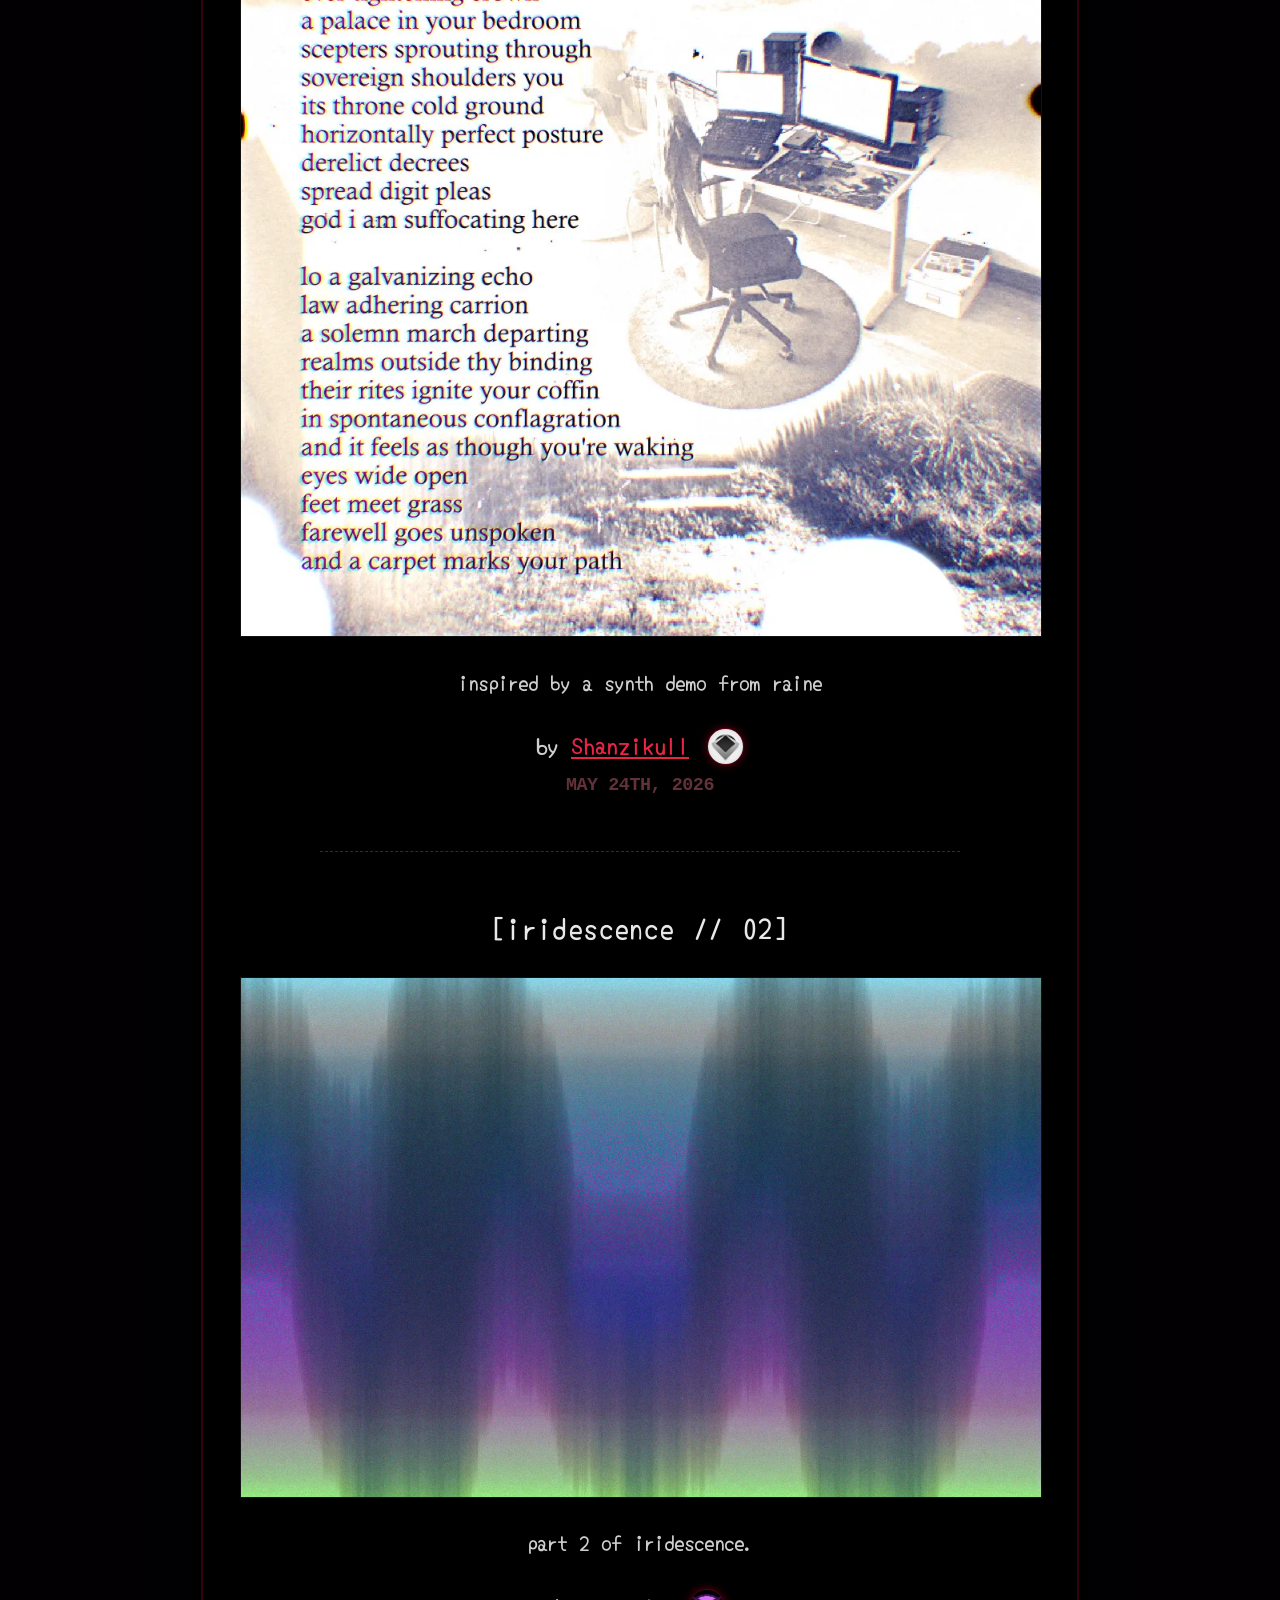
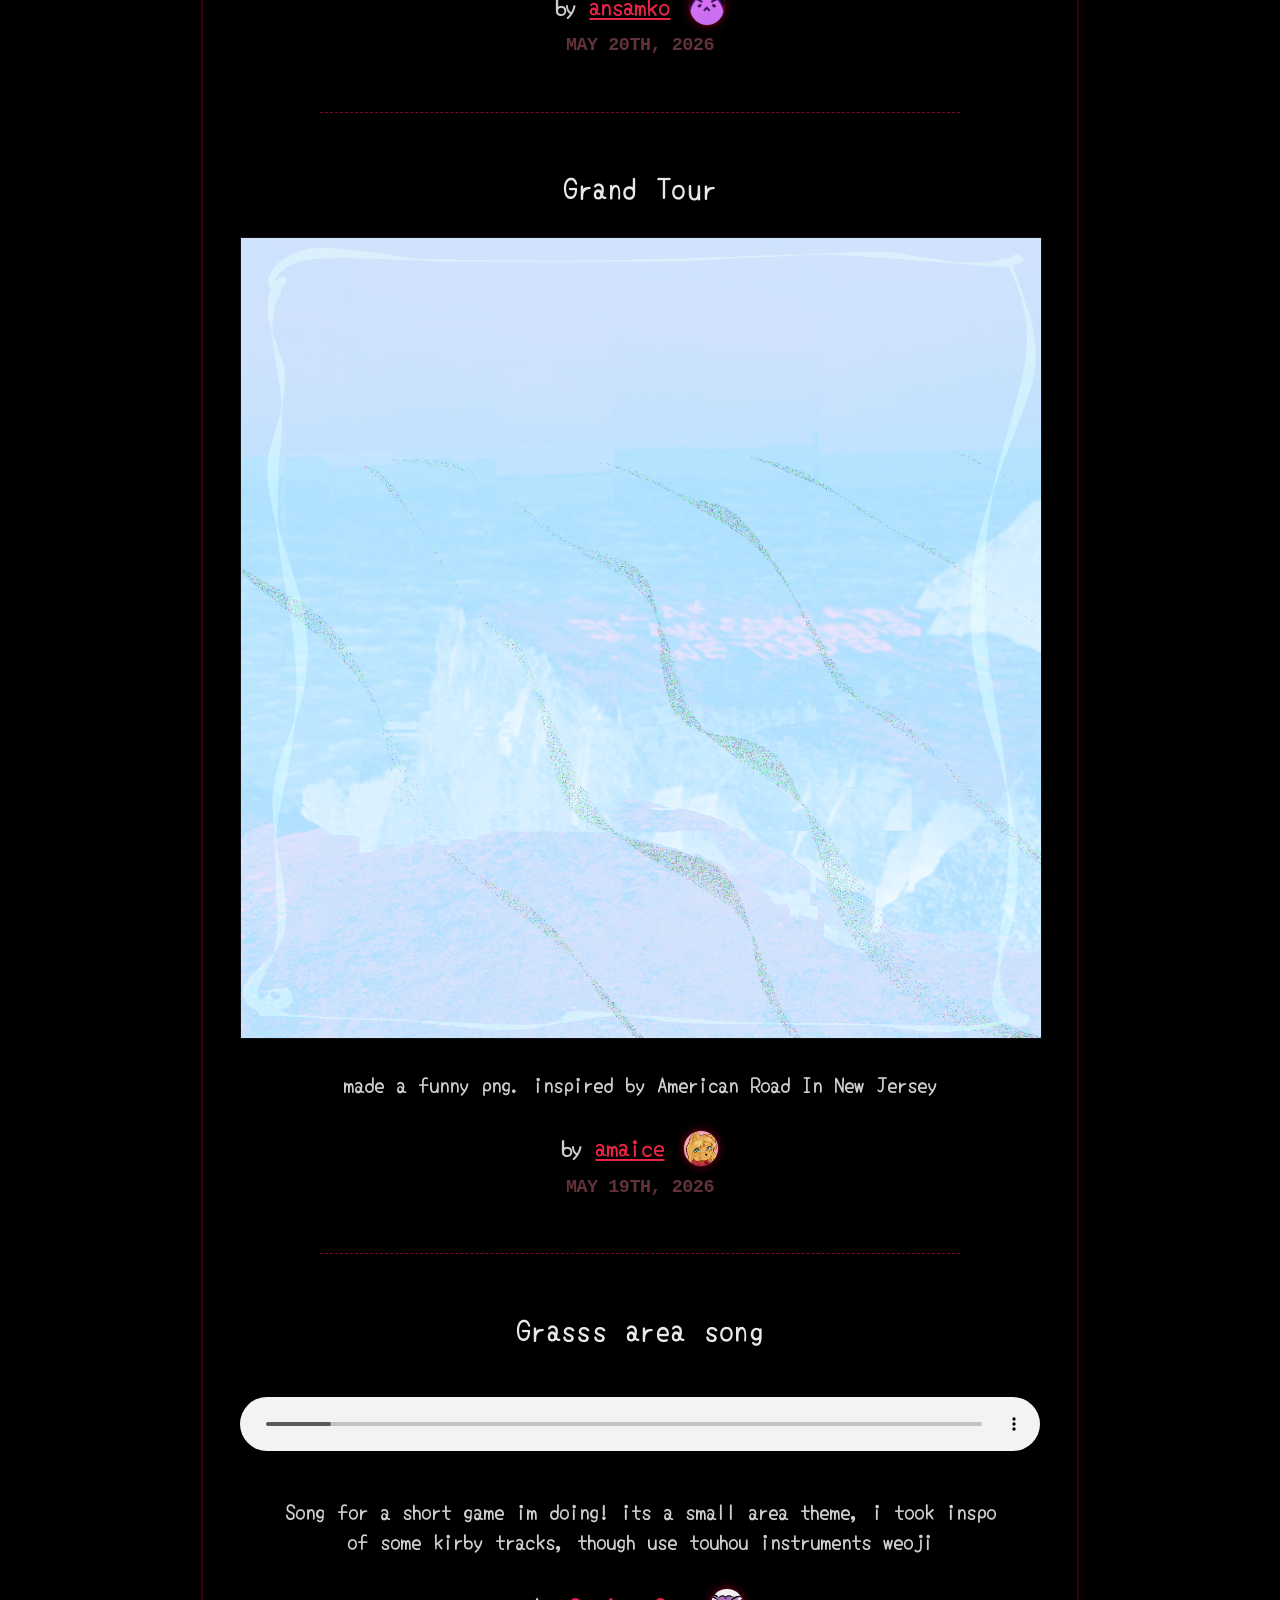
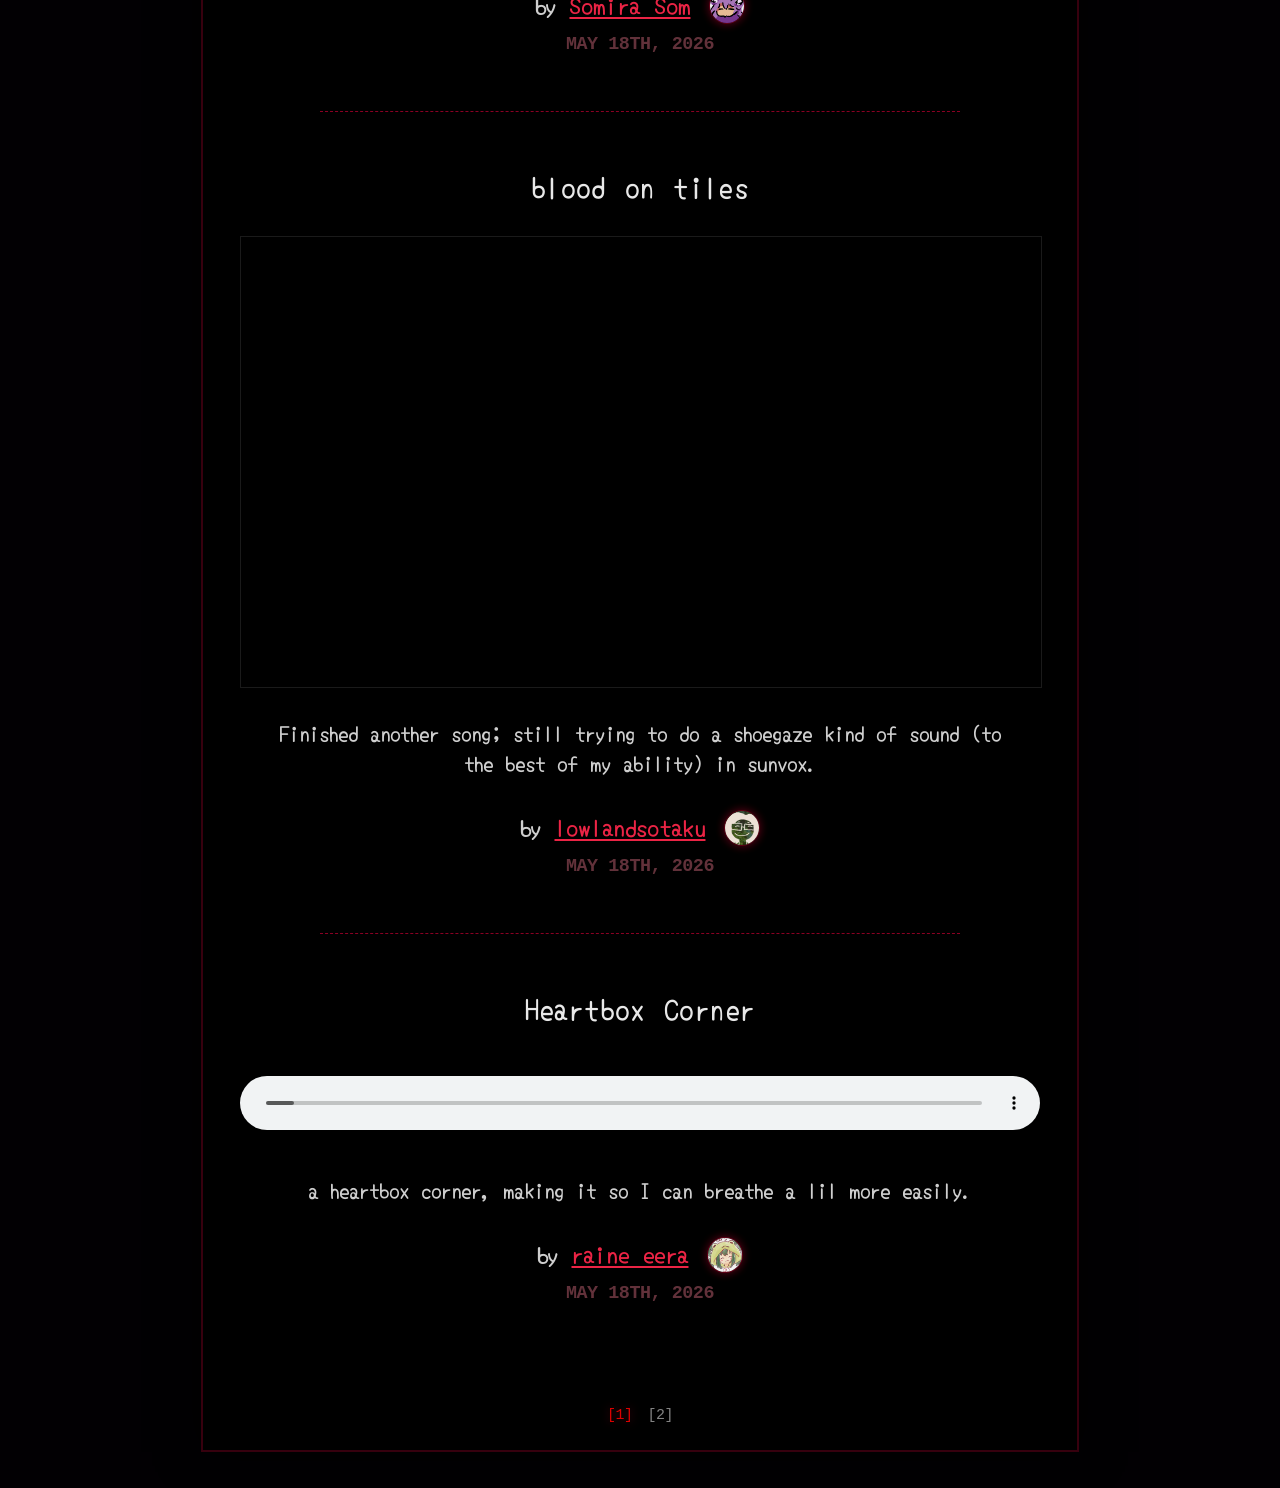
==== commit 2ecb8b66: "twentyninth" ====
--- a/index.html
+++ b/index.html
@@ -1,29 +1,65 @@
 <!DOCTYPE html>
-<html> <head> <title>alloftheabove — alloftheabove</title>
+<html>
+<head>
+    <title>alloftheabove — alloftheabove</title>
     <link rel="stylesheet" href="style.css">
 </head>
 <body>
     <div class="header">
         <h1>all of the above</h1>
         <h3>(this site is very under construction!)</h3>
-
         <nav>
-            <a href="index.html"
-                class="active">
-                home
-            </a>
-
-            <a href="members.html"
-                >
-                members
-            </a>
+            <a href="index.html" class="active">home</a>
+            <a href="members.html" >members</a>
         </nav>
     </div>
     <div class="strip">
         
     <div class="post">
+        <h2>Short Lovely Composer Song</h2>
+        <audio controls src="audios/99.wav" preload="metadata"></audio>
+        <h3 class="post-description">I always wanted to try out using some chiptune program esp lsdj but using a tracker rather than a piano roll is very not fun but this has that piano roll so yay. Its just very short since i was trying to learn the program but im happy with it!</h3>
+        <div class="post-meta">
+            <h3>by <button class="author-filter-btn" data-author="Somira Som">Somira Som</button> <span> <img class="post-author-pfp" src="/pfps/somirasom-pfp.webp"> </span></h3>
+            <h4>July 3rd, 2026</h4>
+        </div>
+    </div>
+<hr class="post-divider">
+
+    <div class="post">
+        <h2>Happy June!</h2>
+        
+            <div class="gallery-wrapper">
+                <div class="media-group media-group-image">
+        <img
+            src="imgs/Meremisa.webp"
+            alt="Happy June!"
+            loading="lazy">
+
+        <img
+            src="imgs/Yuratia.webp"
+            alt="Happy June!"
+            loading="lazy">
+
+        <img
+            src="imgs/Ellivia.webp"
+            alt="Happy June!"
+            loading="lazy"></div>
+                <div class="gallery-controls">
+                    <button class="gallery-nav-btn" onclick="this.closest('.gallery-wrapper').querySelector('.media-group-image').scrollBy({left: -this.closest('.gallery-wrapper').querySelector('.media-group-image').clientWidth, behavior: 'smooth'})">[ &lt; ]</button>
+                    <button class="gallery-nav-btn" onclick="this.closest('.gallery-wrapper').querySelector('.media-group-image').scrollBy({left: this.closest('.gallery-wrapper').querySelector('.media-group-image').clientWidth, behavior: 'smooth'})">[ &gt; ]</button>
+                </div>
+            </div>
+        <h3 class="post-description">testing gallery view!</h3>
+        <div class="post-meta">
+            <h3>by <button class="author-filter-btn" data-author="Kathinka">Kathinka</button> <span> <img class="post-author-pfp" src="/pfps/kathinka-pfp.webp"> </span></h3>
+            <h4>June 17th, 2026</h4>
+        </div>
+    </div>
+<hr class="post-divider">
+
+    <div class="post">
         <h2>flatland archway</h2>
-
         
         <iframe
             src="https://www.youtube.com/embed/xQ67st32d7s?si=vHLBh12oaHDFCf_A"
@@ -34,9 +70,7 @@
             loading="lazy"
             allowfullscreen>
         </iframe>
-
         <h3 class="post-description">another sunvox track. tried making some longer drone sounds on this one. big shout out to raine for advice + support w/ mixing/arranging this thing :)</h3>
-
         <div class="post-meta">
             <h3>by <button class="author-filter-btn" data-author="lowlandsotaku">lowlandsotaku</button> <span> <img class="post-author-pfp" src="/pfps/lowlandsotaku-pfp.png"> </span></h3>
             <h4>June 4th, 2026</h4>
@@ -46,11 +80,8 @@
 
     <div class="post">
         <h2>Somnia</h2>
-
         <audio controls src="audios/Somnia.mp3" preload="metadata"></audio>
-
         <h3 class="post-description">a tiny improv on guitar while using a new effects processor</h3>
-
         <div class="post-meta">
             <h3>by <button class="author-filter-btn" data-author="raine eera">raine eera</button> <span> <img class="post-author-pfp" src="/pfps/froggy.png"> </span></h3>
             <h4>June 4th, 2026</h4>
@@ -60,15 +91,12 @@
 
     <div class="post">
         <h2>palace in your bedroom</h2>
-
         
         <img
             src="imgs/palace_in_your_bedroom.webp"
             alt="an abstract composition with a poem in the left. to the center right is a chair in a brightly overexposed space, with a bit of tree/dirt terrain poking out from the bottom right. the poem itself reads 'overbearing sunlight floods these chambers such - regal cloak amalgams thy silhouette in flux - regent of nowhere at all - ever tightening crown - a palace in your bedroom - scepters sprouting through - sovereign shoulders you - its throne cold ground - horizontally perfect posture - derelict decrees - spread digit pleas - god i am suffocating here - lo a galvanizing echo - law adhering carrion - a solemn march departing - realms outside thy binding - their rites ignite your coffin - in spontaneous conflagration - and it feels as though you're waking - eyes wide open - feet meet grass - farewell goes unspoken - and a carpet marks your path'"
             loading="lazy">
-
         <h3 class="post-description">inspired by a synth demo from raine</h3>
-
         <div class="post-meta">
             <h3>by <button class="author-filter-btn" data-author="Shanzikull">Shanzikull</button> <span> <img class="post-author-pfp" src="/pfps/shanzi-pfp.jpg"> </span></h3>
             <h4>May 24th, 2026</h4>
@@ -78,15 +106,12 @@
 
     <div class="post">
         <h2>[iridescence // 02]</h2>
-
         
         <img
             src="imgs/gradient2.png"
             alt="a noisy gradient with blue, green, purpleish hue to it, looks slightly like some sort of a glitched aurora."
             loading="lazy">
-
         <h3 class="post-description">part 2 of iridescence.</h3>
-
         <div class="post-meta">
             <h3>by <button class="author-filter-btn" data-author="ansamko">ansamko</button> <span> <img class="post-author-pfp" src="/pfps/ansamko-pfp.webp"> </span></h3>
             <h4>May 20th, 2026</h4>
@@ -96,15 +121,12 @@
 
     <div class="post">
         <h2>Grand Tour</h2>
-
         
         <img
             src="imgs/grand_tour2.png"
             alt="an abstract canvas digital painting that looks like mountains and a blue sky."
             loading="lazy">
-
         <h3 class="post-description">made a funny png. inspired by American Road In New Jersey</h3>
-
         <div class="post-meta">
             <h3>by <button class="author-filter-btn" data-author="amaice">amaice</button> <span> <img class="post-author-pfp" src="/pfps/amypfp.png"> </span></h3>
             <h4>May 19th, 2026</h4>
@@ -114,11 +136,8 @@
 
     <div class="post">
         <h2>Grasss area song</h2>
-
         <audio controls src="audios/mg_kirby_10.mp3" preload="metadata"></audio>
-
         <h3 class="post-description">Song for a short game im doing! its a small area theme, i took inspo of some kirby tracks, though use touhou instruments weoji</h3>
-
         <div class="post-meta">
             <h3>by <button class="author-filter-btn" data-author="Somira Som">Somira Som</button> <span> <img class="post-author-pfp" src="/pfps/somirasom-pfp.webp"> </span></h3>
             <h4>May 18th, 2026</h4>
@@ -128,7 +147,6 @@
 
     <div class="post">
         <h2>blood on tiles</h2>
-
         
         <iframe
             src="https://www.youtube.com/embed/mKAy3N4yygo?si=tAOytrFbA7lzW-5W"
@@ -139,9 +157,7 @@
             loading="lazy"
             allowfullscreen>
         </iframe>
-
         <h3 class="post-description">Finished another song; still trying to do a shoegaze kind of sound (to the best of my ability) in sunvox.</h3>
-
         <div class="post-meta">
             <h3>by <button class="author-filter-btn" data-author="lowlandsotaku">lowlandsotaku</button> <span> <img class="post-author-pfp" src="/pfps/lowlandsotaku-pfp.png"> </span></h3>
             <h4>May 18th, 2026</h4>
@@ -151,11 +167,8 @@
 
     <div class="post">
         <h2>Heartbox Corner</h2>
-
         <audio controls src="audios/5.17.26 - Heartbox Corner.ogg" preload="metadata"></audio>
-
         <h3 class="post-description">a heartbox corner, making it so I can breathe a lil more easily.</h3>
-
         <div class="post-meta">
             <h3>by <button class="author-filter-btn" data-author="raine eera">raine eera</button> <span> <img class="post-author-pfp" src="/pfps/froggy.png"> </span></h3>
             <h4>May 18th, 2026</h4>
@@ -165,11 +178,8 @@
 
     <div class="post">
         <h2>Vorp (Generative Sunvox)</h2>
-
         <audio controls src="audios/vorp_gensunvox.ogg" preload="metadata"></audio>
-
         <h3 class="post-description">First time I've really made generative music in sunvox, and it was super fun. Each export is unique!</h3>
-
         <div class="post-meta">
             <h3>by <button class="author-filter-btn" data-author="raine eera">raine eera</button> <span> <img class="post-author-pfp" src="/pfps/froggy.png"> </span></h3>
             <h4>May 18th, 2026</h4>
@@ -179,15 +189,12 @@
 
     <div class="post">
         <h2>[iridescence // 01]</h2>
-
         
         <img
             src="imgs/gradient.webp"
             alt="a noisy gradient with yellow, pink, blue and greenish hue to it, looks slightly like some sort of a glitched aurora."
             loading="lazy">
-
         <h3 class="post-description">part 1 of iridescence.</h3>
-
         <div class="post-meta">
             <h3>by <button class="author-filter-btn" data-author="ansamko">ansamko</button> <span> <img class="post-author-pfp" src="/pfps/ansamko-pfp.webp"> </span></h3>
             <h4>May 18th, 2026</h4>
@@ -197,7 +204,6 @@
 
     <div class="post">
         <h2>Love What is Left</h2>
-
         
         <iframe
             src="https://www.youtube.com/embed/DzhcAV3ntmA?si=-Xzg86camfZKF5_c"
@@ -208,9 +214,7 @@
             loading="lazy"
             allowfullscreen>
         </iframe>
-
         <h3 class="post-description"></h3>
-
         <div class="post-meta">
             <h3>by <button class="author-filter-btn" data-author="lowlandsotaku">lowlandsotaku</button> <span> <img class="post-author-pfp" src="/pfps/lowlandsotaku-pfp.png"> </span></h3>
             <h4>May 15th, 2026</h4>
@@ -220,11 +224,8 @@
 
     <div class="post">
         <h2>The Mermaid That Could</h2>
-
         <video controls src="vids/the little mermaid that could.mp4" preload="metadata"></video>
-
         <h3 class="post-description">this thing can't hold chords, a tune, or its grip to reality, but here's what I managed to record with it!</h3>
-
         <div class="post-meta">
             <h3>by <button class="author-filter-btn" data-author="raine eera">raine eera</button> <span> <img class="post-author-pfp" src="/pfps/froggy.png"> </span></h3>
             <h4>May 14th, 2026</h4>
@@ -234,15 +235,12 @@
 
     <div class="post">
         <h2>Hello World! :D</h2>
-
         
         <img
             src="imgs/sunvox_btop.jpg"
             alt="abstract over exposed picture showing btop and sunvox poking in the left a bit."
             loading="lazy">
-
         <h3 class="post-description"></h3>
-
         <div class="post-meta">
             <h3>by <button class="author-filter-btn" data-author="raine eera">raine eera</button> <span> <img class="post-author-pfp" src="/pfps/froggy.png"> </span></h3>
             <h4>May 14th, 2026</h4>
@@ -294,12 +292,11 @@
         }
 
         const filteredPageCount = Math.ceil(visiblePosts.length / postsPerPage);
-
         pageButtons.forEach(b => b.style.display = 'none');
 
         let filterPageBtns = [];
         if (filteredPageCount > 1 && paginationEl) {
-	    paginationEl.innerHTML = '';
+            paginationEl.innerHTML = '';
             paginationEl.style.display = 'flex';
             for (let p = 1; p <= filteredPageCount; p++) {
                 const b = document.createElement('a');
@@ -309,8 +306,7 @@
                 b.style.cssText = 'color: #dbdbdb99; text-decoration: none; cursor: pointer;';
                 b.textContent = '[' + p + ']';
 
-		// im way too fucking lazy
-		if (p === 1) { 
+                if (p === 1) { 
                     b.style.color = '#dd0000'; 
                     b.style.textShadow = '0 0 10px rgba(255, 0, 60, 0.4)'; 
                     b.style.pointerEvents = 'none'; 
@@ -411,7 +407,7 @@
     });
 </script>
 
-    
+
     <footer></footer>
 </body>
 </html>
--- a/style.css
+++ b/style.css
@@ -47,9 +47,7 @@
 h4 {
     margin-top: .25em;
     padding-top: .125em;
-    font-size: 1rem; /*1.1rem*/
-    /*color: #787878;*/
-    /*color: #FF6879bb;*/
+    font-size: 1rem;
     color: #CC6879cc;
     opacity: 0.6;
     font-family: monospace;
@@ -131,6 +129,7 @@
 
     box-shadow: 0 0 40px rgba(0, 0, 0, 1);
 }
+
 .post-description {
     font-size: 110%;
     margin: 1.5em;
@@ -139,41 +138,6 @@
 
 .post-meta {
     padding-bottom: 1.5em;
-}
-
-img,
-video {
-    width: 100%;
-    height: auto;
-    display: block;
-    border: 1px solid #ffffff12;
-    margin: 1.5em 0;
-}
-
-video {
-    max-height: 55vh;
-    box-shadow: 0 0 20px rgba(0, 0, 0, 0.5);
-}
-
-iframe {
-    width: 100%;
-    aspect-ratio: 16 / 9;
-    display: block;
-    border: 1px solid #1a1a1a;
-    margin: 1.5em 0;
-    box-shadow: 0 0 20px rgba(0, 0, 0, 0.5);
-}
-
-audio {
-    width: 100%;
-    margin: 2.5em 0;
-    display: block;
-}
-
-.unknown-type {
-    font-family: monospace;
-    color: #8b0023;
-    font-size: 0.9rem;
 }
 
 .post-author-pfp {
@@ -188,6 +152,151 @@
     margin-left: 0.2em;
 }
 
+.author-filter-btn {
+    align-self: flex-start;
+    background: none;
+    border: none;
+    padding: 0;
+    margin: 0;
+    font: inherit;
+    color: #f82649;
+    text-decoration: underline;
+    cursor: pointer;
+    transition: color 0.2s, text-shadow 0.2s;
+}
+
+.author-filter-btn:hover {
+    color: #a9000b;
+    text-shadow: 0 0 8px rgba(255, 0, 60, 0.4);
+}
+
+#clear-filter-btn {
+    position: fixed;
+    bottom: 1.5em;
+    right: 1.5em;
+    background: rgba(2, 0, 3, 0.92);
+    border: 1px solid #8b002366;
+    color: cyan;
+    font-family: monospace;
+    font-size: 0.85rem;
+    letter-spacing: 0.1em;
+    padding: 0.5em 0.6em;
+    cursor: pointer;
+    box-shadow: 0 0 15px rgba(0,0,0,0.8);
+    transition: color 0.2s, text-shadow 0.2s, border-color 0.2s;
+    z-index: 999;
+}
+
+#clear-filter-btn:hover {
+    color: #dd0000;
+    text-shadow: 0 0 8px rgba(255, 0, 60, 0.4);
+    border-color: #8b0023cc;
+}
+
+img,
+video {
+    width: 100%;
+    height: auto;
+    display: block;
+    border: 1px solid #ffffff12;
+    margin: 1.5em 0;
+}
+
+video {
+    max-height: 55vh;
+    box-shadow: 0 0 20px rgba(0, 0, 0, 0.5);
+}
+
+iframe {
+    width: 100%;
+    aspect-ratio: 16 / 9;
+    display: block;
+    border: 1px solid #1a1a1a;
+    margin: 1.5em 0;
+    box-shadow: 0 0 20px rgba(0, 0, 0, 0.5);
+}
+
+audio {
+    width: 100%;
+    margin: 2.5em 0;
+    display: block;
+}
+
+.unknown-type {
+    font-family: monospace;
+    color: #8b0023;
+    font-size: 0.9rem;
+}
+
+.gallery-wrapper {
+    width: 100%;
+    margin: 1.5em 0;
+}
+
+.media-group-image {
+    display: flex;
+    align-items: center;
+    overflow-x: auto;
+    scroll-snap-type: x mandatory;
+    gap: 0;
+    scrollbar-width: none;
+}
+
+.media-group-image img {
+    scroll-snap-align: start;
+    flex-shrink: 0;
+    margin: 0;
+    width: 100%;
+    max-height: 48vh; 
+    object-fit: contain;
+}
+
+.gallery-controls {
+    display: flex;
+    justify-content: center;
+    gap: 1.5em;
+    margin: 1.75em;
+    font-family: monospace;
+}
+
+.gallery-nav-btn {
+    background: none;
+    border: none;
+    padding: 0;
+    margin: 0;
+    color: #dbdbdb99;
+    font-size: 1.1rem;
+    cursor: pointer;
+    text-transform: lowercase;
+}
+
+.gallery-nav-btn:hover {
+    color: #dd0000;
+    text-shadow: 0 0 10px rgba(255, 0, 60, 0.4);
+}
+
+.media-group-audio {
+    display: flex;
+    flex-direction: column;
+    gap: 0.25em;
+    margin: 2em 0;
+}
+
+.media-group-audio audio { margin: 0; }
+
+.media-group-video,
+.media-group-youtube,
+.media-group-embed {
+    display: flex;
+    flex-direction: column;
+    gap: 1.5em;
+    margin: 1.5em 0;
+}
+
+.media-group-video video,
+.media-group-youtube iframe,
+.media-group-embed iframe { margin: 0; }
+
 .members-intro p {
     opacity: 0.92;
     margin-bottom: 3em;
@@ -261,22 +370,6 @@
     text-shadow: 0 0 8px #ff003c66;
 }
 
-.author-filter-btn {
-    align-self: flex-start;
-    background: none;
-    border: none;
-    padding: 0;
-    margin: 0;
-    font: inherit;
-    color: #f82649;
-    text-decoration: underline;
-    cursor: pointer;
-    transition: color 0.2s, text-shadow 0.2s;
-}
-.author-filter-btn:hover {
-    color: #a9000b;
-    text-shadow: 0 0 8px rgba(255, 0, 60, 0.4);
-}
 .member-feed-btn {
     display: inline-block;
     font-family: monospace;
@@ -288,31 +381,8 @@
     margin-top: 0.75em;
     cursor: pointer;
 }
+
 .member-feed-btn:hover {
     color: #980000;
     text-shadow: 0 0 8px rgba(255, 0, 60, 0.4);
 }
-
-/* UGH, COUGH */
-#clear-filter-btn {
-    position: fixed;
-    bottom: 1.5em;
-    right: 1.5em;
-    background: rgba(2, 0, 3, 0.92);
-    border: 1px solid #8b002366;
-    color:cyan;
-    font-family: monospace;
-    font-size: 0.85rem;
-    letter-spacing: 0.1em;
-    padding: 0.5em 0.6em;
-    cursor: pointer;
-    box-shadow: 0 0 15px rgba(0,0,0,0.8);
-    transition: color 0.2s, text-shadow 0.2s, border-color 0.2s;
-    z-index: 999;
-}
-
-#clear-filter-btn:hover {
-    color: #dd0000;
-    text-shadow: 0 0 8px rgba(255, 0, 60, 0.4);
-    border-color: #8b0023cc;
-}
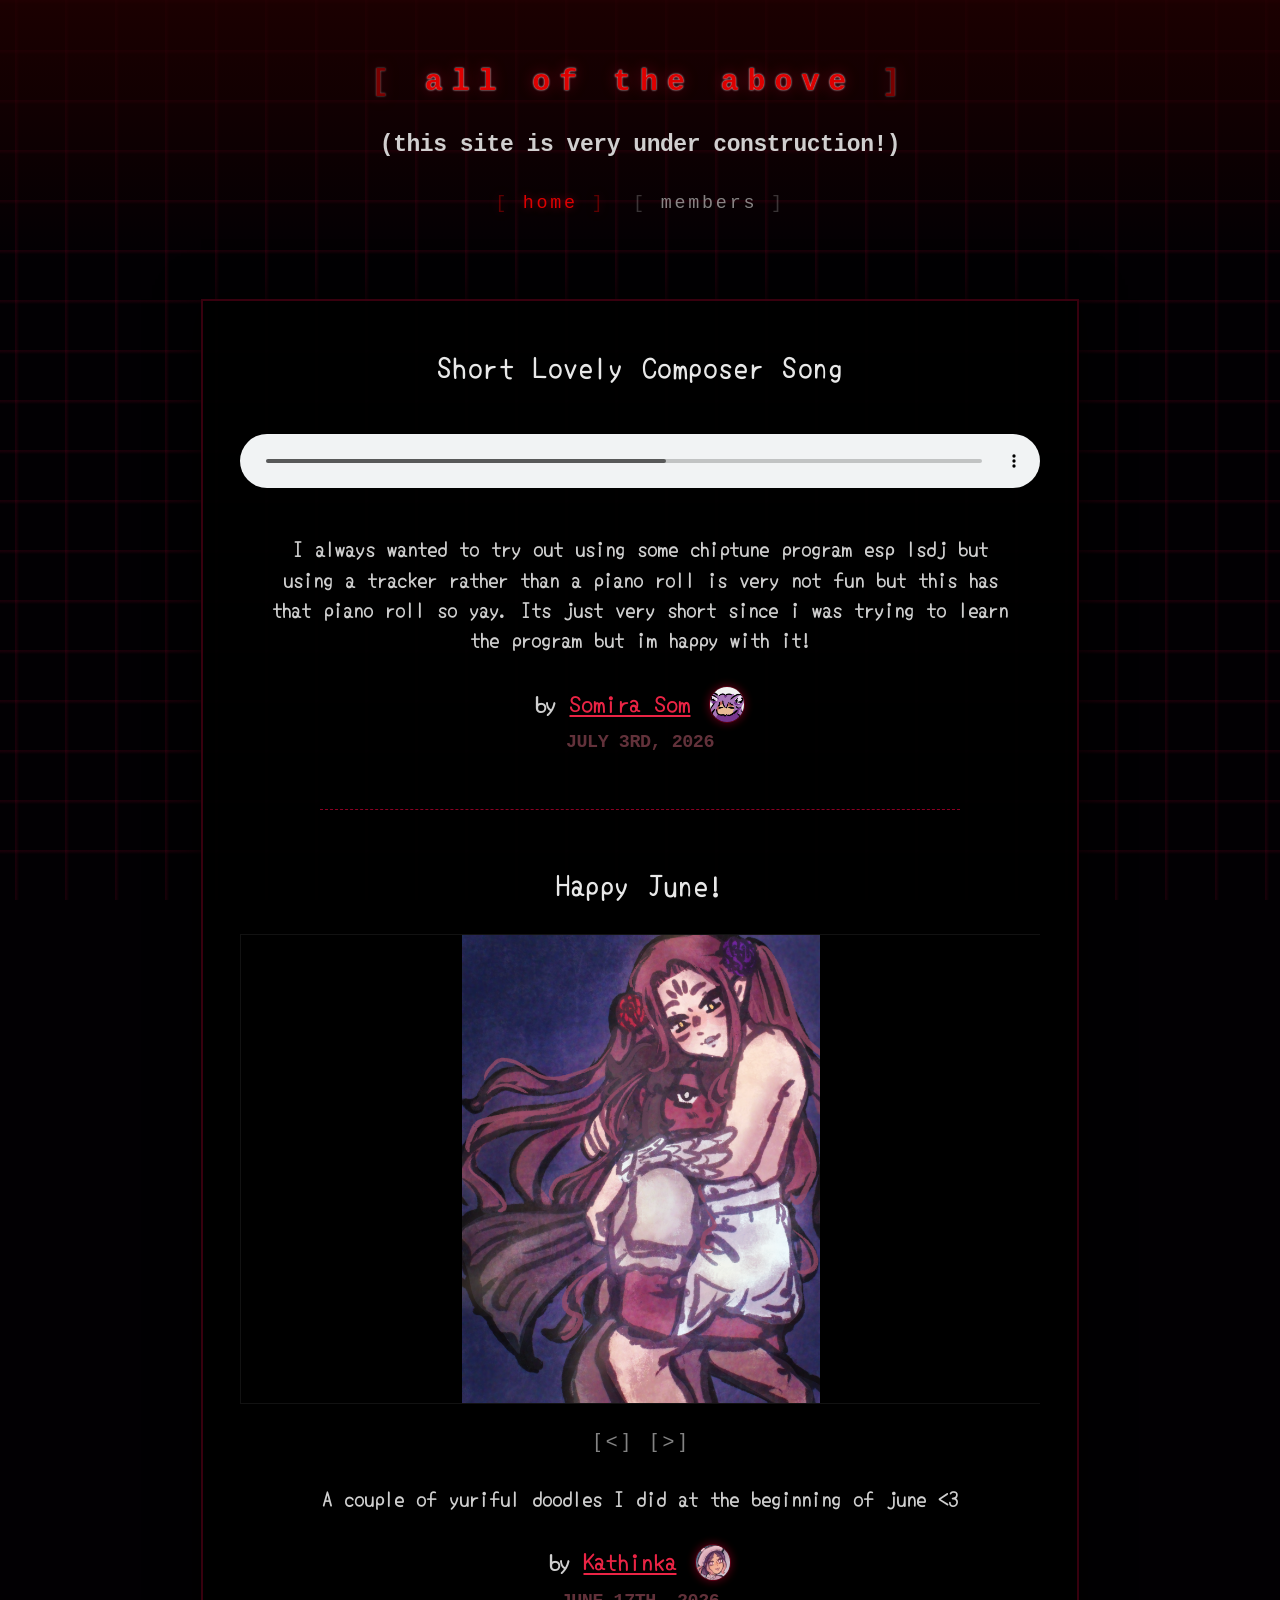
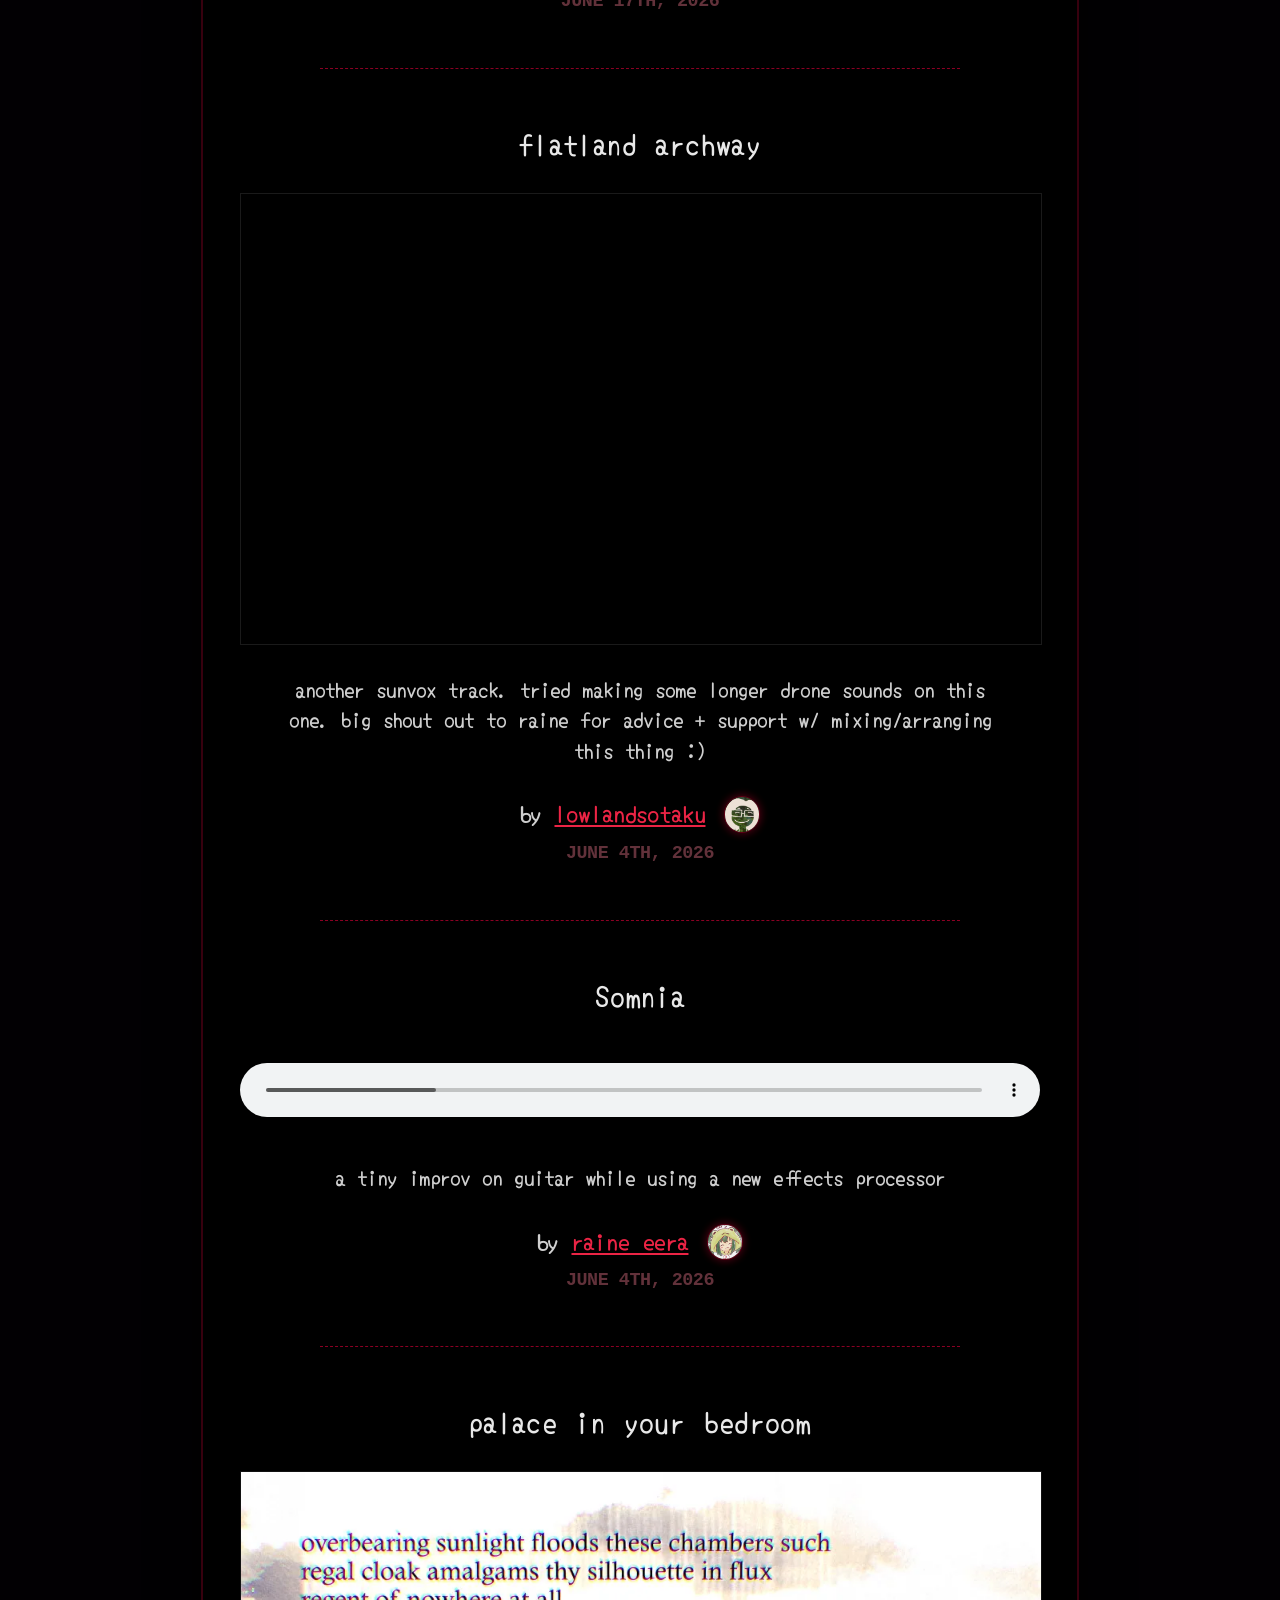
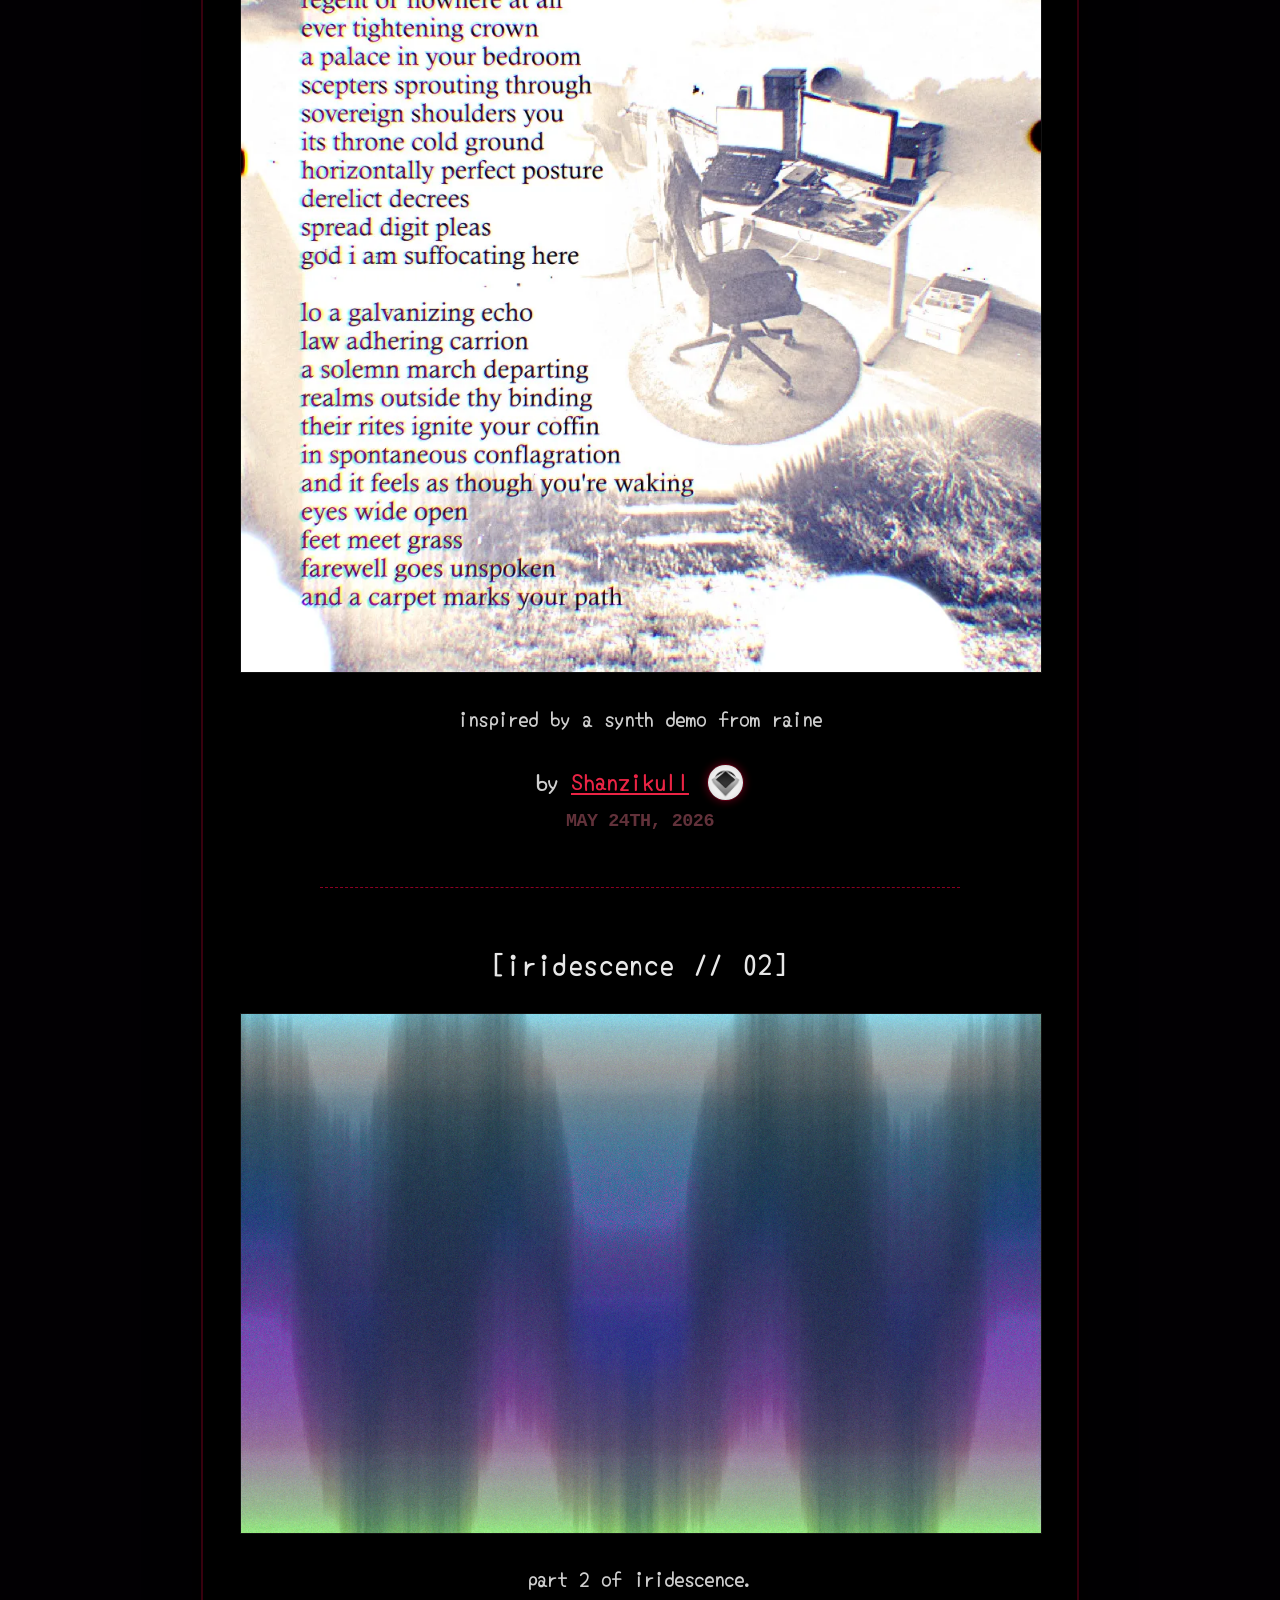
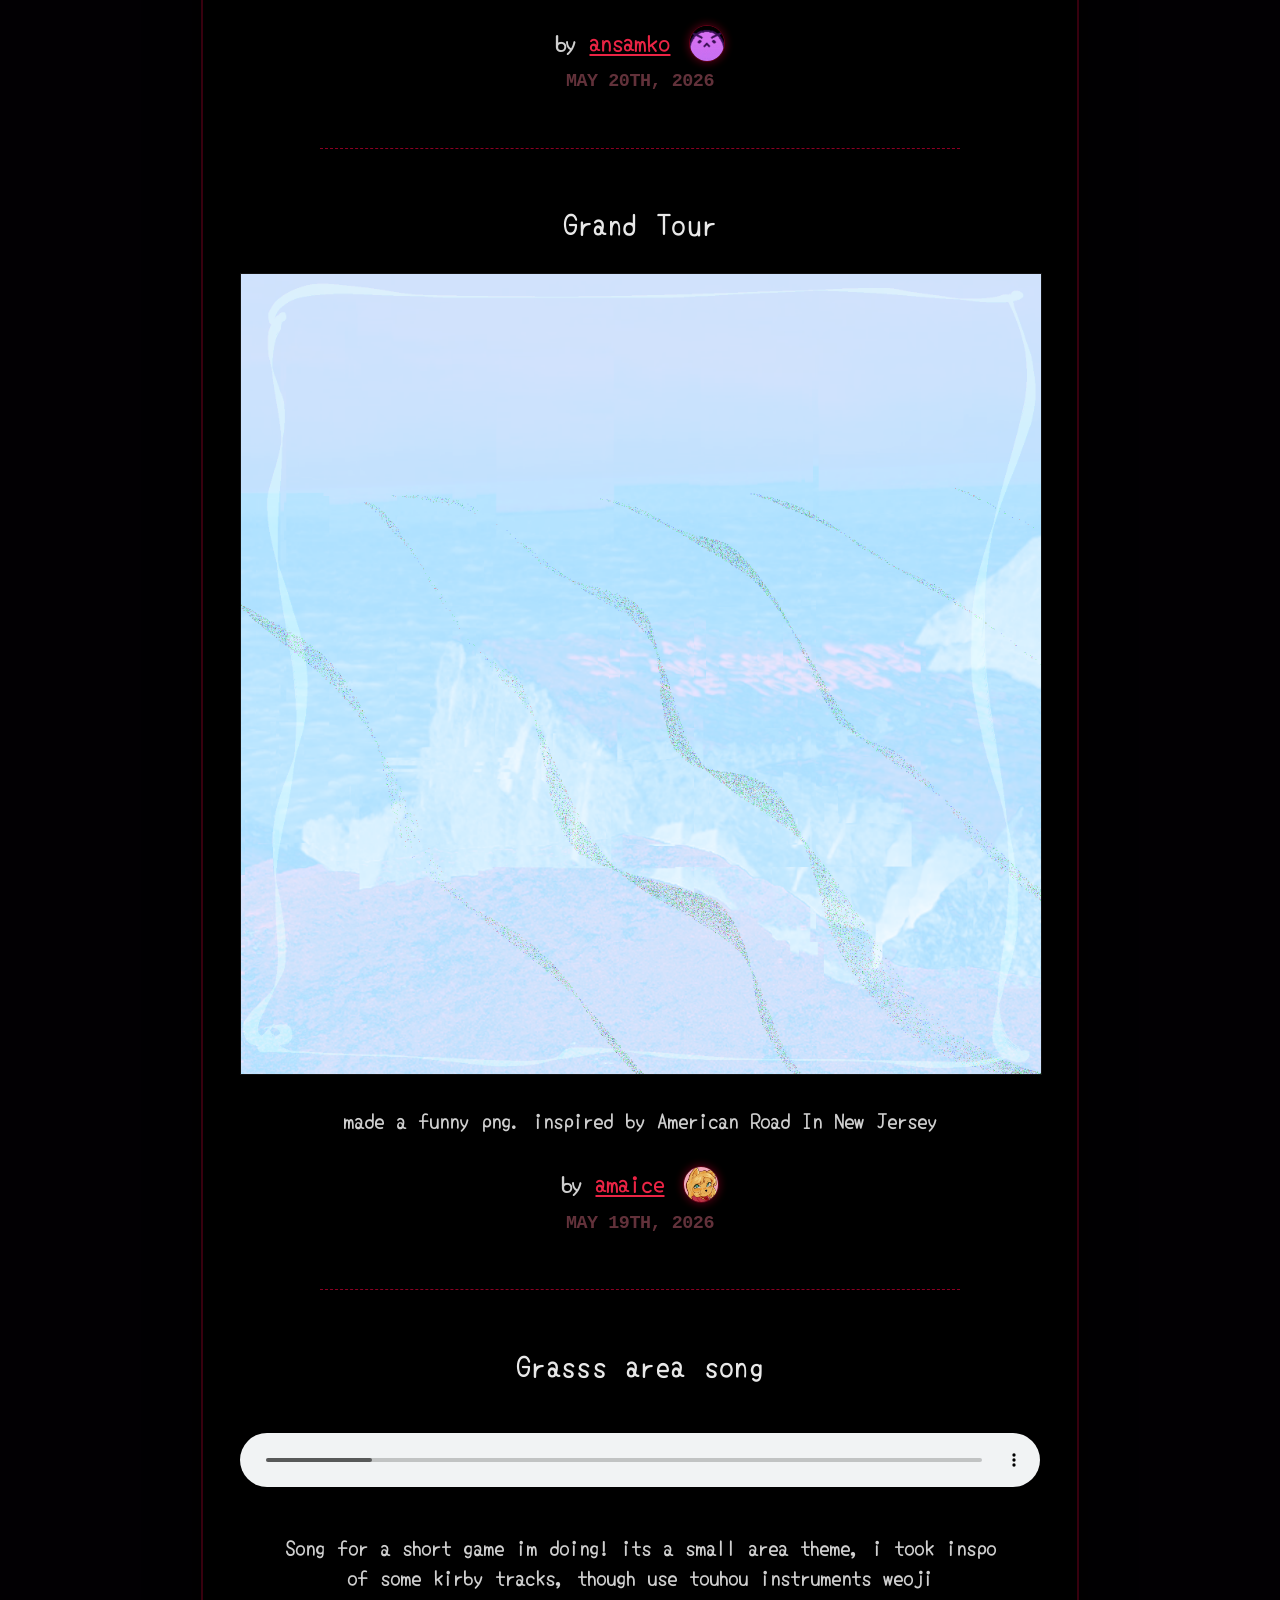
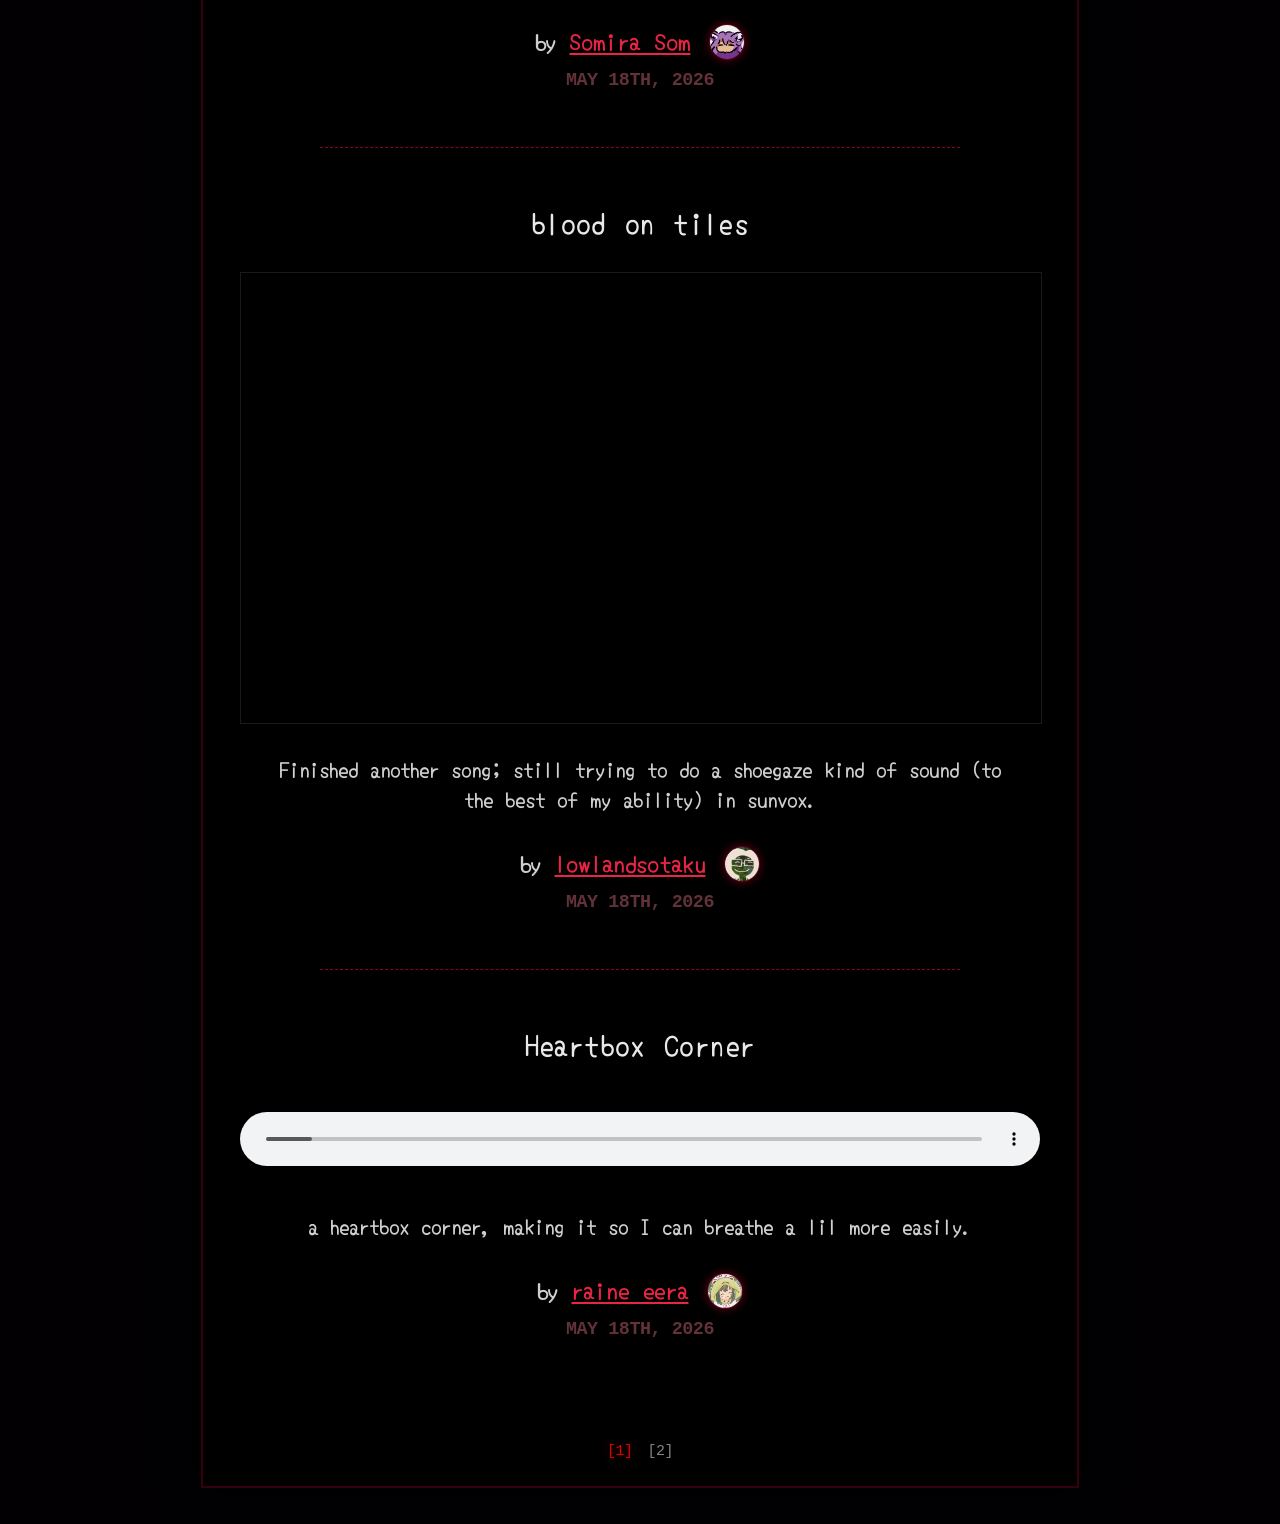
==== commit f7df4f99: "thirtieth" ====
--- a/index.html
+++ b/index.html
@@ -32,17 +32,17 @@
             <div class="gallery-wrapper">
                 <div class="media-group media-group-image">
         <img
-            src="imgs/Meremisa.webp"
-            alt="Happy June!"
-            loading="lazy">
-
-        <img
             src="imgs/Yuratia.webp"
             alt="Happy June!"
             loading="lazy">
 
         <img
             src="imgs/Ellivia.webp"
+            alt="Happy June!"
+            loading="lazy">
+
+        <img
+            src="imgs/Meremisa.webp"
             alt="Happy June!"
             loading="lazy"></div>
                 <div class="gallery-controls">
@@ -50,7 +50,7 @@
                     <button class="gallery-nav-btn" onclick="this.closest('.gallery-wrapper').querySelector('.media-group-image').scrollBy({left: this.closest('.gallery-wrapper').querySelector('.media-group-image').clientWidth, behavior: 'smooth'})">[ &gt; ]</button>
                 </div>
             </div>
-        <h3 class="post-description">testing gallery view!</h3>
+        <h3 class="post-description">A couple of yuriful doodles I did at the beginning of june <3</h3>
         <div class="post-meta">
             <h3>by <button class="author-filter-btn" data-author="Kathinka">Kathinka</button> <span> <img class="post-author-pfp" src="/pfps/kathinka-pfp.webp"> </span></h3>
             <h4>June 17th, 2026</h4>
--- a/style.css
+++ b/style.css
@@ -247,7 +247,7 @@
     flex-shrink: 0;
     margin: 0;
     width: 100%;
-    max-height: 48vh; 
+    max-height: 52vh; 
     object-fit: contain;
 }
 
